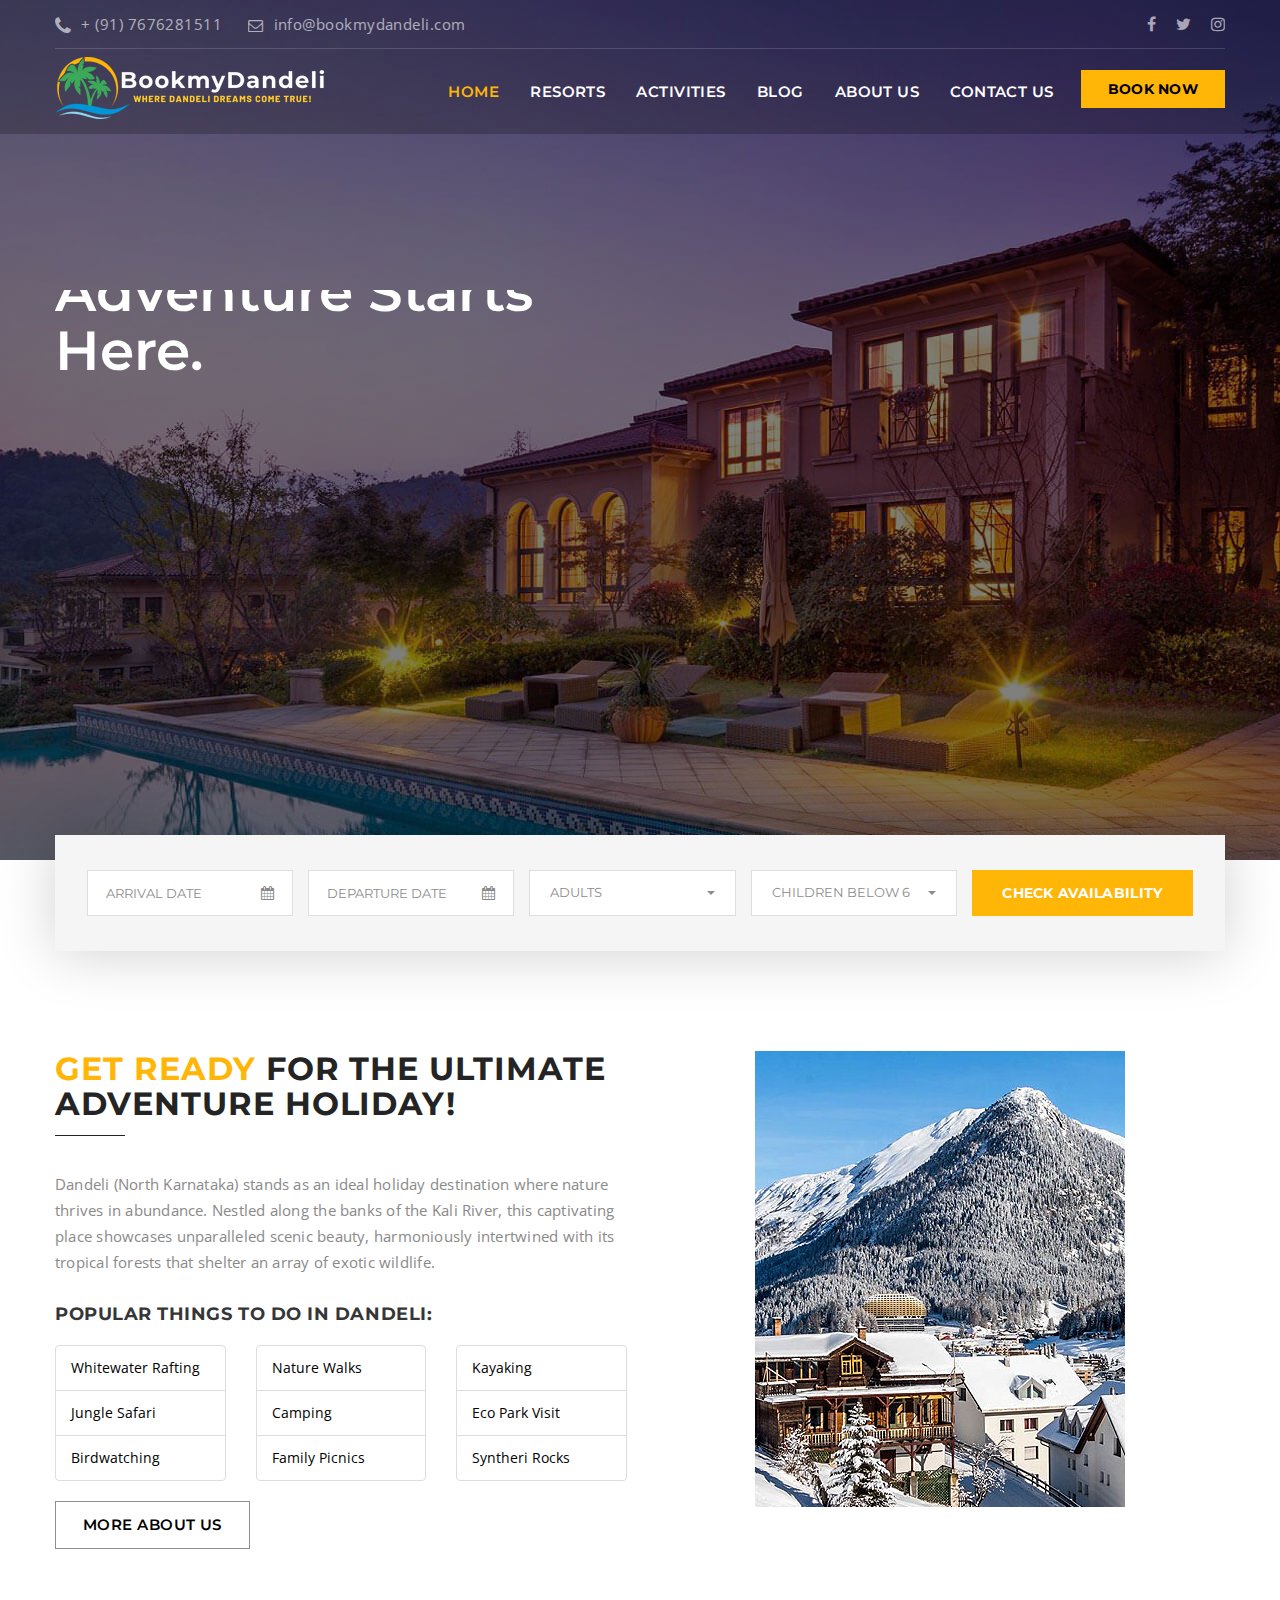
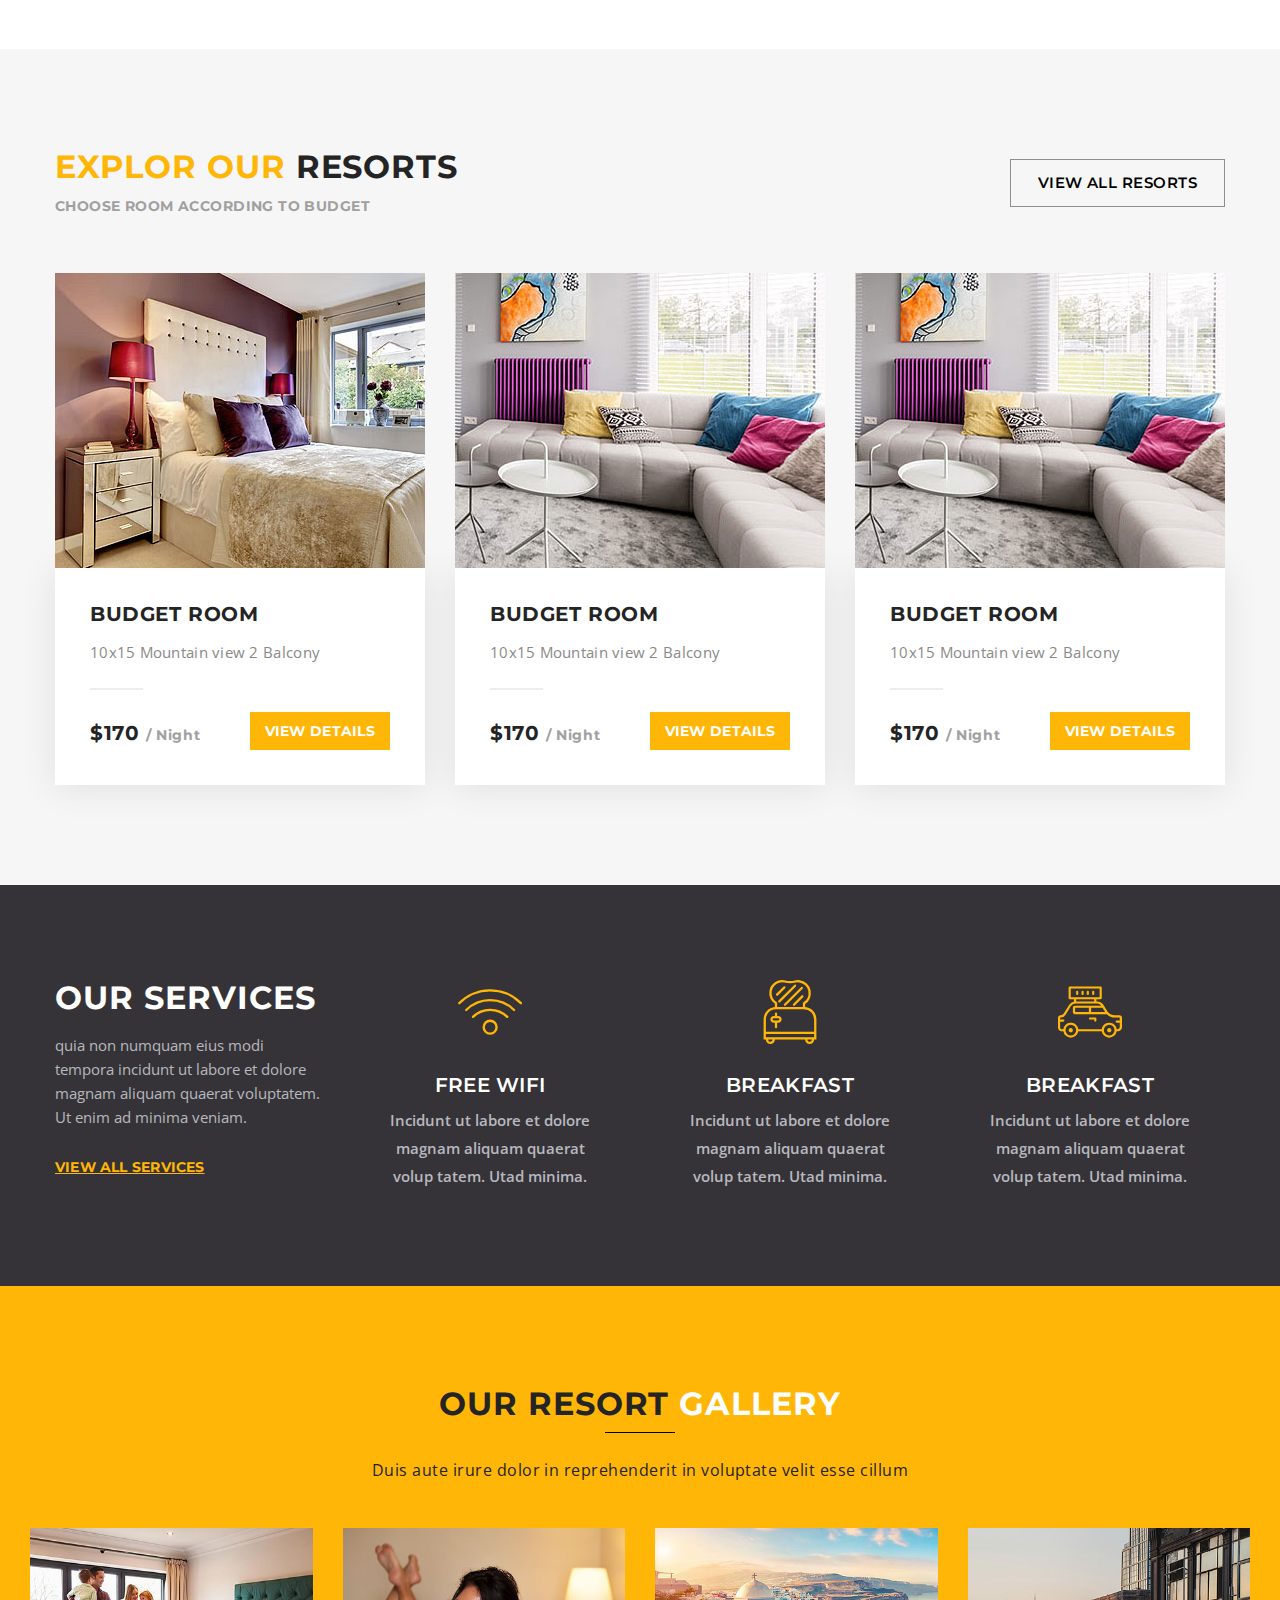
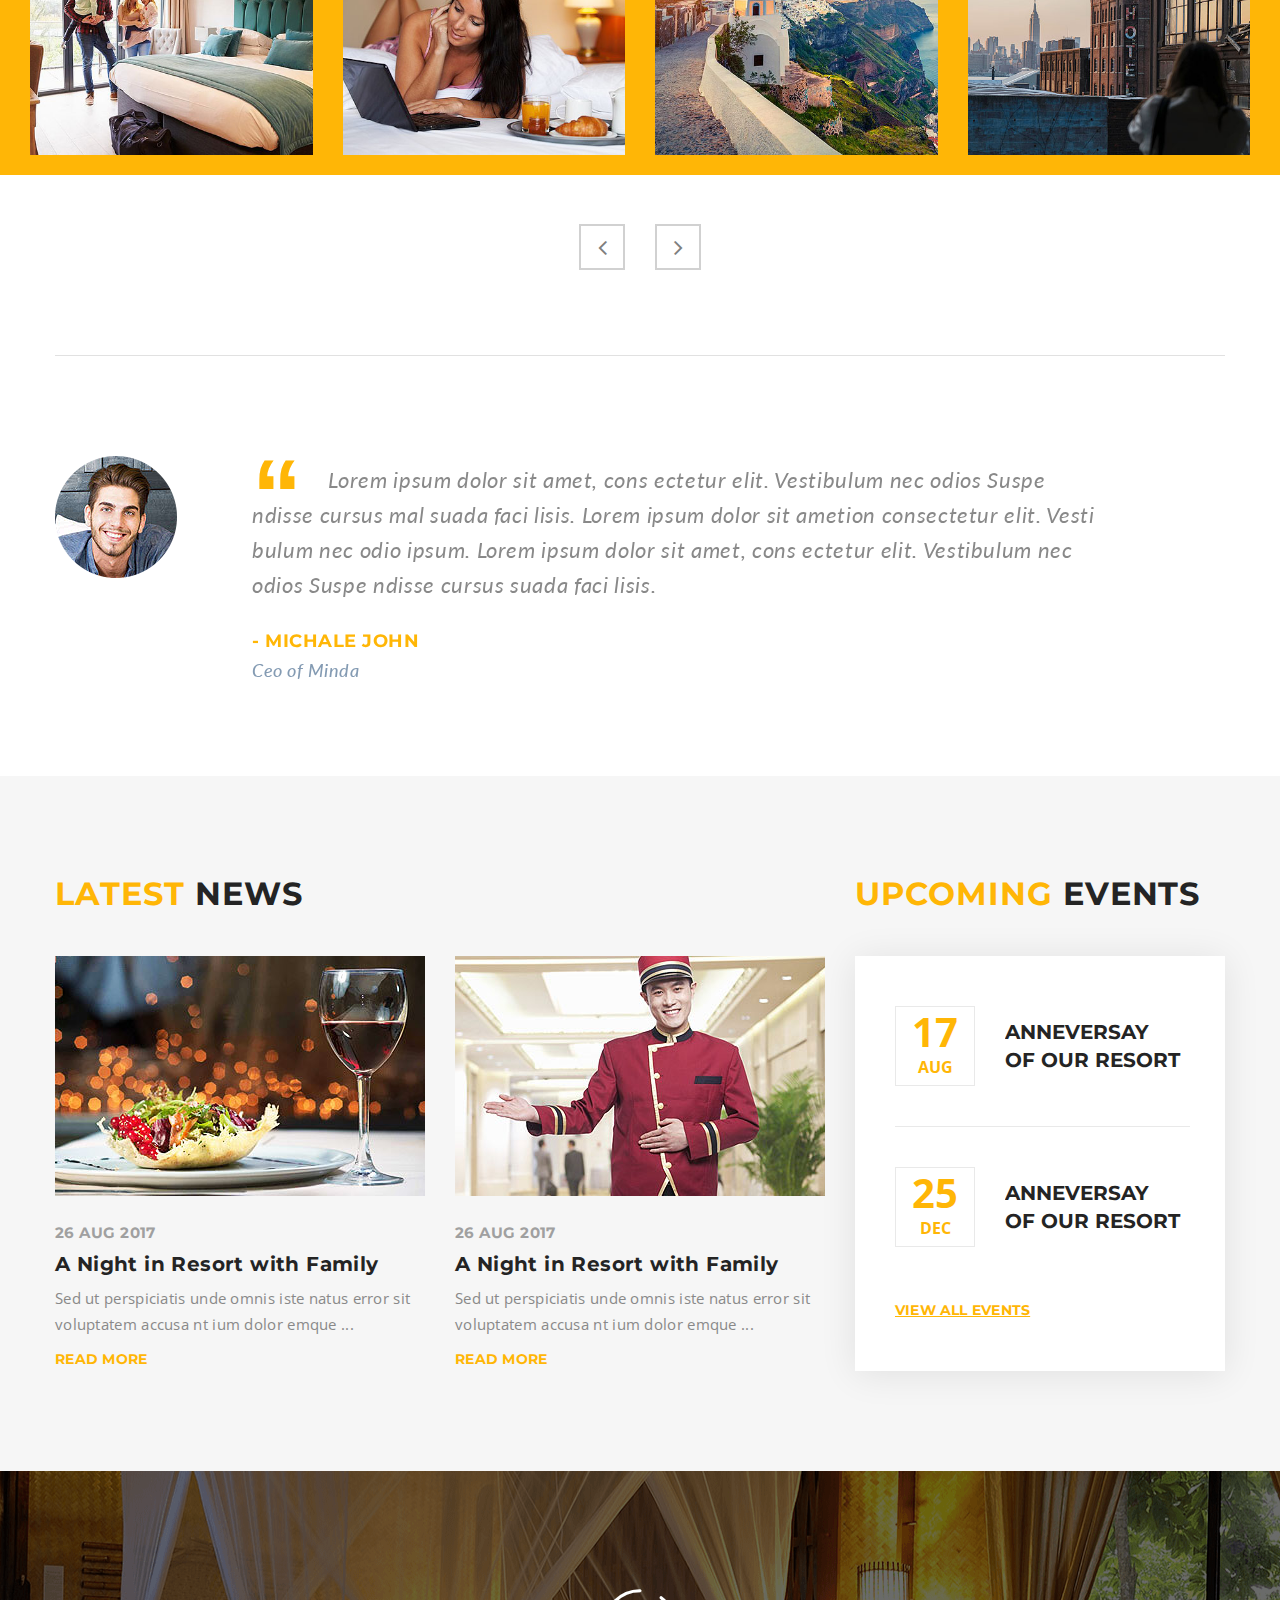
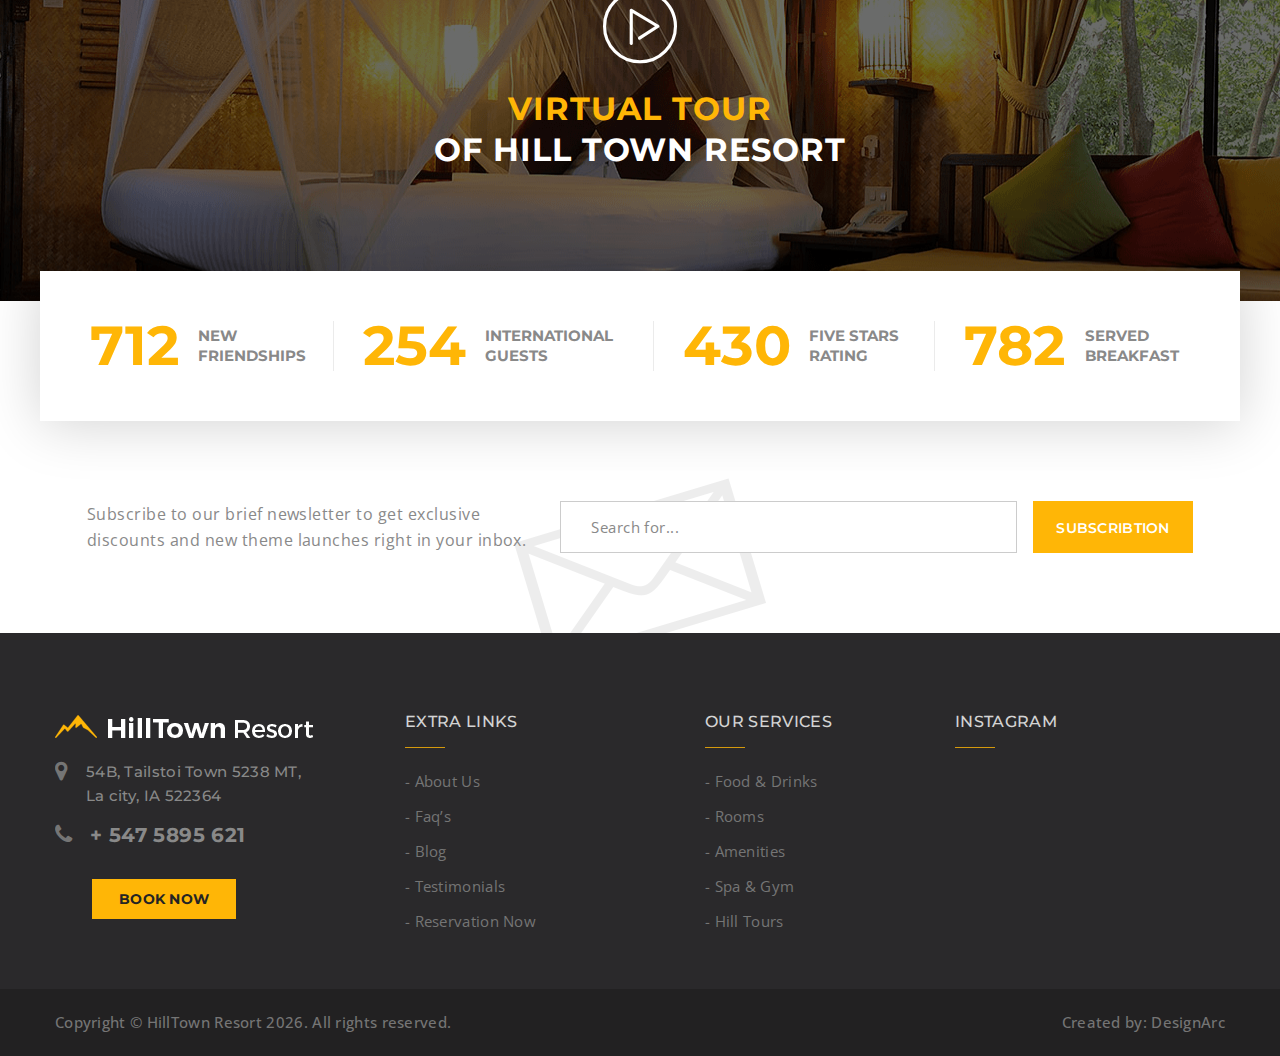
==== index.html @ a33bec60 "0.1" ====
<!DOCTYPE html>
<html lang="en">

<!-- Mirrored from designarc.biz/demos/hilltown/theme/index.html by HTTrack Website Copier/3.x [XR&CO'2014], Mon, 17 Jul 2023 05:49:53 GMT -->

<head>
    <meta charset="utf-8">
    <meta http-equiv="X-UA-Compatible" content="IE=edge">
    <meta name="viewport" content="width=device-width, initial-scale=1">

    <link rel="icon" href="img/fav-icon.png" type="image/x-icon" />
    <!-- The above 3 meta tags *must* come first in the head; any other head content must come *after* these tags -->
    <title>HillTown Resort</title>

    <!-- Icon css link -->
    <link href="css/font-awesome.min.css" rel="stylesheet">
    <link href="vendors/stroke-icon/style.css" rel="stylesheet">
    <link href="vendors/flat-icon/flaticon.css" rel="stylesheet">
    <!-- Bootstrap -->
    <link href="css/bootstrap.min.css" rel="stylesheet">

    <!-- Rev slider css -->
    <link href="vendors/revolution/css/settings.css" rel="stylesheet">
    <link href="vendors/revolution/css/layers.css" rel="stylesheet">
    <link href="vendors/revolution/css/navigation.css" rel="stylesheet">
    <link href="vendors/animate-css/animate.css" rel="stylesheet">

    <!-- Extra plugin css -->
    <link href="vendors/magnify-popup/magnific-popup.css" rel="stylesheet">
    <link href="vendors/owl-carousel/owl.carousel.min.css" rel="stylesheet">
    <link href="vendors/bootstrap-datepicker/bootstrap-datetimepicker.min.css" rel="stylesheet">
    <link href="vendors/bootstrap-selector/bootstrap-select.css" rel="stylesheet">
    <link href="vendors/lightbox/simpleLightbox.css" rel="stylesheet">

    <link href="css/style.css" rel="stylesheet">
    <link href="css/responsive.css" rel="stylesheet">

    <!-- HTML5 shim and Respond.js for IE8 support of HTML5 elements and media queries -->
    <!-- WARNING: Respond.js doesn't work if you view the page via file:// -->
    <!--[if lt IE 9]>
        <script src="https://oss.maxcdn.com/html5shiv/3.7.3/html5shiv.min.js"></script>
        <script src="https://oss.maxcdn.com/respond/1.4.2/respond.min.js"></script>
        <![endif]-->
</head>

<body>

    <!--================Header Area =================-->
    <header class="main_header_area">
        <div class="header_top">
            <div class="container">
                <div class="header_top_inner">
                    <div class="pull-left">
                        <a href="#"><i class="fa fa-phone"></i>+ (91) 7676281511</a>
                        <a href="#"><i class="fa fa-envelope-o"></i>info@bookmydandeli.com</a>
                    </div>
                    <div class="pull-right">
                        <ul class="header_social">
                            <!-- Put social media links here -->
                            <li><a href="#"><i class="fa fa-facebook"></i></a></li>
                            <li><a href="#"><i class="fa fa-twitter"></i></a></li>
                            <li><a href="#"><i class="fa fa-instagram"></i></a></li>
                        </ul>
                    </div>
                </div>
            </div>
        </div>
        <div class="header_menu">
            <nav class="navbar navbar-default">
                <div class="container">
                    <!-- Brand and toggle get grouped for better mobile display -->
                    <div class="navbar-header">
                        <button type="button" class="navbar-toggle collapsed" data-toggle="collapse"
                            data-target="#bs-example-navbar-collapse-1" aria-expanded="false">
                            <span class="sr-only">Toggle navigation</span>
                            <span class="icon-bar"></span>
                            <span class="icon-bar"></span>
                            <span class="icon-bar"></span>
                        </button>
                        <a class="navbar-brand" href="index.html">
                            <!-- change the logo with our logo -->
                            <img src="img/logo.png" alt="">
                            <img src="img/logo-sticky.png" alt="">
                        </a>
                    </div>

                    <!-- Collect the nav links, forms, and other content for toggling -->
                    <div class="collapse navbar-collapse" id="bs-example-navbar-collapse-1">
                        <ul class="nav navbar-nav">
                            <li class="dropdown submenu active">
                                <a href="index.html" class="dropdown-toggle" data-toggle="dropdown" role="button"
                                    aria-haspopup="true" aria-expanded="false">Home</a>
                            </li>
                            <li class="submenu dropdown">
                                <a href="#" class="dropdown-toggle" data-toggle="dropdown" role="button"
                                    aria-haspopup="true" aria-expanded="false">Resorts <i class="fa fa-chevron-down"
                                        aria-hidden="true"></i></a>
                                <ul class="dropdown-menu">
                                    <!-- Add link to those resort pages -->
                                    <li><a href="#">Golden finch / cashew huts</a></li>
                                    <li><a href="#">Starling river resorts</a></li>
                                    <li><a href="#">Tusker trails</a></li>
                                    <li><a href="#">Wild west homestays</a></li>
                                    <li><a href="#">Hornbill river resort</a></li>
                                    <li><a href="#">Bison river resort</a></li>
                                    <li><a href="#">Flycatcher adventures</a></li>
                                    <li><a href="#">Nature home stay</a></li>
                                    <li><a href="#">Whistling Woods</a></li>
                                    <li><a href="#">Dream flower river resort</a></li>
                                </ul>
                            </li>
                            <li class="submenu dropdown">
                                <!-- Add activities page and link it -->
                                <a href="#" class="dropdown-toggle" data-toggle="dropdown" role="button"
                                    aria-haspopup="true" aria-expanded="false">Activities </a>
                            </li>
                            <li class="submenu dropdown">
                                <!-- Add blog page and link it -->
                                <a href="#" class="dropdown-toggle" data-toggle="dropdown" role="button"
                                    aria-haspopup="true" aria-expanded="false">Blog </a>
                            </li>
                            <!-- Edit about and contact pages -->
                            <li><a href="about-us.html">About Us</a></li>
                            <li><a href="contact-us.html">Contact Us</a></li>
                        </ul>
                        <ul class="nav navbar-nav navbar-right">

                            <li class="book_btn">
                                <!-- Move to all resort page -->
                                <a class="book_now_btn" href="#">Book now</a>
                            </li>
                        </ul>
                    </div><!-- /.navbar-collapse -->
                </div><!-- /.container-fluid -->
            </nav>
        </div>
    </header>
    <!--================Header Area =================-->

    <!--================Slider Area =================-->
    <!-- change the background images -->
    <section class="main_slider_area">
        <div id="main_slider" class="rev_slider" data-version="5.3.1.6">
            <ul>
                <li data-index="rs-1587" data-transition="fade" data-slotamount="default" data-hideafterloop="0"
                    data-hideslideonmobile="off" data-easein="default" data-easeout="default" data-masterspeed="300"
                    data-thumb="img/home-slider/slider-1.jpg" data-rotate="0" data-saveperformance="off"
                    data-title="Creative" data-param1="01" data-param2="" data-param3="" data-param4="" data-param5=""
                    data-param6="" data-param7="" data-param8="" data-param9="" data-param10="" data-description="">
                    <!-- MAIN IMAGE -->
                    <img src="img/home-slider/slider-1.jpg" alt="" data-bgposition="center center" data-bgfit="cover"
                        data-bgrepeat="no-repeat" data-bgparallax="5" class="rev-slidebg" data-no-retina>

                    <!-- LAYER NR. 1 -->
                    <div class="slider_text_box">
                        <div class="tp-caption tp-resizeme first_text" id="slide-1586-layer-1"
                            data-x="['left','left','left','15','0']" data-hoffset="['0','0','0','0']"
                            data-y="['top','top','top','top']" data-voffset="['290','290','290','220','130']"
                            data-fontsize="['55','55','55','40','25']" data-lineheight="['59','59','59','50','35']"
                            data-width="['550','550','550','550','300']" data-height="none" data-whitespace="normal"
                            data-type="text" data-responsive_offset="on"
                            data-frames="[{&quot;delay&quot;:10,&quot;speed&quot;:1500,&quot;frame&quot;:&quot;0&quot;,&quot;from&quot;:&quot;y:[-100%];z:0;rX:0deg;rY:0;rZ:0;sX:1;sY:1;skX:0;skY:0;&quot;,&quot;mask&quot;:&quot;x:0px;y:0px;s:inherit;e:inherit;&quot;,&quot;to&quot;:&quot;o:1;&quot;,&quot;ease&quot;:&quot;Power2.easeInOut&quot;},{&quot;delay&quot;:&quot;wait&quot;,&quot;speed&quot;:1500,&quot;frame&quot;:&quot;999&quot;,&quot;to&quot;:&quot;y:[175%];&quot;,&quot;mask&quot;:&quot;x:inherit;y:inherit;s:inherit;e:inherit;&quot;,&quot;ease&quot;:&quot;Power2.easeInOut&quot;}]"
                            data-textAlign="['left','left','left','left']">Seamless Booking, Unforgettable Experiences:
                            Your Adventure Starts Here.
                        </div>

                        <!-- <div class="tp-caption tp-resizeme secand_text" id="slide-1587-layer-2"
                            data-x="['left','left','left','15','0']" data-hoffset="['0','0','0','0']"
                            data-y="['top','top','top','top']" data-voffset="['435','435','435','340','225']"
                            data-fontsize="['18','18','18','18','16']" data-lineheight="['26','26','26','26']"
                            data-width="['550','550','550','550','300']" data-height="none" data-whitespace="normal"
                            data-type="text" data-responsive_offset="on" data-transform_idle="o:1;"
                            data-frames="[{&quot;delay&quot;:10,&quot;speed&quot;:1500,&quot;frame&quot;:&quot;0&quot;,&quot;from&quot;:&quot;y:[100%];z:0;rX:0deg;rY:0;rZ:0;sX:1;sY:1;skX:0;skY:0;opacity:0;&quot;,&quot;mask&quot;:&quot;x:0px;y:[100%];s:inherit;e:inherit;&quot;,&quot;to&quot;:&quot;o:1;&quot;,&quot;ease&quot;:&quot;Power2.easeInOut&quot;},{&quot;delay&quot;:&quot;wait&quot;,&quot;speed&quot;:1500,&quot;frame&quot;:&quot;999&quot;,&quot;to&quot;:&quot;y:[175%];&quot;,&quot;mask&quot;:&quot;x:inherit;y:inherit;s:inherit;e:inherit;&quot;,&quot;ease&quot;:&quot;Power2.easeInOut&quot;}]">
                            Lorem Ipsum is simply text of the Lorem Ipsum is simply my text of the printing and Ipsum is
                            simply.
                        </div> -->

                        <!-- <div class="tp-caption tp-resizeme slider_button" id="slide-1588-layer-3"
                            data-x="['left','left','left','15','0']" data-hoffset="['0','0','0','0']"
                            data-y="['top','top','top','top']" data-voffset="['525','525','525','425','330']"
                            data-fontsize="['14','14','14','14']" data-lineheight="['46','46','46','46']"
                            data-width="none" data-height="none" data-whitespace="nowrap" data-type="text"
                            data-responsive_offset="on"
                            data-frames="[{&quot;delay&quot;:10,&quot;speed&quot;:1500,&quot;frame&quot;:&quot;0&quot;,&quot;from&quot;:&quot;y:[100%];z:0;rX:0deg;rY:0;rZ:0;sX:1;sY:1;skX:0;skY:0;opacity:0;&quot;,&quot;mask&quot;:&quot;x:0px;y:[100%];s:inherit;e:inherit;&quot;,&quot;to&quot;:&quot;o:1;&quot;,&quot;ease&quot;:&quot;Power2.easeInOut&quot;},{&quot;delay&quot;:&quot;wait&quot;,&quot;speed&quot;:1500,&quot;frame&quot;:&quot;999&quot;,&quot;to&quot;:&quot;y:[175%];&quot;,&quot;mask&quot;:&quot;x:inherit;y:inherit;s:inherit;e:inherit;&quot;,&quot;ease&quot;:&quot;Power2.easeInOut&quot;}]">
                            <a class="slider_btn" href="#">Reserve now</a>
                        </div> -->
                    </div>
                </li>
                <li data-index="rs-1588" data-transition="fade" data-slotamount="default" data-hideafterloop="0"
                    data-hideslideonmobile="off" data-easein="default" data-easeout="default" data-masterspeed="300"
                    data-thumb="img/home-slider/slider-2.jpg" data-rotate="0" data-saveperformance="off"
                    data-title="Creative" data-param1="01" data-param2="" data-param3="" data-param4="" data-param5=""
                    data-param6="" data-param7="" data-param8="" data-param9="" data-param10="" data-description="">
                    <!-- MAIN IMAGE -->
                    <img src="img/home-slider/slider-2.jpg" alt="" data-bgposition="center center" data-bgfit="cover"
                        data-bgrepeat="no-repeat" data-bgparallax="5" class="rev-slidebg" data-no-retina>
                    <!-- LAYERS -->
                    <!-- LAYERS -->

                    <!-- LAYER NR. 1 -->
                    <div class="slider_text_box">
                        <div class="tp-caption tp-resizeme first_text" id="slide-1589-layer-1"
                            data-x="['left','left','left','15','0']" data-hoffset="['0','0','0','0']"
                            data-y="['top','top','top','top']" data-voffset="['290','290','290','220','130']"
                            data-fontsize="['55','55','55','40','25']" data-lineheight="['59','59','59','50','35']"
                            data-width="['630','630','630','630']" data-height="none" data-whitespace="normal"
                            data-type="text" data-responsive_offset="on"
                            data-frames="[{&quot;delay&quot;:10,&quot;speed&quot;:1500,&quot;frame&quot;:&quot;0&quot;,&quot;from&quot;:&quot;y:[-100%];z:0;rX:0deg;rY:0;rZ:0;sX:1;sY:1;skX:0;skY:0;&quot;,&quot;mask&quot;:&quot;x:0px;y:0px;s:inherit;e:inherit;&quot;,&quot;to&quot;:&quot;o:1;&quot;,&quot;ease&quot;:&quot;Power2.easeInOut&quot;},{&quot;delay&quot;:&quot;wait&quot;,&quot;speed&quot;:1500,&quot;frame&quot;:&quot;999&quot;,&quot;to&quot;:&quot;y:[175%];&quot;,&quot;mask&quot;:&quot;x:inherit;y:inherit;s:inherit;e:inherit;&quot;,&quot;ease&quot;:&quot;Power2.easeInOut&quot;}]"
                            data-textAlign="['left','left','left','left']">Unleash Your Adventurous Spirit: Dive into
                            the Thrills of Dandeli.
                        </div>

                        <!-- <div class="tp-caption tp-resizeme secand_text" id="slide-1590-layer-2"
                            data-x="['left','left','left','15','0']" data-hoffset="['0','0','0','0']"
                            data-y="['top','top','top','top']" data-voffset="['435','435','435','340','225']"
                            data-fontsize="['18','18','18','18','16']" data-lineheight="['26','26','26','26']"
                            data-width="['560','560','560','550','300']" data-height="none" data-whitespace="normal"
                            data-type="text" data-responsive_offset="on" data-transform_idle="o:1;"
                            data-frames="[{&quot;delay&quot;:10,&quot;speed&quot;:1500,&quot;frame&quot;:&quot;0&quot;,&quot;from&quot;:&quot;y:[100%];z:0;rX:0deg;rY:0;rZ:0;sX:1;sY:1;skX:0;skY:0;opacity:0;&quot;,&quot;mask&quot;:&quot;x:0px;y:[100%];s:inherit;e:inherit;&quot;,&quot;to&quot;:&quot;o:1;&quot;,&quot;ease&quot;:&quot;Power2.easeInOut&quot;},{&quot;delay&quot;:&quot;wait&quot;,&quot;speed&quot;:1500,&quot;frame&quot;:&quot;999&quot;,&quot;to&quot;:&quot;y:[175%];&quot;,&quot;mask&quot;:&quot;x:inherit;y:inherit;s:inherit;e:inherit;&quot;,&quot;ease&quot;:&quot;Power2.easeInOut&quot;}]">
                            Slope mornings are excellent… particularly in case you're awakening in one of our lodging's
                            refined rooms!
                        </div> -->

                        <!-- <div class="tp-caption tp-resizeme slider_button" id="slide-1591-layer-3"
                            data-x="['left','left','left','15','0']" data-hoffset="['0','0','0','0']"
                            data-y="['top','top','top','top']" data-voffset="['525','525','525','425','330']"
                            data-fontsize="['14','14','14','14']" data-lineheight="['46','46','46','46']"
                            data-width="none" data-height="none" data-whitespace="nowrap" data-type="text"
                            data-responsive_offset="on"
                            data-frames="[{&quot;delay&quot;:10,&quot;speed&quot;:1500,&quot;frame&quot;:&quot;0&quot;,&quot;from&quot;:&quot;y:[100%];z:0;rX:0deg;rY:0;rZ:0;sX:1;sY:1;skX:0;skY:0;opacity:0;&quot;,&quot;mask&quot;:&quot;x:0px;y:[100%];s:inherit;e:inherit;&quot;,&quot;to&quot;:&quot;o:1;&quot;,&quot;ease&quot;:&quot;Power2.easeInOut&quot;},{&quot;delay&quot;:&quot;wait&quot;,&quot;speed&quot;:1500,&quot;frame&quot;:&quot;999&quot;,&quot;to&quot;:&quot;y:[175%];&quot;,&quot;mask&quot;:&quot;x:inherit;y:inherit;s:inherit;e:inherit;&quot;,&quot;ease&quot;:&quot;Power2.easeInOut&quot;}]">
                            <a class="slider_btn" href="#">Reserve now</a>
                        </div> -->
                    </div>
                </li>
                <li data-index="rs-1589" data-transition="fade" data-slotamount="default" data-hideafterloop="0"
                    data-hideslideonmobile="off" data-easein="default" data-easeout="default" data-masterspeed="300"
                    data-thumb="img/home-slider/slider-3.jpg" data-rotate="0" data-saveperformance="off"
                    data-title="Creative" data-param1="01" data-param2="" data-param3="" data-param4="" data-param5=""
                    data-param6="" data-param7="" data-param8="" data-param9="" data-param10="" data-description="">
                    <!-- MAIN IMAGE -->
                    <img src="img/home-slider/slider-3.jpg" alt="" data-bgposition="center center" data-bgfit="cover"
                        data-bgrepeat="no-repeat" data-bgparallax="5" class="rev-slidebg" data-no-retina>
                    <!-- LAYER NR. 1 -->
                    <div class="slider_text_box">
                        <div class="tp-caption tp-resizeme first_text" id="slide-1592-layer-1"
                            data-x="['left','left','left','15','0']" data-hoffset="['0','0','0','0']"
                            data-y="['top','top','top','top']" data-voffset="['290','290','290','220','130']"
                            data-fontsize="['55','55','55','40','25']" data-lineheight="['59','59','59','50','40']"
                            data-width="['700','700','700','700']" data-height="none" data-whitespace="normal"
                            data-type="text" data-responsive_offset="on"
                            data-frames="[{&quot;delay&quot;:10,&quot;speed&quot;:1500,&quot;frame&quot;:&quot;0&quot;,&quot;from&quot;:&quot;y:[-100%];z:0;rX:0deg;rY:0;rZ:0;sX:1;sY:1;skX:0;skY:0;&quot;,&quot;mask&quot;:&quot;x:0px;y:0px;s:inherit;e:inherit;&quot;,&quot;to&quot;:&quot;o:1;&quot;,&quot;ease&quot;:&quot;Power2.easeInOut&quot;},{&quot;delay&quot;:&quot;wait&quot;,&quot;speed&quot;:1500,&quot;frame&quot;:&quot;999&quot;,&quot;to&quot;:&quot;y:[175%];&quot;,&quot;mask&quot;:&quot;x:inherit;y:inherit;s:inherit;e:inherit;&quot;,&quot;ease&quot;:&quot;Power2.easeInOut&quot;}]"
                            data-textAlign="['left','left','left','left']">Escape to Nature's Playground: Where Memories
                            are Made.
                        </div>

                        <!-- <div class="tp-caption tp-resizeme secand_text" id="slide-1593-layer-2"
                            data-x="['left','left','left','15','0']" data-hoffset="['0','0','0','0']"
                            data-y="['top','top','top','top']" data-voffset="['435','435','435','340','225']"
                            data-fontsize="['18','18','18','18','16']" data-lineheight="['26','26','26','26']"
                            data-width="['560','560','560','550','300']" data-height="none" data-whitespace="normal"
                            data-type="text" data-responsive_offset="on" data-transform_idle="o:1;"
                            data-frames="[{&quot;delay&quot;:10,&quot;speed&quot;:1500,&quot;frame&quot;:&quot;0&quot;,&quot;from&quot;:&quot;y:[100%];z:0;rX:0deg;rY:0;rZ:0;sX:1;sY:1;skX:0;skY:0;opacity:0;&quot;,&quot;mask&quot;:&quot;x:0px;y:[100%];s:inherit;e:inherit;&quot;,&quot;to&quot;:&quot;o:1;&quot;,&quot;ease&quot;:&quot;Power2.easeInOut&quot;},{&quot;delay&quot;:&quot;wait&quot;,&quot;speed&quot;:1500,&quot;frame&quot;:&quot;999&quot;,&quot;to&quot;:&quot;y:[175%];&quot;,&quot;mask&quot;:&quot;x:inherit;y:inherit;s:inherit;e:inherit;&quot;,&quot;ease&quot;:&quot;Power2.easeInOut&quot;}]">
                            Getting a charge out of a far reaching shoreline along the exuberant drift, HillTown offers
                            a totally unique spa encounter.
                        </div> -->

                        <!-- <div class="tp-caption tp-resizeme slider_button" id="slide-1594-layer-3"
                            data-x="['left','left','left','15','0']" data-hoffset="['0','0','0','0']"
                            data-y="['top','top','top','top']" data-voffset="['525','525','525','425','350']"
                            data-fontsize="['14','14','14','14']" data-lineheight="['46','46','46','46']"
                            data-width="none" data-height="none" data-whitespace="nowrap" data-type="text"
                            data-responsive_offset="on"
                            data-frames="[{&quot;delay&quot;:10,&quot;speed&quot;:1500,&quot;frame&quot;:&quot;0&quot;,&quot;from&quot;:&quot;y:[100%];z:0;rX:0deg;rY:0;rZ:0;sX:1;sY:1;skX:0;skY:0;opacity:0;&quot;,&quot;mask&quot;:&quot;x:0px;y:[100%];s:inherit;e:inherit;&quot;,&quot;to&quot;:&quot;o:1;&quot;,&quot;ease&quot;:&quot;Power2.easeInOut&quot;},{&quot;delay&quot;:&quot;wait&quot;,&quot;speed&quot;:1500,&quot;frame&quot;:&quot;999&quot;,&quot;to&quot;:&quot;y:[175%];&quot;,&quot;mask&quot;:&quot;x:inherit;y:inherit;s:inherit;e:inherit;&quot;,&quot;ease&quot;:&quot;Power2.easeInOut&quot;}]">
                            <a class="slider_btn" href="#">Reserve now</a>
                        </div> -->
                    </div>
                </li>
            </ul>
        </div>
    </section>
    <!--================End Slider Area =================-->

    <!--================Book A Table Area =================-->
    <section class="book_table_area">
        <div class="container">
            <div class="book_table_inner row m0">
                <div class="book_table_item">
                    <div class="input-append date form_datetime">
                        <input size="16" type="text" value="" readonly placeholder="Arrival Date">
                        <span class="add-on"><i class="fa fa-calendar" aria-hidden="true"></i></span>
                    </div>
                </div>
                <div class="book_table_item">
                    <div class="input-append date form_datetime">
                        <input size="16" type="text" value="" readonly placeholder="Departure Date">
                        <span class="add-on"><i class="fa fa-calendar" aria-hidden="true"></i></span>
                    </div>
                </div>
                <div class="book_table_item">
                    <select class="selectpicker">
                        <option>ADULTS</option>
                        <option>1</option>
                        <option>2</option>
                        <option>3</option>
                        <option>4</option>
                        <option>5</option>
                        <option>6</option>
                        <option>7</option>
                        <option>8</option>
                        <option>9</option>
                    </select>
                </div>
                <div class="book_table_item">
                    <select class="selectpicker">
                        <option>CHILDREN BELOW 6</option>
                        <option>1</option>
                        <option>2</option>
                        <option>3</option>
                        <option>4</option>
                        <option>5</option>
                    </select>
                </div>
                <div class="book_table_item">
                    <!-- Add functionality of gathering the data given by user and shift the user to the resorts.html where all the resorts are mentioned. -->
                    <!-- Don't store the info in DB now just take and pass it on. -->
                    <a class="book_now_btn" href="#">Check Availability</a>
                </div>
            </div>
        </div>
    </section>
    <!--================End Book A Table Area =================-->

    <!--================Introduction Area =================-->
    <section class="introduction_area">
        <div class="container">
            <div class="row introduction_inner">
                <div class="col-md-7">
                    <div class="introduction_left_text">
                        <div class="intro_title">
                            <h2>GET READY <span>FOR THE ULTIMATE ADVENTURE HOLIDAY!</span></h2>
                        </div>
                        <p>Dandeli (North Karnataka) stands as an ideal holiday destination where nature thrives in
                            abundance. Nestled along the banks of the Kali River, this captivating place showcases
                            unparalleled scenic beauty, harmoniously intertwined with its tropical forests that shelter
                            an array of exotic wildlife.</p>
                        <h4>Popular things to do in Dandeli:</h4>

                        <div class="row">
                            <div class="col col-md-4">
                                <ul class="list-group list-group-flush">
                                    <li class="list-group-item" style="color: black;">Whitewater Rafting</li>
                                    <li class="list-group-item" style="color: black;">Jungle Safari</li>
                                    <li class="list-group-item" style="color: black;">Birdwatching</li>

                                </ul>
                            </div>
                            <div class="col col-md-4">
                                <ul class="list-group list-group-flush">
                                    <li class="list-group-item" style="color: black;">Nature Walks</li>
                                    <li class="list-group-item" style="color: black;">Camping</li>
                                    <li class="list-group-item" style="color: black;">Family Picnics</li>

                                </ul>
                            </div>
                            <div class="col col-md-4">
                                <ul class="list-group list-group-flush">
                                    <li class="list-group-item" style="color: black;">Kayaking</li>
                                    <li class="list-group-item" style="color: black;">Eco Park Visit</li>
                                    <li class="list-group-item" style="color: black;">Syntheri Rocks</li>
                                </ul>
                            </div>
                        </div>
                        <a class="about_btn_b" href="about-us.html">More About us</a>
                    </div>
                </div>
                <div class="col-md-5">
                    <div class="introduction_img">
                        <!-- change this image with ours -->
                        <img src="img/introduction-img2.jpg" alt="">
                    </div>
                </div>
            </div>
        </div>
    </section>
    <!--================End Introduction Area =================-->

    <!--================Explor Room Area =================-->
    <section class="explor_room_area">
        <div class="container">
            <div class="explor_title row m0">
                <div class="pull-left">
                    <div class="left_ex_title">
                        <h2>Explor Our <span>Resorts</span></h2>
                        <p>choose room according to budget</p>
                    </div>
                </div>
                <div class="pull-right">
                    <!-- Move to all resorts card -->
                    <a class="about_btn_b" href="#">view all Resorts</a>
                </div>
            </div>

            <div class="row explor_room_item_inner">
                <div class="col-md-4 col-sm-6">
                    <div class="explor_item">
                        <a href="room-details.html" class="room_image">
                            <img src="img/room/room-2.jpg" alt="">
                        </a>
                        <div class="explor_text">
                            <a href="room-details.html">
                                <h4>Budget room</h4>
                            </a>
                            <ul>
                                <li><a href="#">10x15</a></li>
                                <li><a href="#">Mountain view</a></li>
                                <li><a href="#">2 Balcony</a></li>
                            </ul>
                            <div class="explor_footer">
                                <div class="pull-left">
                                    <h3>$170 <span>/ Night</span></h3>
                                </div>
                                <div class="pull-right">
                                    <a class="book_now_btn" href="#">View details</a>
                                </div>
                            </div>
                        </div>
                    </div>
                </div>
                <div class="col-md-4 col-sm-6">
                    <div class="explor_item">
                        <a href="room-details.html" class="room_image">
                            <img src="img/room/room-3.jpg" alt="">
                        </a>
                        <div class="explor_text">
                            <a href="room-details.html">
                                <h4>Budget room</h4>
                            </a>
                            <ul>
                                <li><a href="#">10x15</a></li>
                                <li><a href="#">Mountain view</a></li>
                                <li><a href="#">2 Balcony</a></li>
                            </ul>
                            <div class="explor_footer">
                                <div class="pull-left">
                                    <h3>$170 <span>/ Night</span></h3>
                                </div>
                                <div class="pull-right">
                                    <a class="book_now_btn" href="#">View details</a>
                                </div>
                            </div>
                        </div>
                    </div>
                </div>
                <div class="col-md-4 col-sm-6">
                    <div class="explor_item">
                        <a href="room-details.html" class="room_image">
                            <img src="img/room/room-3.jpg" alt="">
                        </a>
                        <div class="explor_text">
                            <a href="room-details.html">
                                <h4>Budget room</h4>
                            </a>
                            <ul>
                                <li><a href="#">10x15</a></li>
                                <li><a href="#">Mountain view</a></li>
                                <li><a href="#">2 Balcony</a></li>
                            </ul>
                            <div class="explor_footer">
                                <div class="pull-left">
                                    <h3>$170 <span>/ Night</span></h3>
                                </div>
                                <div class="pull-right">
                                    <a class="book_now_btn" href="#">View details</a>
                                </div>
                            </div>
                        </div>
                    </div>
                </div>
            </div>
        </div>
    </section>

    </div>
    </section>
    <!--================End Explor Room Area =================-->

    <!--================Our Service Area =================-->
    <section class="our_service_area">
        <div class="container">
            <div class="row our_service_inner">
                <div class="col-md-3 col-sm-6">
                    <div class="our_service_first">
                        <h3>our services</h3>
                        <p>quia non numquam eius modi tempora incidunt ut labore et dolore magnam aliquam quaerat
                            voluptatem. Ut enim ad minima veniam.</p>
                        <a class="all_s_btn" href="#">view all services</a>
                    </div>
                </div>
                <div class="col-md-3 col-sm-6">
                    <div class="our_service_item">
                        <i class="flaticon-wifi"></i>
                        <h4>Free wifi</h4>
                        <p>Incidunt ut labore et dolore magnam aliquam quaerat volup tatem. Utad minima.</p>
                    </div>
                </div>
                <div class="col-md-3 col-sm-6">
                    <div class="our_service_item">
                        <i class="flaticon-toaster"></i>
                        <h4>Breakfast</h4>
                        <p>Incidunt ut labore et dolore magnam aliquam quaerat volup tatem. Utad minima.</p>
                    </div>
                </div>
                <div class="col-md-3 col-sm-6">
                    <div class="our_service_item">
                        <i class="flaticon-taxi"></i>
                        <h4>Breakfast</h4>
                        <p>Incidunt ut labore et dolore magnam aliquam quaerat volup tatem. Utad minima.</p>
                    </div>
                </div>
            </div>
        </div>
    </section>
    <!--================End Our Service Area =================-->

    <!--================Our Resort Gallery Area =================-->
    <section class="our_resort_gallery_area">
        <div class="middle_title">
            <h2>our resort <span>gallery</span></h2>
            <p>Duis aute irure dolor in reprehenderit in voluptate velit esse cillum </p>
        </div>
    </section>
    <div class="resort_gallery_inner imageGallery1">
        <div class="resort_gallery owl-carousel">
            <div class="item">
                <img src="img/gallery/resort-g-1.jpg" alt="">
                <div class="resort_g_hover">
                    <div class="resort_hover_inner">
                        <a class="light" href="img/gallery/gallery-big/img-1.jpg"><i class="fa fa-expand"
                                aria-hidden="true"></i></a>
                        <h5>Our Room</h5>
                    </div>
                </div>
            </div>
            <div class="item">
                <img src="img/gallery/resort-g-2.jpg" alt="">
                <div class="resort_g_hover">
                    <div class="resort_hover_inner">
                        <a class="light" href="img/gallery/gallery-big/img-2.jpg"><i class="fa fa-expand"
                                aria-hidden="true"></i></a>
                        <h5>Our Room</h5>
                    </div>
                </div>
            </div>
            <div class="item">
                <img src="img/gallery/resort-g-3.jpg" alt="">
                <div class="resort_g_hover">
                    <div class="resort_hover_inner">
                        <a class="light" href="img/gallery/gallery-big/img-3.jpg"><i class="fa fa-expand"
                                aria-hidden="true"></i></a>
                        <h5>Our Room</h5>
                    </div>
                </div>
            </div>
            <div class="item">
                <img src="img/gallery/resort-g-4.jpg" alt="">
                <div class="resort_g_hover">
                    <div class="resort_hover_inner">
                        <a class="light" href="img/gallery/gallery-big/img-4.jpg"><i class="fa fa-expand"
                                aria-hidden="true"></i></a>
                        <h5>Our Room</h5>
                    </div>
                </div>
            </div>
        </div>
    </div>
    <!--================End Our Resort Gallery Area =================-->

    <!--================Client Testimonial Area =================-->
    <section class="client_area">
        <div class="container">
            <div class="clients_slider owl-carousel">
                <div class="item">
                    <div class="media">
                        <div class="media-left">
                            <img src="img/clients/client-1.png" alt="">
                        </div>
                        <div class="media-body">
                            <p><i>“</i> Lorem ipsum dolor sit amet, cons ectetur elit. Vestibulum nec odios Suspe ndisse
                                cursus mal suada faci lisis. Lorem ipsum dolor sit ametion consectetur elit. Vesti bulum
                                nec odio ipsum. Lorem ipsum dolor sit amet, cons ectetur elit. Vestibulum nec odios
                                Suspe ndisse cursus suada faci lisis. </p>
                            <a href="#">
                                <h4>- Michale John</h4>
                            </a>
                            <h5>Ceo of Minda</h5>
                        </div>
                    </div>
                </div>
                <div class="item">
                    <div class="media">
                        <div class="media-left">
                            <img src="img/clients/client-1.png" alt="">
                        </div>
                        <div class="media-body">
                            <p><i>“</i> Lorem ipsum dolor sit amet, cons ectetur elit. Vestibulum nec odios Suspe ndisse
                                cursus mal suada faci lisis. Lorem ipsum dolor sit ametion consectetur elit. Vesti bulum
                                nec odio ipsum. Lorem ipsum dolor sit amet, cons ectetur elit. Vestibulum nec odios
                                Suspe ndisse cursus suada faci lisis. </p>
                            <a href="#">
                                <h4>- Michale John</h4>
                            </a>
                            <h5>Ceo of Minda</h5>
                        </div>
                    </div>
                </div>
                <div class="item">
                    <div class="media">
                        <div class="media-left">
                            <img src="img/clients/client-1.png" alt="">
                        </div>
                        <div class="media-body">
                            <p><i>“</i> Lorem ipsum dolor sit amet, cons ectetur elit. Vestibulum nec odios Suspe ndisse
                                cursus mal suada faci lisis. Lorem ipsum dolor sit ametion consectetur elit. Vesti bulum
                                nec odio ipsum. Lorem ipsum dolor sit amet, cons ectetur elit. Vestibulum nec odios
                                Suspe ndisse cursus suada faci lisis. </p>
                            <a href="#">
                                <h4>- Michale John</h4>
                            </a>
                            <h5>Ceo of Minda</h5>
                        </div>
                    </div>
                </div>
            </div>
        </div>
    </section>
    <!--================End Client Testimonial Area =================-->

    <!--================Latest News Area =================-->
    <section class="latest_news_area">
        <div class="container">
            <div class="row">
                <div class="col-md-8">
                    <div class="row latest_news_left">
                        <div class="left_ex_title">
                            <h2>Latest <span>News</span></h2>
                        </div>
                        <div class="col-sm-6">
                            <div class="l_news_item">
                                <a href="blog-details.html" class="news_img">
                                    <img src="img/blog/latest-news/l-news-1.jpg" alt="">
                                </a>
                                <div class="news_text">
                                    <a class="l_date" href="#">26 Aug 2017</a>
                                    <a href="#">
                                        <h4>A Night in Resort with Family</h4>
                                    </a>
                                    <p>Sed ut perspiciatis unde omnis iste natus error sit voluptatem accusa nt ium
                                        dolor emque ...</p>
                                    <a class="news_more" href="blog-details.html">Read more</a>
                                </div>
                            </div>
                        </div>
                        <div class="col-sm-6">
                            <div class="l_news_item">
                                <a href="blog-details.html" class="news_img">
                                    <img src="img/blog/latest-news/l-news-2.jpg" alt="">
                                </a>
                                <div class="news_text">
                                    <a class="l_date" href="#">26 Aug 2017</a>
                                    <a href="#">
                                        <h4>A Night in Resort with Family</h4>
                                    </a>
                                    <p>Sed ut perspiciatis unde omnis iste natus error sit voluptatem accusa nt ium
                                        dolor emque ...</p>
                                    <a class="news_more" href="blog-details.html">Read more</a>
                                </div>
                            </div>
                        </div>
                    </div>
                </div>
                <div class="col-md-4">
                    <div class="right_event">
                        <div class="left_ex_title">
                            <h2>Upcoming <span>Events</span></h2>
                        </div>
                        <div class="right_event_area">
                            <div class="media">
                                <div class="media-left">
                                    <h3>17<span>Aug</span></h3>
                                </div>
                                <div class="media-body">
                                    <h4>Anneversay of our resort</h4>
                                </div>
                            </div>
                            <div class="media">
                                <div class="media-left">
                                    <h3>25<span>Dec</span></h3>
                                </div>
                                <div class="media-body">
                                    <h4>Anneversay of our resort</h4>
                                </div>
                            </div>
                            <a class="all_s_btn" href="#">view all events</a>
                        </div>
                    </div>
                </div>
            </div>
        </div>
    </section>
    <!--================End Latest News Area =================-->

    <!--================Video Area =================-->
    <section class="video_area">
        <div class="container">
            <div class="video_inner">
                <a class="popup-youtube" href="https://www.youtube.com/watch?v=48uPk1SA37Y"><i
                        class="flaticon-play-button"></i></a>
                <h4>virtual Tour</h4>
                <h5>of Hill Town Resort</h5>
            </div>
        </div>
    </section>
    <!--================End Video Area =================-->

    <!--================Fun Fact Area =================-->
    <section class="fun_fact_area">
        <div class="container">
            <div class="row">
                <div class="fun_fact_box row m0">
                    <div class="col-md-3 col-sm-6">
                        <div class="media">
                            <div class="media-left">
                                <h3 class="counter">712</h3>
                            </div>
                            <div class="media-body">
                                <h4>new <br /> friendships</h4>
                            </div>
                        </div>
                    </div>
                    <div class="col-md-3 col-sm-6">
                        <div class="media">
                            <div class="media-left">
                                <h3 class="counter">254</h3>
                            </div>
                            <div class="media-body">
                                <h4>International <br /> Guests</h4>
                            </div>
                        </div>
                    </div>
                    <div class="col-md-3 col-sm-6">
                        <div class="media">
                            <div class="media-left">
                                <h3 class="counter">430</h3>
                            </div>
                            <div class="media-body">
                                <h4>five stars <br /> rating</h4>
                            </div>
                        </div>
                    </div>
                    <div class="col-md-3 col-sm-6">
                        <div class="media">
                            <div class="media-left">
                                <h3 class="counter">782</h3>
                            </div>
                            <div class="media-body">
                                <h4>Served <br /> Breakfast</h4>
                            </div>
                        </div>
                    </div>
                </div>
            </div>
            <div class="row fun_subscrib_inner">
                <div class="col-md-5">
                    <div class="left_text_subs">
                        <p>Subscribe to our brief newsletter to get exclusive discounts and new theme launches right in
                            your inbox.</p>
                    </div>
                </div>
                <div class="col-md-7">
                    <div class="input-group">
                        <input type="text" class="form-control" placeholder="Search for...">
                        <span class="input-group-btn">
                            <button class="btn btn-default submit_btn" type="button">Subscribtion</button>
                        </span>
                    </div>
                </div>
            </div>
        </div>
    </section>
    <!--================End Fun Fact Area =================-->

    <!--================Footer Area =================-->
    <footer class="footer_area">
        <div class="footer_widget_area">
            <div class="container">
                <div class="row">
                    <div class="col-md-3 col-xs-6">
                        <aside class="f_widget about_widget">
                            <img src="img/footer-logo.png" alt="">
                            <div class="ab_wd_list">
                                <div class="media">
                                    <div class="media-left">
                                        <i class="fa fa-map-marker"></i>
                                    </div>
                                    <div class="media-body">
                                        <h4>54B, Tailstoi Town 5238 MT, La city, IA 522364</h4>
                                    </div>
                                </div>
                                <div class="media">
                                    <div class="media-left">
                                        <i class="fa fa-phone"></i>
                                    </div>
                                    <div class="media-body">
                                        <h4>+ 547 5895 621</h4>
                                    </div>
                                </div>
                            </div>
                            <div class="book_now_area">
                                <a class="book_now_btn" href="#">Book now</a>
                            </div>
                        </aside>
                    </div>
                    <div class="col-md-3 col-xs-6">
                        <aside class="f_widget link_widget">
                            <div class="f_title">
                                <h3>Extra Links</h3>
                            </div>
                            <ul>
                                <li><a href="#">- About Us</a></li>
                                <li><a href="#">- Faq’s</a></li>
                                <li><a href="#">- Blog</a></li>
                                <li><a href="#">- Testimonials</a></li>
                                <li><a href="#">- Reservation Now</a></li>
                            </ul>
                        </aside>
                    </div>
                    <div class="col-md-3 col-xs-6">
                        <aside class="f_widget link_widget">
                            <div class="f_title">
                                <h3>our services</h3>
                            </div>
                            <ul>
                                <li><a href="#">- Food & Drinks</a></li>
                                <li><a href="#">- Rooms</a></li>
                                <li><a href="#">- Amenities</a></li>
                                <li><a href="#">- Spa & Gym</a></li>
                                <li><a href="#">- Hill Tours</a></li>
                            </ul>
                        </aside>
                    </div>
                    <div class="col-md-3 col-xs-6">
                        <aside class="f_widget instagram_widget">
                            <div class="f_title">
                                <h3>Instagram</h3>
                            </div>
                            <ul class="instagram_list" id="instafeed"></ul>
                        </aside>
                    </div>
                </div>
            </div>
        </div>
        <div class="footer_copyright_area">
            <div class="container">
                <div class="pull-left">
                    <h4>Copyright © HillTown Resort
                        <script>document.write(new Date().getFullYear());</script>. All rights reserved.
                    </h4>
                </div>
                <div class="pull-right">
                    <h4>Created by: <a href="#">DesignArc</a></h4>
                </div>
            </div>
        </div>
    </footer>
    <!--================End Footer Area =================-->

    <!--================Search Box Area =================-->
    <div class="search_area zoom-anim-dialog mfp-hide" id="test-search">
        <div class="search_box_inner">
            <h3>Search</h3>
            <div class="input-group">
                <input type="text" class="form-control" placeholder="Search for...">
                <span class="input-group-btn">
                    <button class="btn btn-default" type="button"><i class="icon icon-Search"></i></button>
                </span>
            </div>
        </div>
    </div>
    <!--================End Search Box Area =================-->





    <!--================End Footer Area =================-->
    <!-- jQuery (necessary for Bootstrap's JavaScript plugins) -->
    <script src="js/jquery-2.2.4.js"></script>
    <!-- Include all compiled plugins (below), or include individual files as needed -->
    <script src="js/bootstrap.min.js"></script>
    <!-- Rev slider js -->
    <script src="vendors/revolution/js/jquery.themepunch.tools.min.js"></script>
    <script src="vendors/revolution/js/jquery.themepunch.revolution.min.js"></script>
    <script src="vendors/revolution/js/extensions/revolution.extension.actions.min.js"></script>
    <script src="vendors/revolution/js/extensions/revolution.extension.video.min.js"></script>
    <script src="vendors/revolution/js/extensions/revolution.extension.slideanims.min.js"></script>
    <script src="vendors/revolution/js/extensions/revolution.extension.layeranimation.min.js"></script>
    <script src="vendors/revolution/js/extensions/revolution.extension.navigation.min.js"></script>

    <script src="vendors/magnify-popup/jquery.magnific-popup.min.js"></script>
    <script src="vendors/isotope/imagesloaded.pkgd.min.js"></script>
    <script src="vendors/isotope/isotope.pkgd.min.js"></script>
    <script src="vendors/counterup/waypoints.min.js"></script>
    <script src="vendors/counterup/jquery.counterup.min.js"></script>
    <script src="vendors/owl-carousel/owl.carousel.min.js"></script>
    <script src="vendors/bootstrap-datepicker/bootstrap-datetimepicker.min.js"></script>
    <script src="vendors/bootstrap-selector/bootstrap-select.js"></script>
    <!--        <script src="vendors/lightbox/js/lightbox.min.js"></script>-->
    <script src="vendors/lightbox/simpleLightbox.min.js"></script>

    <!-- instafeed-->
    <script type="text/javascript" src="vendors/instafeed/instafeed.min.js"></script>
    <script type="text/javascript" src="vendors/instafeed/script.js"></script>

    <script src="js/theme.js"></script>
</body>

<!-- Mirrored from designarc.biz/demos/hilltown/theme/index.html by HTTrack Website Copier/3.x [XR&CO'2014], Mon, 17 Jul 2023 05:50:16 GMT -->

</html>
---- vendors/stroke-icon/style.css ----
@font-face {
	font-family: 'Stroke-Gap-Icons';
	src: url('fonts/Stroke-Gap-Icons.eot');
}
@font-face {
	font-family: 'Stroke-Gap-Icons';
	src: url([data-uri]) format('truetype'),
		 url([data-uri]) format('woff');
	font-weight: normal;
	font-style: normal;
}

.icon {
	font-family: 'Stroke-Gap-Icons';
	speak: none;
	font-style: normal;
	font-weight: normal;
	font-variant: normal;
	text-transform: none;
	line-height: 1;

	/* Better Font Rendering =========== */
	-webkit-font-smoothing: antialiased;
	-moz-osx-font-smoothing: grayscale;
}

.icon-WorldWide:before {
	content: "\e600";
}
.icon-WorldGlobe:before {
	content: "\e601";
}
.icon-Underpants:before {
	content: "\e602";
}
.icon-Tshirt:before {
	content: "\e603";
}
.icon-Trousers:before {
	content: "\e604";
}
.icon-Tie:before {
	content: "\e605";
}
.icon-TennisBall:before {
	content: "\e606";
}
.icon-Telesocpe:before {
	content: "\e607";
}
.icon-Stop:before {
	content: "\e608";
}
.icon-Starship:before {
	content: "\e609";
}
.icon-Starship2:before {
	content: "\e60a";
}
.icon-Speaker:before {
	content: "\e60b";
}
.icon-Speaker2:before {
	content: "\e60c";
}
.icon-Soccer:before {
	content: "\e60d";
}
.icon-Snikers:before {
	content: "\e60e";
}
.icon-Scisors:before {
	content: "\e60f";
}
.icon-Puzzle:before {
	content: "\e610";
}
.icon-Printer:before {
	content: "\e611";
}
.icon-Pool:before {
	content: "\e612";
}
.icon-Podium:before {
	content: "\e613";
}
.icon-Play:before {
	content: "\e614";
}
.icon-Planet:before {
	content: "\e615";
}
.icon-Pause:before {
	content: "\e616";
}
.icon-Next:before {
	content: "\e617";
}
.icon-MusicNote2:before {
	content: "\e618";
}
.icon-MusicNote:before {
	content: "\e619";
}
.icon-MusicMixer:before {
	content: "\e61a";
}
.icon-Microphone:before {
	content: "\e61b";
}
.icon-Medal:before {
	content: "\e61c";
}
.icon-ManFigure:before {
	content: "\e61d";
}
.icon-Magnet:before {
	content: "\e61e";
}
.icon-Like:before {
	content: "\e61f";
}
.icon-Hanger:before {
	content: "\e620";
}
.icon-Handicap:before {
	content: "\e621";
}
.icon-Forward:before {
	content: "\e622";
}
.icon-Footbal:before {
	content: "\e623";
}
.icon-Flag:before {
	content: "\e624";
}
.icon-FemaleFigure:before {
	content: "\e625";
}
.icon-Dislike:before {
	content: "\e626";
}
.icon-DiamondRing:before {
	content: "\e627";
}
.icon-Cup:before {
	content: "\e628";
}
.icon-Crown:before {
	content: "\e629";
}
.icon-Column:before {
	content: "\e62a";
}
.icon-Click:before {
	content: "\e62b";
}
.icon-Cassette:before {
	content: "\e62c";
}
.icon-Bomb:before {
	content: "\e62d";
}
.icon-BatteryLow:before {
	content: "\e62e";
}
.icon-BatteryFull:before {
	content: "\e62f";
}
.icon-Bascketball:before {
	content: "\e630";
}
.icon-Astronaut:before {
	content: "\e631";
}
.icon-WineGlass:before {
	content: "\e632";
}
.icon-Water:before {
	content: "\e633";
}
.icon-Wallet:before {
	content: "\e634";
}
.icon-Umbrella:before {
	content: "\e635";
}
.icon-TV:before {
	content: "\e636";
}
.icon-TeaMug:before {
	content: "\e637";
}
.icon-Tablet:before {
	content: "\e638";
}
.icon-Soda:before {
	content: "\e639";
}
.icon-SodaCan:before {
	content: "\e63a";
}
.icon-SimCard:before {
	content: "\e63b";
}
.icon-Signal:before {
	content: "\e63c";
}
.icon-Shaker:before {
	content: "\e63d";
}
.icon-Radio:before {
	content: "\e63e";
}
.icon-Pizza:before {
	content: "\e63f";
}
.icon-Phone:before {
	content: "\e640";
}
.icon-Notebook:before {
	content: "\e641";
}
.icon-Mug:before {
	content: "\e642";
}
.icon-Mastercard:before {
	content: "\e643";
}
.icon-Ipod:before {
	content: "\e644";
}
.icon-Info:before {
	content: "\e645";
}
.icon-Icecream2:before {
	content: "\e646";
}
.icon-Icecream1:before {
	content: "\e647";
}
.icon-Hourglass:before {
	content: "\e648";
}
.icon-Help:before {
	content: "\e649";
}
.icon-Goto:before {
	content: "\e64a";
}
.icon-Glasses:before {
	content: "\e64b";
}
.icon-Gameboy:before {
	content: "\e64c";
}
.icon-ForkandKnife:before {
	content: "\e64d";
}
.icon-Export:before {
	content: "\e64e";
}
.icon-Exit:before {
	content: "\e64f";
}
.icon-Espresso:before {
	content: "\e650";
}
.icon-Drop:before {
	content: "\e651";
}
.icon-Download:before {
	content: "\e652";
}
.icon-Dollars:before {
	content: "\e653";
}
.icon-Dollar:before {
	content: "\e654";
}
.icon-DesktopMonitor:before {
	content: "\e655";
}
.icon-Corkscrew:before {
	content: "\e656";
}
.icon-CoffeeToGo:before {
	content: "\e657";
}
.icon-Chart:before {
	content: "\e658";
}
.icon-ChartUp:before {
	content: "\e659";
}
.icon-ChartDown:before {
	content: "\e65a";
}
.icon-Calculator:before {
	content: "\e65b";
}
.icon-Bread:before {
	content: "\e65c";
}
.icon-Bourbon:before {
	content: "\e65d";
}
.icon-BottleofWIne:before {
	content: "\e65e";
}
.icon-Bag:before {
	content: "\e65f";
}
.icon-Arrow:before {
	content: "\e660";
}
.icon-Antenna2:before {
	content: "\e661";
}
.icon-Antenna1:before {
	content: "\e662";
}
.icon-Anchor:before {
	content: "\e663";
}
.icon-Wheelbarrow:before {
	content: "\e664";
}
.icon-Webcam:before {
	content: "\e665";
}
.icon-Unlinked:before {
	content: "\e666";
}
.icon-Truck:before {
	content: "\e667";
}
.icon-Timer:before {
	content: "\e668";
}
.icon-Time:before {
	content: "\e669";
}
.icon-StorageBox:before {
	content: "\e66a";
}
.icon-Star:before {
	content: "\e66b";
}
.icon-ShoppingCart:before {
	content: "\e66c";
}
.icon-Shield:before {
	content: "\e66d";
}
.icon-Seringe:before {
	content: "\e66e";
}
.icon-Pulse:before {
	content: "\e66f";
}
.icon-Plaster:before {
	content: "\e670";
}
.icon-Plaine:before {
	content: "\e671";
}
.icon-Pill:before {
	content: "\e672";
}
.icon-PicnicBasket:before {
	content: "\e673";
}
.icon-Phone2:before {
	content: "\e674";
}
.icon-Pencil:before {
	content: "\e675";
}
.icon-Pen:before {
	content: "\e676";
}
.icon-PaperClip:before {
	content: "\e677";
}
.icon-On-Off:before {
	content: "\e678";
}
.icon-Mouse:before {
	content: "\e679";
}
.icon-Megaphone:before {
	content: "\e67a";
}
.icon-Linked:before {
	content: "\e67b";
}
.icon-Keyboard:before {
	content: "\e67c";
}
.icon-House:before {
	content: "\e67d";
}
.icon-Heart:before {
	content: "\e67e";
}
.icon-Headset:before {
	content: "\e67f";
}
.icon-FullShoppingCart:before {
	content: "\e680";
}
.icon-FullScreen:before {
	content: "\e681";
}
.icon-Folder:before {
	content: "\e682";
}
.icon-Floppy:before {
	content: "\e683";
}
.icon-Files:before {
	content: "\e684";
}
.icon-File:before {
	content: "\e685";
}
.icon-FileBox:before {
	content: "\e686";
}
.icon-ExitFullScreen:before {
	content: "\e687";
}
.icon-EmptyBox:before {
	content: "\e688";
}
.icon-Delete:before {
	content: "\e689";
}
.icon-Controller:before {
	content: "\e68a";
}
.icon-Compass:before {
	content: "\e68b";
}
.icon-CompassTool:before {
	content: "\e68c";
}
.icon-ClipboardText:before {
	content: "\e68d";
}
.icon-ClipboardChart:before {
	content: "\e68e";
}
.icon-ChemicalGlass:before {
	content: "\e68f";
}
.icon-CD:before {
	content: "\e690";
}
.icon-Carioca:before {
	content: "\e691";
}
.icon-Car:before {
	content: "\e692";
}
.icon-Book:before {
	content: "\e693";
}
.icon-BigTruck:before {
	content: "\e694";
}
.icon-Bicycle:before {
	content: "\e695";
}
.icon-Wrench:before {
	content: "\e696";
}
.icon-Web:before {
	content: "\e697";
}
.icon-Watch:before {
	content: "\e698";
}
.icon-Volume:before {
	content: "\e699";
}
.icon-Video:before {
	content: "\e69a";
}
.icon-Users:before {
	content: "\e69b";
}
.icon-User:before {
	content: "\e69c";
}
.icon-UploadCLoud:before {
	content: "\e69d";
}
.icon-Typing:before {
	content: "\e69e";
}
.icon-Tools:before {
	content: "\e69f";
}
.icon-Tag:before {
	content: "\e6a0";
}
.icon-Speedometter:before {
	content: "\e6a1";
}
.icon-Share:before {
	content: "\e6a2";
}
.icon-Settings:before {
	content: "\e6a3";
}
.icon-Search:before {
	content: "\e6a4";
}
.icon-Screwdriver:before {
	content: "\e6a5";
}
.icon-Rolodex:before {
	content: "\e6a6";
}
.icon-Ringer:before {
	content: "\e6a7";
}
.icon-Resume:before {
	content: "\e6a8";
}
.icon-Restart:before {
	content: "\e6a9";
}
.icon-PowerOff:before {
	content: "\e6aa";
}
.icon-Pointer:before {
	content: "\e6ab";
}
.icon-Picture:before {
	content: "\e6ac";
}
.icon-OpenedLock:before {
	content: "\e6ad";
}
.icon-Notes:before {
	content: "\e6ae";
}
.icon-Mute:before {
	content: "\e6af";
}
.icon-Movie:before {
	content: "\e6b0";
}
.icon-Microphone2:before {
	content: "\e6b1";
}
.icon-Message:before {
	content: "\e6b2";
}
.icon-MessageRight:before {
	content: "\e6b3";
}
.icon-MessageLeft:before {
	content: "\e6b4";
}
.icon-Menu:before {
	content: "\e6b5";
}
.icon-Media:before {
	content: "\e6b6";
}
.icon-Mail:before {
	content: "\e6b7";
}
.icon-List:before {
	content: "\e6b8";
}
.icon-Layers:before {
	content: "\e6b9";
}
.icon-Key:before {
	content: "\e6ba";
}
.icon-Imbox:before {
	content: "\e6bb";
}
.icon-Eye:before {
	content: "\e6bc";
}
.icon-Edit:before {
	content: "\e6bd";
}
.icon-DSLRCamera:before {
	content: "\e6be";
}
.icon-DownloadCloud:before {
	content: "\e6bf";
}
.icon-CompactCamera:before {
	content: "\e6c0";
}
.icon-Cloud:before {
	content: "\e6c1";
}
.icon-ClosedLock:before {
	content: "\e6c2";
}
.icon-Chart2:before {
	content: "\e6c3";
}
.icon-Bulb:before {
	content: "\e6c4";
}
.icon-Briefcase:before {
	content: "\e6c5";
}
.icon-Blog:before {
	content: "\e6c6";
}
.icon-Agenda:before {
	content: "\e6c7";
}
---- vendors/flat-icon/flaticon.css ----
/*
  	Flaticon icon font: Flaticon
  	Creation date: 07/10/2017 18:33
  	*/

@font-face {
  font-family: "Flaticon";
  src: url("Flaticon.eot");
  src: url("Flaticond41d.eot?#iefix") format("embedded-opentype"),
       url("Flaticon.woff") format("woff"),
       url("Flaticon.ttf") format("truetype"),
       url("Flaticon.svg#Flaticon") format("svg");
  font-weight: normal;
  font-style: normal;
}

@media screen and (-webkit-min-device-pixel-ratio:0) {
  @font-face {
    font-family: "Flaticon";
    src: url("Flaticon.svg#Flaticon") format("svg");
  }
}

[class^="flaticon-"]:before, [class*=" flaticon-"]:before,
[class^="flaticon-"]:after, [class*=" flaticon-"]:after {   
  font-family: Flaticon;
        font-size: 20px;
font-style: normal;
margin-left: 20px;
}

.flaticon-taxi-1:before { content: "\f100"; }
.flaticon-shield:before { content: "\f101"; }
.flaticon-call-answer:before { content: "\f102"; }
.flaticon-mail:before { content: "\f103"; }
.flaticon-pin:before { content: "\f104"; }
.flaticon-play-button:before { content: "\f105"; }
.flaticon-taxi:before { content: "\f106"; }
.flaticon-toaster:before { content: "\f107"; }
.flaticon-wifi:before { content: "\f108"; }
---- vendors/revolution/css/settings.css ----
/*-----------------------------------------------------------------------------

-	Revolution Slider 5.0 Default Style Settings -

Screen Stylesheet

version:   	5.3.1
date:      	07/12/15
author:		themepunch
email:     	info@themepunch.com
website:   	http://www.themepunch.com
-----------------------------------------------------------------------------*/

#debungcontrolls,.debugtimeline{width:100%;box-sizing:border-box}.rev_column,.rev_column .tp-parallax-wrap,.tp-svg-layer svg{vertical-align:top}#debungcontrolls{z-index:100000;position:fixed;bottom:0;height:auto;background:rgba(0,0,0,.6);padding:10px}.debugtimeline{height:10px;position:relative;margin-bottom:3px;display:none;white-space:nowrap}.debugtimeline:hover{height:15px}.the_timeline_tester{background:#e74c3c;position:absolute;top:0;left:0;height:100%;width:0}.debugtimeline.tl_slide .the_timeline_tester{background:#f39c12}.debugtimeline.tl_frame .the_timeline_tester{background:#3498db}.debugtimline_txt{color:#fff;font-weight:400;font-size:7px;position:absolute;left:10px;top:0;white-space:nowrap;line-height:10px}.rtl{direction:rtl}@font-face{font-family:revicons;src:url(../fonts/revicons/revicons90c6.eot?5510888);src:url(../fonts/revicons/revicons90c6.eot?5510888#iefix) format('embedded-opentype'),url(../fonts/revicons/revicons90c6.woff?5510888) format('woff'),url(../fonts/revicons/revicons90c6.ttf?5510888) format('truetype'),url(../fonts/revicons/revicons90c6.svg?5510888#revicons) format('svg');font-weight:400;font-style:normal}[class*=" revicon-"]:before,[class^=revicon-]:before{font-family:revicons;font-style:normal;font-weight:400;speak:none;display:inline-block;text-decoration:inherit;width:1em;margin-right:.2em;text-align:center;font-variant:normal;text-transform:none;line-height:1em;margin-left:.2em}.revicon-search-1:before{content:'\e802'}.revicon-pencil-1:before{content:'\e831'}.revicon-picture-1:before{content:'\e803'}.revicon-cancel:before{content:'\e80a'}.revicon-info-circled:before{content:'\e80f'}.revicon-trash:before{content:'\e801'}.revicon-left-dir:before{content:'\e817'}.revicon-right-dir:before{content:'\e818'}.revicon-down-open:before{content:'\e83b'}.revicon-left-open:before{content:'\e819'}.revicon-right-open:before{content:'\e81a'}.revicon-angle-left:before{content:'\e820'}.revicon-angle-right:before{content:'\e81d'}.revicon-left-big:before{content:'\e81f'}.revicon-right-big:before{content:'\e81e'}.revicon-magic:before{content:'\e807'}.revicon-picture:before{content:'\e800'}.revicon-export:before{content:'\e80b'}.revicon-cog:before{content:'\e832'}.revicon-login:before{content:'\e833'}.revicon-logout:before{content:'\e834'}.revicon-video:before{content:'\e805'}.revicon-arrow-combo:before{content:'\e827'}.revicon-left-open-1:before{content:'\e82a'}.revicon-right-open-1:before{content:'\e82b'}.revicon-left-open-mini:before{content:'\e822'}.revicon-right-open-mini:before{content:'\e823'}.revicon-left-open-big:before{content:'\e824'}.revicon-right-open-big:before{content:'\e825'}.revicon-left:before{content:'\e836'}.revicon-right:before{content:'\e826'}.revicon-ccw:before{content:'\e808'}.revicon-arrows-ccw:before{content:'\e806'}.revicon-palette:before{content:'\e829'}.revicon-list-add:before{content:'\e80c'}.revicon-doc:before{content:'\e809'}.revicon-left-open-outline:before{content:'\e82e'}.revicon-left-open-2:before{content:'\e82c'}.revicon-right-open-outline:before{content:'\e82f'}.revicon-right-open-2:before{content:'\e82d'}.revicon-equalizer:before{content:'\e83a'}.revicon-layers-alt:before{content:'\e804'}.revicon-popup:before{content:'\e828'}.rev_slider_wrapper{position:relative;z-index:0;width:100%}.rev_slider{position:relative;overflow:visible}.entry-content .rev_slider a,.rev_slider a{box-shadow:none}.tp-overflow-hidden{overflow:hidden!important}.group_ov_hidden{overflow:hidden}.rev_slider img,.tp-simpleresponsive img{max-width:none!important;transition:none;margin:0;padding:0;border:none}.rev_slider .no-slides-text{font-weight:700;text-align:center;padding-top:80px}.rev_slider>ul,.rev_slider>ul>li,.rev_slider>ul>li:before,.rev_slider_wrapper>ul,.tp-revslider-mainul>li,.tp-revslider-mainul>li:before,.tp-simpleresponsive>ul,.tp-simpleresponsive>ul>li,.tp-simpleresponsive>ul>li:before{list-style:none!important;position:absolute;margin:0!important;padding:0!important;overflow-x:visible;overflow-y:visible;background-image:none;background-position:0 0;text-indent:0;top:0;left:0}.rev_slider>ul>li,.rev_slider>ul>li:before,.tp-revslider-mainul>li,.tp-revslider-mainul>li:before,.tp-simpleresponsive>ul>li,.tp-simpleresponsive>ul>li:before{visibility:hidden}.tp-revslider-mainul,.tp-revslider-slidesli{padding:0!important;margin:0!important;list-style:none!important}.fullscreen-container,.fullwidthbanner-container{padding:0;position:relative}.rev_slider li.tp-revslider-slidesli{position:absolute!important}.tp-caption .rs-untoggled-content{display:block}.tp-caption .rs-toggled-content{display:none}.rs-toggle-content-active.tp-caption .rs-toggled-content{display:block}.rs-toggle-content-active.tp-caption .rs-untoggled-content{display:none}.rev_slider .caption,.rev_slider .tp-caption{position:relative;visibility:hidden;white-space:nowrap;display:block;-webkit-font-smoothing:antialiased!important;z-index:1}.rev_slider .caption,.rev_slider .tp-caption,.tp-simpleresponsive img{-moz-user-select:none;-khtml-user-select:none;-webkit-user-select:none;-o-user-select:none}.rev_slider .tp-mask-wrap .tp-caption,.rev_slider .tp-mask-wrap :last-child,.wpb_text_column .rev_slider .tp-mask-wrap .tp-caption,.wpb_text_column .rev_slider .tp-mask-wrap :last-child{margin-bottom:0}.tp-svg-layer svg{width:100%;height:100%;position:relative}.tp-carousel-wrapper{cursor:url(openhand.cur),move}.tp-carousel-wrapper.dragged{cursor:url(closedhand.cur),move}.tp_inner_padding{box-sizing:border-box;max-height:none!important}.tp-caption.tp-layer-selectable{-moz-user-select:all;-khtml-user-select:all;-webkit-user-select:all;-o-user-select:all}.tp-caption.tp-hidden-caption,.tp-forcenotvisible,.tp-hide-revslider,.tp-parallax-wrap.tp-hidden-caption{visibility:hidden!important;display:none!important}.rev_slider audio,.rev_slider embed,.rev_slider iframe,.rev_slider object,.rev_slider video{max-width:none!important}.tp-element-background{position:absolute;top:0;left:0;width:100%;height:100%;z-index:0}.rev_row_zone{position:absolute;width:100%;left:0;box-sizing:border-box;min-height:50px;font-size:0}.rev_column_inner,.rev_slider .tp-caption.rev_row{position:relative;width:100%!important;box-sizing:border-box}.rev_row_zone_top{top:0}.rev_row_zone_middle{top:50%;transform:translateY(-50%)}.rev_row_zone_bottom{bottom:0}.rev_slider .tp-caption.rev_row{display:table;table-layout:fixed;vertical-align:top;height:auto!important;font-size:0}.rev_column{display:table-cell;position:relative;height:auto;box-sizing:border-box;font-size:0}.rev_column_inner{display:block;height:auto!important;white-space:normal!important}.rev_column_bg{width:100%;height:100%;position:absolute;top:0;left:0;z-index:0;box-sizing:border-box;background-clip:content-box;border:0 solid transparent}.tp-caption .backcorner,.tp-caption .backcornertop,.tp-caption .frontcorner,.tp-caption .frontcornertop{height:0;top:0;width:0;position:absolute}.rev_column_inner .tp-loop-wrap,.rev_column_inner .tp-mask-wrap,.rev_column_inner .tp-parallax-wrap{text-align:inherit}.rev_column_inner .tp-mask-wrap{display:inline-block}.rev_column_inner .tp-parallax-wrap,.rev_column_inner .tp-parallax-wrap .tp-loop-wrap,.rev_column_inner .tp-parallax-wrap .tp-mask-wrap{position:relative!important;left:auto!important;top:auto!important;line-height:0}.tp-video-play-button,.tp-video-play-button i{line-height:50px!important;vertical-align:top;text-align:center}.rev_column_inner .rev_layer_in_column,.rev_column_inner .tp-parallax-wrap,.rev_column_inner .tp-parallax-wrap .tp-loop-wrap,.rev_column_inner .tp-parallax-wrap .tp-mask-wrap{vertical-align:top}.rev_break_columns{display:block!important}.rev_break_columns .tp-parallax-wrap.rev_column{display:block!important;width:100%!important}.fullwidthbanner-container{overflow:hidden}.fullwidthbanner-container .fullwidthabanner{width:100%;position:relative}.tp-static-layers{position:absolute;z-index:101;top:0;left:0}.tp-caption .frontcorner{border-left:40px solid transparent;border-right:0 solid transparent;border-top:40px solid #00A8FF;left:-40px}.tp-caption .backcorner{border-left:0 solid transparent;border-right:40px solid transparent;border-bottom:40px solid #00A8FF;right:0}.tp-caption .frontcornertop{border-left:40px solid transparent;border-right:0 solid transparent;border-bottom:40px solid #00A8FF;left:-40px}.tp-caption .backcornertop{border-left:0 solid transparent;border-right:40px solid transparent;border-top:40px solid #00A8FF;right:0}.tp-layer-inner-rotation{position:relative!important}img.tp-slider-alternative-image{width:100%;height:auto}.caption.fullscreenvideo,.rs-background-video-layer,.tp-caption.coverscreenvideo,.tp-caption.fullscreenvideo{width:100%;height:100%;top:0;left:0;position:absolute}.noFilterClass{filter:none!important}.rs-background-video-layer{visibility:hidden;z-index:0}.caption.fullscreenvideo audio,.caption.fullscreenvideo iframe,.caption.fullscreenvideo video,.tp-caption.fullscreenvideo iframe,.tp-caption.fullscreenvideo iframe audio,.tp-caption.fullscreenvideo iframe video{width:100%!important;height:100%!important;display:none}.fullcoveredvideo audio,.fullscreenvideo audio .fullcoveredvideo video,.fullscreenvideo video{background:#000}.fullcoveredvideo .tp-poster{background-position:center center;background-size:cover;width:100%;height:100%;top:0;left:0}.videoisplaying .html5vid .tp-poster{display:none}.tp-video-play-button{background:#000;background:rgba(0,0,0,.3);border-radius:5px;position:absolute;top:50%;left:50%;color:#FFF;margin-top:-25px;margin-left:-25px;cursor:pointer;width:50px;height:50px;box-sizing:border-box;display:inline-block;z-index:4;opacity:0;transition:opacity .3s ease-out!important}.tp-audio-html5 .tp-video-play-button,.tp-hiddenaudio{display:none!important}.tp-caption .html5vid{width:100%!important;height:100%!important}.tp-video-play-button i{width:50px;height:50px;display:inline-block;font-size:40px!important}.rs-fullvideo-cover,.tp-dottedoverlay,.tp-shadowcover{height:100%;top:0;left:0;position:absolute}.tp-caption:hover .tp-video-play-button{opacity:1;display:block}.tp-caption .tp-revstop{display:none;border-left:5px solid #fff!important;border-right:5px solid #fff!important;margin-top:15px!important;line-height:20px!important;vertical-align:top;font-size:25px!important}.tp-seek-bar,.tp-video-button,.tp-volume-bar{outline:0;line-height:12px;margin:0;cursor:pointer}.videoisplaying .revicon-right-dir{display:none}.videoisplaying .tp-revstop{display:inline-block}.videoisplaying .tp-video-play-button{display:none}.fullcoveredvideo .tp-video-play-button{display:none!important}.fullscreenvideo .fullscreenvideo audio,.fullscreenvideo .fullscreenvideo video{object-fit:contain!important}.fullscreenvideo .fullcoveredvideo audio,.fullscreenvideo .fullcoveredvideo video{object-fit:cover!important}.tp-video-controls{position:absolute;bottom:0;left:0;right:0;padding:5px;opacity:0;transition:opacity .3s;background-image:linear-gradient(to bottom,#000 13%,#323232 100%);display:table;max-width:100%;overflow:hidden;box-sizing:border-box}.rev-btn.rev-hiddenicon i,.rev-btn.rev-withicon i{transition:all .2s ease-out!important;font-size:15px}.tp-caption:hover .tp-video-controls{opacity:.9}.tp-video-button{background:rgba(0,0,0,.5);border:0;border-radius:3px;font-size:12px;color:#fff;padding:0}.tp-video-button:hover{cursor:pointer}.tp-video-button-wrap,.tp-video-seek-bar-wrap,.tp-video-vol-bar-wrap{padding:0 5px;display:table-cell;vertical-align:middle}.tp-video-seek-bar-wrap{width:80%}.tp-video-vol-bar-wrap{width:20%}.tp-seek-bar,.tp-volume-bar{width:100%;padding:0}.rs-fullvideo-cover{width:100%;background:0 0;z-index:5}.disabled_lc .tp-video-play-button,.rs-background-video-layer audio::-webkit-media-controls,.rs-background-video-layer video::-webkit-media-controls,.rs-background-video-layer video::-webkit-media-controls-start-playback-button{display:none!important}.tp-audio-html5 .tp-video-controls{opacity:1!important;visibility:visible!important}.tp-dottedoverlay{background-repeat:repeat;width:100%;z-index:3}.tp-dottedoverlay.twoxtwo{background:url(../assets/gridtile.png)}.tp-dottedoverlay.twoxtwowhite{background:url(../assets/gridtile_white.png)}.tp-dottedoverlay.threexthree{background:url(../assets/gridtile_3x3.png)}.tp-dottedoverlay.threexthreewhite{background:url(../assets/gridtile_3x3_white.png)}.tp-shadowcover{width:100%;background:#fff;z-index:-1}.tp-shadow1{box-shadow:0 10px 6px -6px rgba(0,0,0,.8)}.tp-shadow2:after,.tp-shadow2:before,.tp-shadow3:before,.tp-shadow4:after{z-index:-2;position:absolute;content:"";bottom:10px;left:10px;width:50%;top:85%;max-width:300px;background:0 0;box-shadow:0 15px 10px rgba(0,0,0,.8);transform:rotate(-3deg)}.tp-shadow2:after,.tp-shadow4:after{transform:rotate(3deg);right:10px;left:auto}.tp-shadow5{position:relative;box-shadow:0 1px 4px rgba(0,0,0,.3),0 0 40px rgba(0,0,0,.1) inset}.tp-shadow5:after,.tp-shadow5:before{content:"";position:absolute;z-index:-2;box-shadow:0 0 25px 0 rgba(0,0,0,.6);top:30%;bottom:0;left:20px;right:20px;border-radius:100px/20px}.tp-button{padding:6px 13px 5px;border-radius:3px;height:30px;cursor:pointer;color:#fff!important;text-shadow:0 1px 1px rgba(0,0,0,.6)!important;font-size:15px;line-height:45px!important;font-family:arial,sans-serif;font-weight:700;letter-spacing:-1px;text-decoration:none}.tp-button.big{color:#fff;text-shadow:0 1px 1px rgba(0,0,0,.6);font-weight:700;padding:9px 20px;font-size:19px;line-height:57px!important}.purchase:hover,.tp-button.big:hover,.tp-button:hover{background-position:bottom,15px 11px}.purchase.green,.purchase:hover.green,.tp-button.green,.tp-button:hover.green{background-color:#21a117;box-shadow:0 3px 0 0 #104d0b}.purchase.blue,.purchase:hover.blue,.tp-button.blue,.tp-button:hover.blue{background-color:#1d78cb;box-shadow:0 3px 0 0 #0f3e68}.purchase.red,.purchase:hover.red,.tp-button.red,.tp-button:hover.red{background-color:#cb1d1d;box-shadow:0 3px 0 0 #7c1212}.purchase.orange,.purchase:hover.orange,.tp-button.orange,.tp-button:hover.orange{background-color:#f70;box-shadow:0 3px 0 0 #a34c00}.purchase.darkgrey,.purchase:hover.darkgrey,.tp-button.darkgrey,.tp-button.grey,.tp-button:hover.darkgrey,.tp-button:hover.grey{background-color:#555;box-shadow:0 3px 0 0 #222}.purchase.lightgrey,.purchase:hover.lightgrey,.tp-button.lightgrey,.tp-button:hover.lightgrey{background-color:#888;box-shadow:0 3px 0 0 #555}.rev-btn,.rev-btn:visited{outline:0!important;box-shadow:none!important;text-decoration:none!important;line-height:44px;font-size:17px;font-weight:500;padding:12px 35px;box-sizing:border-box;font-family:Roboto,sans-serif;cursor:pointer}.rev-btn.rev-uppercase,.rev-btn.rev-uppercase:visited{text-transform:uppercase;letter-spacing:1px;font-size:15px;font-weight:900}.rev-btn.rev-withicon i{font-weight:400;position:relative;top:0;margin-left:10px!important}.rev-btn.rev-hiddenicon i{font-weight:400;position:relative;top:0;opacity:0;margin-left:0!important;width:0!important}.rev-btn.rev-hiddenicon:hover i{opacity:1!important;margin-left:10px!important;width:auto!important}.rev-btn.rev-medium,.rev-btn.rev-medium:visited{line-height:36px;font-size:14px;padding:10px 30px}.rev-btn.rev-medium.rev-hiddenicon i,.rev-btn.rev-medium.rev-withicon i{font-size:14px;top:0}.rev-btn.rev-small,.rev-btn.rev-small:visited{line-height:28px;font-size:12px;padding:7px 20px}.rev-btn.rev-small.rev-hiddenicon i,.rev-btn.rev-small.rev-withicon i{font-size:12px;top:0}.rev-maxround{border-radius:30px}.rev-minround{border-radius:3px}.rev-burger{position:relative;width:60px;height:60px;box-sizing:border-box;padding:22px 0 0 14px;border-radius:50%;border:1px solid rgba(51,51,51,.25);-webkit-tap-highlight-color:transparent;cursor:pointer}.rev-burger span{display:block;width:30px;height:3px;background:#333;transition:.7s;pointer-events:none;transform-style:flat!important}.rev-burger.revb-white span,.rev-burger.revb-whitenoborder span{background:#fff}.rev-burger span:nth-child(2){margin:3px 0}#dialog_addbutton .rev-burger:hover :first-child,.open .rev-burger :first-child,.open.rev-burger :first-child{transform:translateY(6px) rotate(-45deg)}#dialog_addbutton .rev-burger:hover :nth-child(2),.open .rev-burger :nth-child(2),.open.rev-burger :nth-child(2){transform:rotate(-45deg);opacity:0}#dialog_addbutton .rev-burger:hover :last-child,.open .rev-burger :last-child,.open.rev-burger :last-child{transform:translateY(-6px) rotate(-135deg)}.rev-burger.revb-white{border:2px solid rgba(255,255,255,.2)}.rev-burger.revb-darknoborder,.rev-burger.revb-whitenoborder{border:0}.rev-burger.revb-darknoborder span{background:#333}.rev-burger.revb-whitefull{background:#fff;border:none}.rev-burger.revb-whitefull span{background:#333}.rev-burger.revb-darkfull{background:#333;border:none}.rev-burger.revb-darkfull span,.rev-scroll-btn.revs-fullwhite{background:#fff}@keyframes rev-ani-mouse{0%{opacity:1;top:29%}15%{opacity:1;top:50%}50%{opacity:0;top:50%}100%{opacity:0;top:29%}}.rev-scroll-btn{display:inline-block;position:relative;left:0;right:0;text-align:center;cursor:pointer;width:35px;height:55px;box-sizing:border-box;border:3px solid #fff;border-radius:23px}.rev-scroll-btn>*{display:inline-block;line-height:18px;font-size:13px;font-weight:400;color:#fff;font-family:proxima-nova,"Helvetica Neue",Helvetica,Arial,sans-serif;letter-spacing:2px}.rev-scroll-btn>.active,.rev-scroll-btn>:focus,.rev-scroll-btn>:hover{color:#fff}.rev-scroll-btn>.active,.rev-scroll-btn>:active,.rev-scroll-btn>:focus,.rev-scroll-btn>:hover{opacity:.8}.rev-scroll-btn.revs-fullwhite span{background:#333}.rev-scroll-btn.revs-fulldark{background:#333;border:none}.rev-scroll-btn.revs-fulldark span,.tp-bullet{background:#fff}.rev-scroll-btn span{position:absolute;display:block;top:29%;left:50%;width:8px;height:8px;margin:-4px 0 0 -4px;background:#fff;border-radius:50%;animation:rev-ani-mouse 2.5s linear infinite}.rev-scroll-btn.revs-dark{border-color:#333}.rev-scroll-btn.revs-dark span{background:#333}.rev-control-btn{position:relative;display:inline-block;z-index:5;color:#FFF;font-size:20px;line-height:60px;font-weight:400;font-style:normal;font-family:Raleway;text-decoration:none;text-align:center;background-color:#000;border-radius:50px;text-shadow:none;background-color:rgba(0,0,0,.5);width:60px;height:60px;box-sizing:border-box;cursor:pointer}.rev-cbutton-dark-sr,.rev-cbutton-light-sr{border-radius:3px}.rev-cbutton-light,.rev-cbutton-light-sr{color:#333;background-color:rgba(255,255,255,.75)}.rev-sbutton{line-height:37px;width:37px;height:37px}.rev-sbutton-blue{background-color:#3B5998}.rev-sbutton-lightblue{background-color:#00A0D1}.rev-sbutton-red{background-color:#DD4B39}.tp-bannertimer{visibility:hidden;width:100%;height:5px;background:#000;background:rgba(0,0,0,.15);position:absolute;z-index:200;top:0}.tp-bannertimer.tp-bottom{top:auto;bottom:0!important;height:5px}.tp-caption img{background:0 0;-ms-filter:"progid:DXImageTransform.Microsoft.gradient(startColorstr=#00FFFFFF,endColorstr=#00FFFFFF)";filter:progid:DXImageTransform.Microsoft.gradient(startColorstr=#00FFFFFF, endColorstr=#00FFFFFF);zoom:1}.caption.slidelink a div,.tp-caption.slidelink a div{width:3000px;height:1500px;background:url(../assets/coloredbg.png)}.tp-caption.slidelink a span{background:url(../assets/coloredbg.png)}.tp-loader.spinner0,.tp-loader.spinner5{background-image:url(../assets/loader.gif);background-repeat:no-repeat}.tp-shape{width:100%;height:100%}.tp-caption .rs-starring{display:inline-block}.tp-caption .rs-starring .star-rating{float:none;display:inline-block;vertical-align:top;color:#FFC321!important}.tp-caption .rs-starring .star-rating,.tp-caption .rs-starring-page .star-rating{position:relative;height:1em;width:5.4em;font-family:star;font-size:1em!important}.tp-loader.spinner0,.tp-loader.spinner1{width:40px;height:40px;margin-top:-20px;margin-left:-20px;animation:tp-rotateplane 1.2s infinite ease-in-out;background-color:#fff;border-radius:3px;box-shadow:0 0 20px 0 rgba(0,0,0,.15)}.tp-caption .rs-starring .star-rating:before,.tp-caption .rs-starring-page .star-rating:before{content:"\73\73\73\73\73";color:#E0DADF;float:left;top:0;left:0;position:absolute}.tp-caption .rs-starring .star-rating span{overflow:hidden;float:left;top:0;left:0;position:absolute;padding-top:1.5em;font-size:1em!important}.tp-caption .rs-starring .star-rating span:before{content:"\53\53\53\53\53";top:0;position:absolute;left:0}.tp-loader{top:50%;left:50%;z-index:10000;position:absolute}.tp-loader.spinner0{background-position:center center}.tp-loader.spinner5{background-position:10px 10px;background-color:#fff;margin:-22px;width:44px;height:44px;border-radius:3px}@keyframes tp-rotateplane{0%{transform:perspective(120px) rotateX(0) rotateY(0)}50%{transform:perspective(120px) rotateX(-180.1deg) rotateY(0)}100%{transform:perspective(120px) rotateX(-180deg) rotateY(-179.9deg)}}.tp-loader.spinner2{width:40px;height:40px;margin-top:-20px;margin-left:-20px;background-color:red;box-shadow:0 0 20px 0 rgba(0,0,0,.15);border-radius:100%;animation:tp-scaleout 1s infinite ease-in-out}@keyframes tp-scaleout{0%{transform:scale(0)}100%{transform:scale(1);opacity:0}}.tp-loader.spinner3{margin:-9px 0 0 -35px;width:70px;text-align:center}.tp-loader.spinner3 .bounce1,.tp-loader.spinner3 .bounce2,.tp-loader.spinner3 .bounce3{width:18px;height:18px;background-color:#fff;box-shadow:0 0 20px 0 rgba(0,0,0,.15);border-radius:100%;display:inline-block;animation:tp-bouncedelay 1.4s infinite ease-in-out;animation-fill-mode:both}.tp-loader.spinner3 .bounce1{animation-delay:-.32s}.tp-loader.spinner3 .bounce2{animation-delay:-.16s}@keyframes tp-bouncedelay{0%,100%,80%{transform:scale(0)}40%{transform:scale(1)}}.tp-loader.spinner4{margin:-20px 0 0 -20px;width:40px;height:40px;text-align:center;animation:tp-rotate 2s infinite linear}.tp-loader.spinner4 .dot1,.tp-loader.spinner4 .dot2{width:60%;height:60%;display:inline-block;position:absolute;top:0;background-color:#fff;border-radius:100%;animation:tp-bounce 2s infinite ease-in-out;box-shadow:0 0 20px 0 rgba(0,0,0,.15)}.tp-loader.spinner4 .dot2{top:auto;bottom:0;animation-delay:-1s}@keyframes tp-rotate{100%{transform:rotate(360deg)}}@keyframes tp-bounce{0%,100%{transform:scale(0)}50%{transform:scale(1)}}.tp-bullets.navbar,.tp-tabs.navbar,.tp-thumbs.navbar{border:none;min-height:0;margin:0;border-radius:0}.tp-bullets,.tp-tabs,.tp-thumbs{position:absolute;display:block;z-index:1000;top:0;left:0}.tp-tab,.tp-thumb{cursor:pointer;position:absolute;opacity:.5;box-sizing:border-box}.tp-arr-imgholder,.tp-tab-image,.tp-thumb-image,.tp-videoposter{background-position:center center;background-size:cover;width:100%;height:100%;display:block;position:absolute;top:0;left:0}.tp-tab.selected,.tp-tab:hover,.tp-thumb.selected,.tp-thumb:hover{opacity:1}.tp-tab-mask,.tp-thumb-mask{box-sizing:border-box!important}.tp-tabs,.tp-thumbs{box-sizing:content-box!important}.tp-bullet{width:15px;height:15px;position:absolute;background:rgba(255,255,255,.3);cursor:pointer}.tp-bullet.selected,.tp-bullet:hover{background:#fff}.tparrows{cursor:pointer;background:#000;background:rgba(0,0,0,.5);width:40px;height:40px;position:absolute;display:block;z-index:1000}.tparrows:hover{background:#000}.tparrows:before{font-family:revicons;font-size:15px;color:#fff;display:block;line-height:40px;text-align:center}.hginfo,.hglayerinfo{font-size:12px;font-weight:600}.tparrows.tp-leftarrow:before{content:'\e824'}.tparrows.tp-rightarrow:before{content:'\e825'}body.rtl .tp-kbimg{left:0!important}.dddwrappershadow{box-shadow:0 45px 100px rgba(0,0,0,.4)}.hglayerinfo{position:fixed;bottom:0;left:0;color:#FFF;line-height:20px;background:rgba(0,0,0,.75);padding:5px 10px;z-index:2000;white-space:normal}.helpgrid,.hginfo{position:absolute}.hginfo{top:-2px;left:-2px;color:#e74c3c;background:#000;padding:2px 5px}.indebugmode .tp-caption:hover{border:1px dashed #c0392b!important}.helpgrid{border:2px dashed #c0392b;top:0;left:0;z-index:0}#revsliderlogloglog{padding:15px;color:#fff;position:fixed;top:0;left:0;width:200px;height:150px;background:rgba(0,0,0,.7);z-index:100000;font-size:10px;overflow:scroll}.aden{filter:hue-rotate(-20deg) contrast(.9) saturate(.85) brightness(1.2)}.aden::after{background:linear-gradient(to right,rgba(66,10,14,.2),transparent);mix-blend-mode:darken}.perpetua::after,.reyes::after{mix-blend-mode:soft-light;opacity:.5}.inkwell{filter:sepia(.3) contrast(1.1) brightness(1.1) grayscale(1)}.perpetua::after{background:linear-gradient(to bottom,#005b9a,#e6c13d)}.reyes{filter:sepia(.22) brightness(1.1) contrast(.85) saturate(.75)}.reyes::after{background:#efcdad}.gingham{filter:brightness(1.05) hue-rotate(-10deg)}.gingham::after{background:linear-gradient(to right,rgba(66,10,14,.2),transparent);mix-blend-mode:darken}.toaster{filter:contrast(1.5) brightness(.9)}.toaster::after{background:radial-gradient(circle,#804e0f,#3b003b);mix-blend-mode:screen}.walden{filter:brightness(1.1) hue-rotate(-10deg) sepia(.3) saturate(1.6)}.walden::after{background:#04c;mix-blend-mode:screen;opacity:.3}.hudson{filter:brightness(1.2) contrast(.9) saturate(1.1)}.hudson::after{background:radial-gradient(circle,#a6b1ff 50%,#342134);mix-blend-mode:multiply;opacity:.5}.earlybird{filter:contrast(.9) sepia(.2)}.earlybird::after{background:radial-gradient(circle,#d0ba8e 20%,#360309 85%,#1d0210 100%);mix-blend-mode:overlay}.mayfair{filter:contrast(1.1) saturate(1.1)}.mayfair::after{background:radial-gradient(circle at 40% 40%,rgba(255,255,255,.8),rgba(255,200,200,.6),#111 60%);mix-blend-mode:overlay;opacity:.4}.lofi{filter:saturate(1.1) contrast(1.5)}.lofi::after{background:radial-gradient(circle,transparent 70%,#222 150%);mix-blend-mode:multiply}._1977{filter:contrast(1.1) brightness(1.1) saturate(1.3)}._1977:after{background:rgba(243,106,188,.3);mix-blend-mode:screen}.brooklyn{filter:contrast(.9) brightness(1.1)}.brooklyn::after{background:radial-gradient(circle,rgba(168,223,193,.4) 70%,#c4b7c8);mix-blend-mode:overlay}.xpro2{filter:sepia(.3)}.xpro2::after{background:radial-gradient(circle,#e6e7e0 40%,rgba(43,42,161,.6) 110%);mix-blend-mode:color-burn}.nashville{filter:sepia(.2) contrast(1.2) brightness(1.05) saturate(1.2)}.nashville::after{background:rgba(0,70,150,.4);mix-blend-mode:lighten}.nashville::before{background:rgba(247,176,153,.56);mix-blend-mode:darken}.lark{filter:contrast(.9)}.lark::after{background:rgba(242,242,242,.8);mix-blend-mode:darken}.lark::before{background:#22253f;mix-blend-mode:color-dodge}.moon{filter:grayscale(1) contrast(1.1) brightness(1.1)}.moon::before{background:#a0a0a0;mix-blend-mode:soft-light}.moon::after{background:#383838;mix-blend-mode:lighten}.clarendon{filter:contrast(1.2) saturate(1.35)}.clarendon:before{background:rgba(127,187,227,.2);mix-blend-mode:overlay}.willow{filter:grayscale(.5) contrast(.95) brightness(.9)}.willow::before{background-color:radial-gradient(40%,circle,#d4a9af 55%,#000 150%);mix-blend-mode:overlay}.willow::after{background-color:#d8cdcb;mix-blend-mode:color}.rise{filter:brightness(1.05) sepia(.2) contrast(.9) saturate(.9)}.rise::after{background:radial-gradient(circle,rgba(232,197,152,.8),transparent 90%);mix-blend-mode:overlay;opacity:.6}.rise::before{background:radial-gradient(circle,rgba(236,205,169,.15) 55%,rgba(50,30,7,.4));mix-blend-mode:multiply}._1977:after,._1977:before,.aden:after,.aden:before,.brooklyn:after,.brooklyn:before,.clarendon:after,.clarendon:before,.earlybird:after,.earlybird:before,.gingham:after,.gingham:before,.hudson:after,.hudson:before,.inkwell:after,.inkwell:before,.lark:after,.lark:before,.lofi:after,.lofi:before,.mayfair:after,.mayfair:before,.moon:after,.moon:before,.nashville:after,.nashville:before,.perpetua:after,.perpetua:before,.reyes:after,.reyes:before,.rise:after,.rise:before,.slumber:after,.slumber:before,.toaster:after,.toaster:before,.walden:after,.walden:before,.willow:after,.willow:before,.xpro2:after,.xpro2:before{content:'';display:block;height:100%;width:100%;top:0;left:0;position:absolute;pointer-events:none}._1977,.aden,.brooklyn,.clarendon,.earlybird,.gingham,.hudson,.inkwell,.lark,.lofi,.mayfair,.moon,.nashville,.perpetua,.reyes,.rise,.slumber,.toaster,.walden,.willow,.xpro2{position:relative}._1977 img,.aden img,.brooklyn img,.clarendon img,.earlybird img,.gingham img,.hudson img,.inkwell img,.lark img,.lofi img,.mayfair img,.moon img,.nashville img,.perpetua img,.reyes img,.rise img,.slumber img,.toaster img,.walden img,.willow img,.xpro2 img{width:100%;z-index:1}._1977:before,.aden:before,.brooklyn:before,.clarendon:before,.earlybird:before,.gingham:before,.hudson:before,.inkwell:before,.lark:before,.lofi:before,.mayfair:before,.moon:before,.nashville:before,.perpetua:before,.reyes:before,.rise:before,.slumber:before,.toaster:before,.walden:before,.willow:before,.xpro2:before{z-index:2}._1977:after,.aden:after,.brooklyn:after,.clarendon:after,.earlybird:after,.gingham:after,.hudson:after,.inkwell:after,.lark:after,.lofi:after,.mayfair:after,.moon:after,.nashville:after,.perpetua:after,.reyes:after,.rise:after,.slumber:after,.toaster:after,.walden:after,.willow:after,.xpro2:after{z-index:3}.slumber{filter:saturate(.66) brightness(1.05)}.slumber::after{background:rgba(125,105,24,.5);mix-blend-mode:soft-light}.slumber::before{background:rgba(69,41,12,.4);mix-blend-mode:lighten}
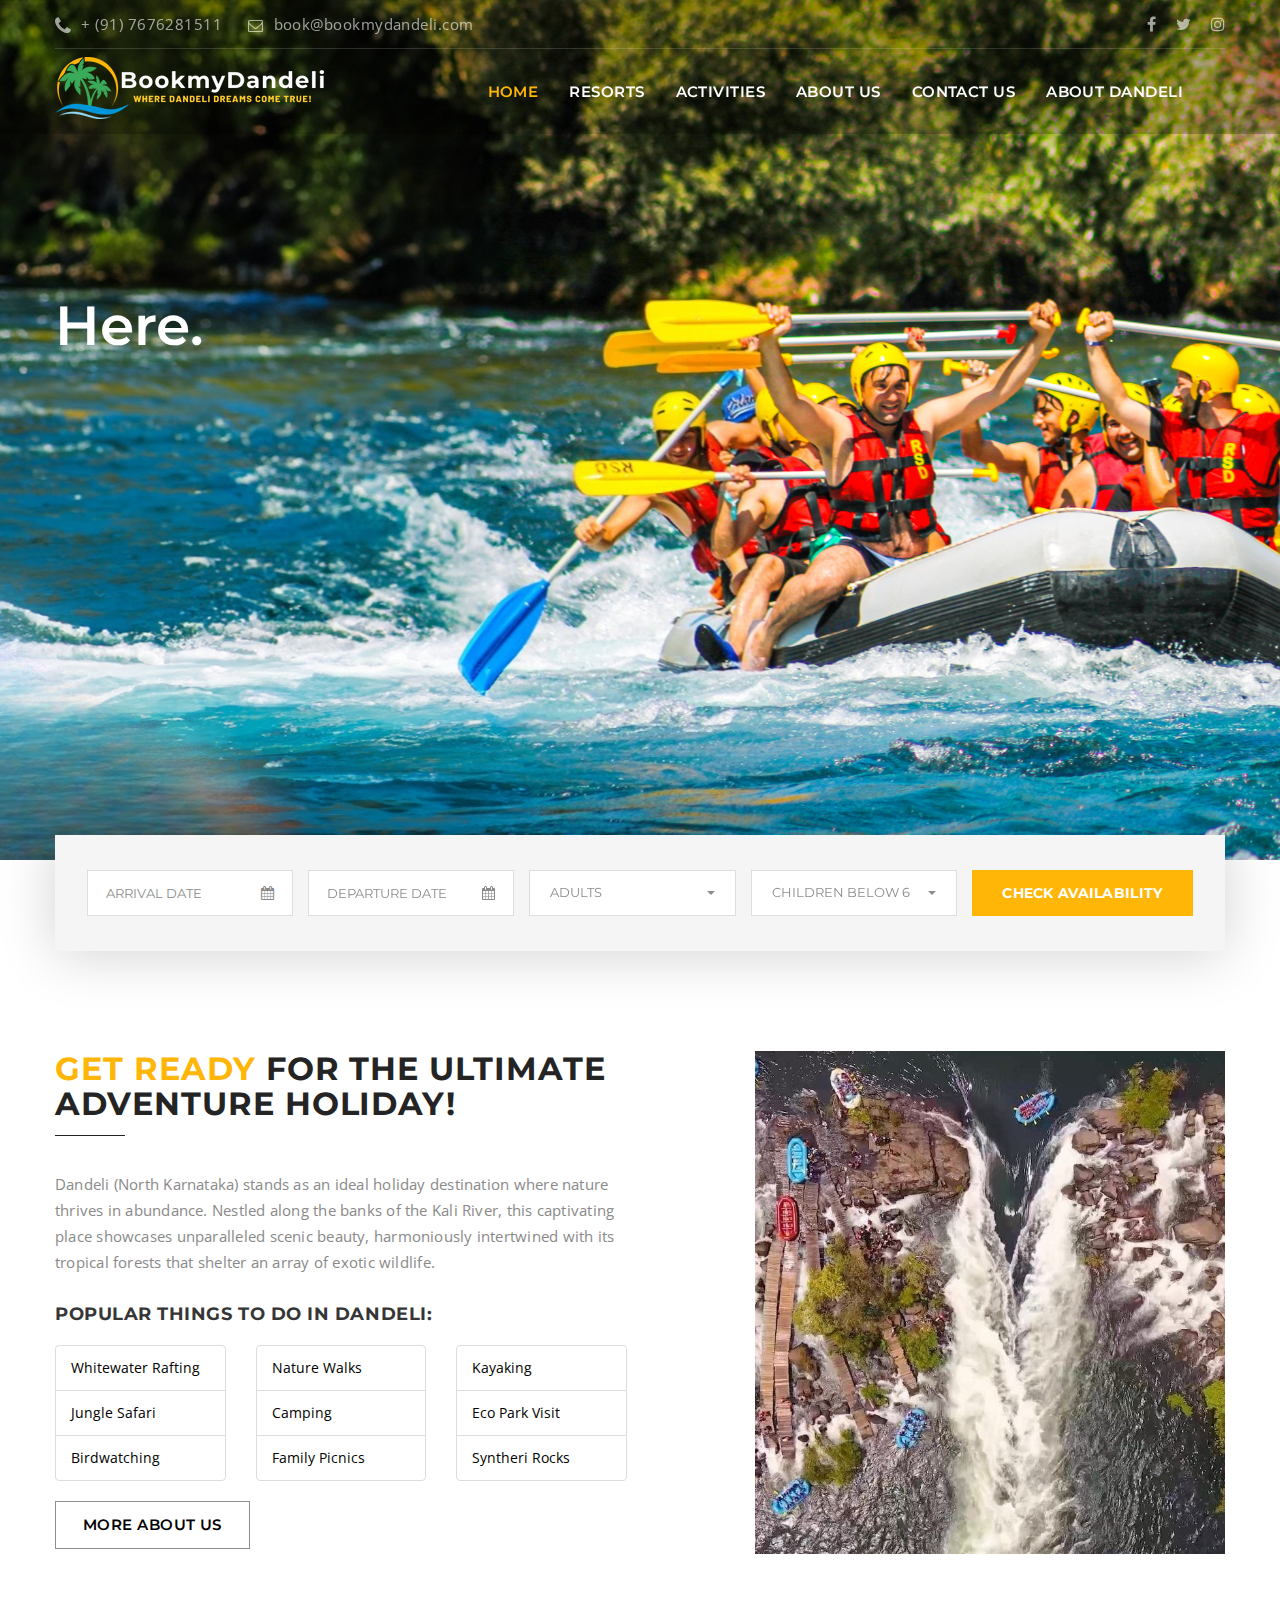
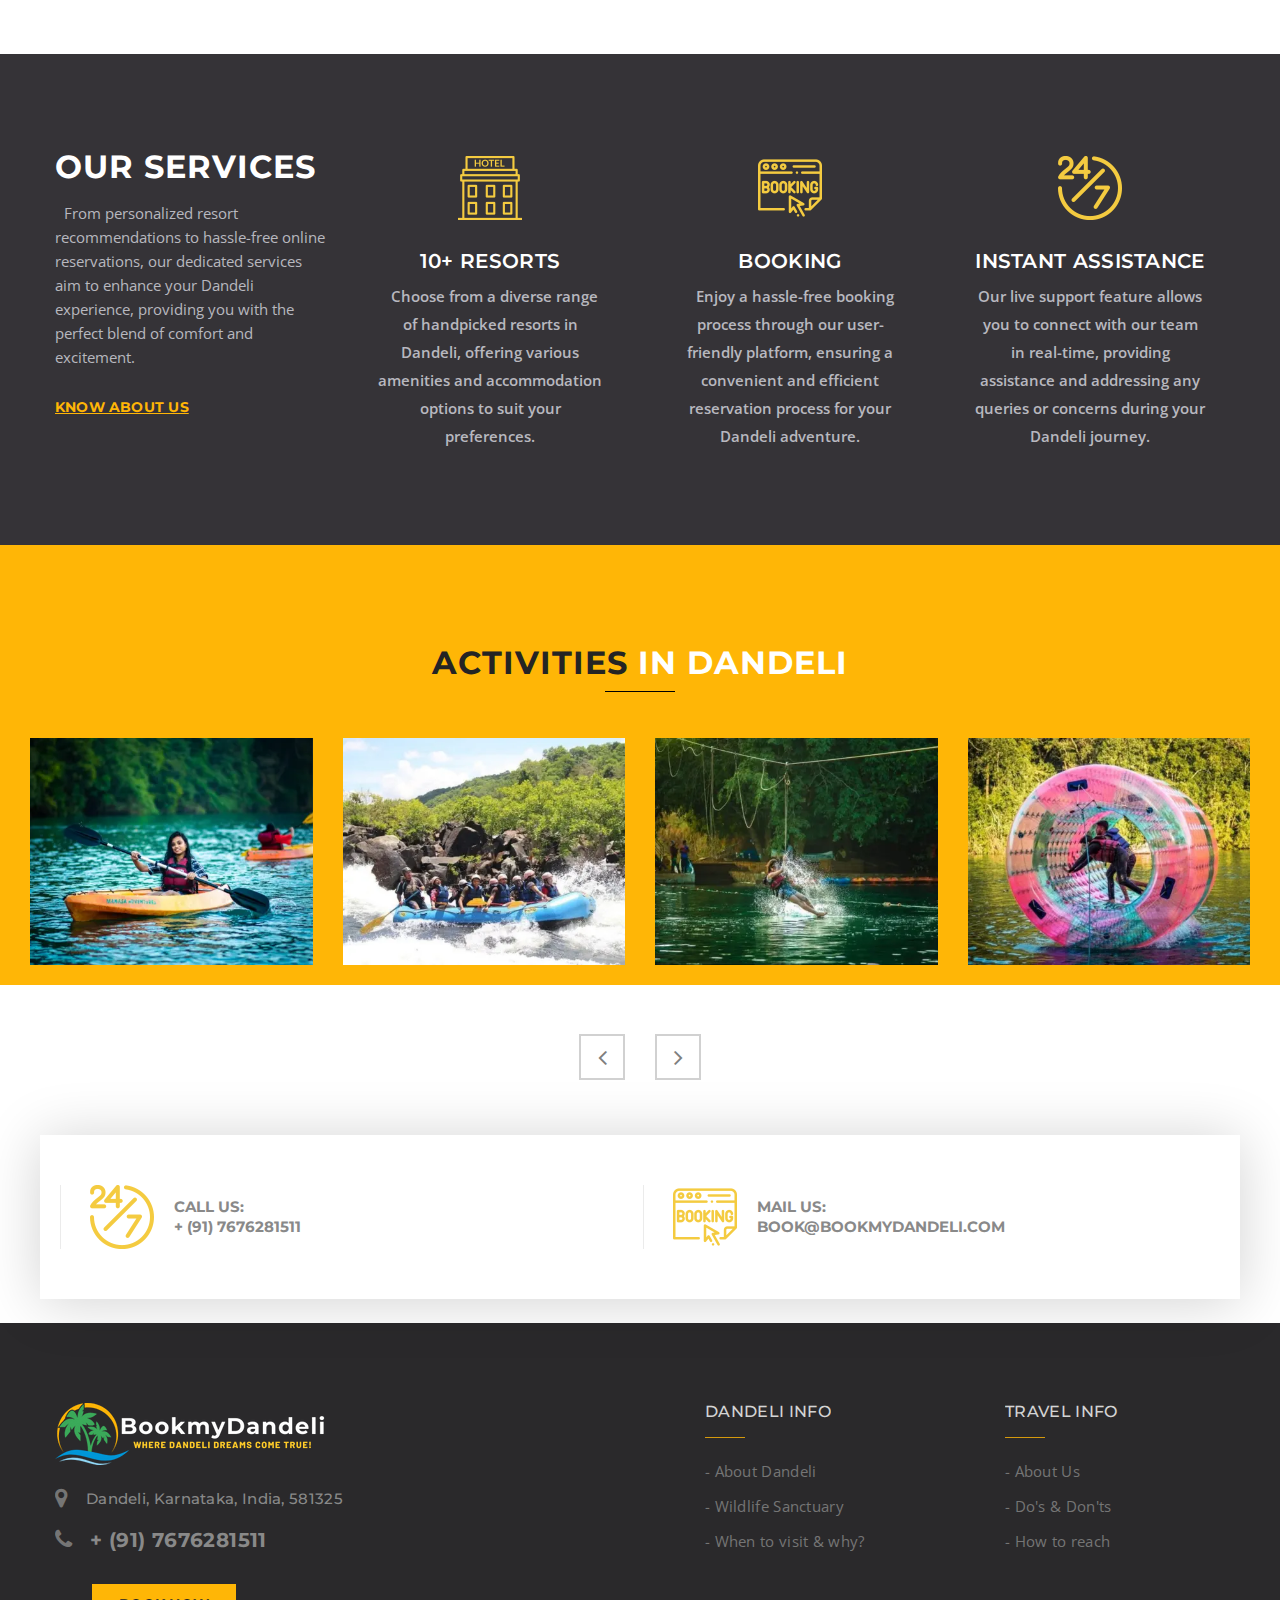
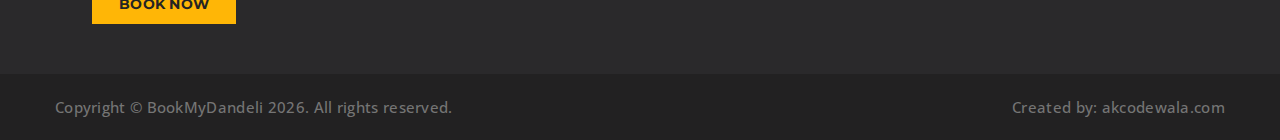
==== commit 112429d6: "0.2" ====
--- a/index.html
+++ b/index.html
@@ -13,6 +13,7 @@
     <title>HillTown Resort</title>
 
     <!-- Icon css link -->
+    <link rel="stylesheet" type="text/css" href="akcodewala.com/css_root/flaticon.css">
     <link href="css/font-awesome.min.css" rel="stylesheet">
     <link href="vendors/stroke-icon/style.css" rel="stylesheet">
     <link href="vendors/flat-icon/flaticon.css" rel="stylesheet">
@@ -52,7 +53,7 @@
                 <div class="header_top_inner">
                     <div class="pull-left">
                         <a href="#"><i class="fa fa-phone"></i>+ (91) 7676281511</a>
-                        <a href="#"><i class="fa fa-envelope-o"></i>info@bookmydandeli.com</a>
+                        <a href="#"><i class="fa fa-envelope-o"></i>book@bookmydandeli.com</a>
                     </div>
                     <div class="pull-right">
                         <ul class="header_social">
@@ -88,8 +89,7 @@
                     <div class="collapse navbar-collapse" id="bs-example-navbar-collapse-1">
                         <ul class="nav navbar-nav">
                             <li class="dropdown submenu active">
-                                <a href="index.html" class="dropdown-toggle" data-toggle="dropdown" role="button"
-                                    aria-haspopup="true" aria-expanded="false">Home</a>
+                                <a href="index.html">Home</a>
                             </li>
                             <li class="submenu dropdown">
                                 <a href="#" class="dropdown-toggle" data-toggle="dropdown" role="button"
@@ -97,37 +97,40 @@
                                         aria-hidden="true"></i></a>
                                 <ul class="dropdown-menu">
                                     <!-- Add link to those resort pages -->
-                                    <li><a href="#">Golden finch / cashew huts</a></li>
-                                    <li><a href="#">Starling river resorts</a></li>
-                                    <li><a href="#">Tusker trails</a></li>
-                                    <li><a href="#">Wild west homestays</a></li>
-                                    <li><a href="#">Hornbill river resort</a></li>
-                                    <li><a href="#">Bison river resort</a></li>
-                                    <li><a href="#">Flycatcher adventures</a></li>
-                                    <li><a href="#">Nature home stay</a></li>
-                                    <li><a href="#">Whistling Woods</a></li>
-                                    <li><a href="#">Dream flower river resort</a></li>
+                                    <li><a href="#">- River point</a></li>
+                                    <li><a href="#">- Paramapara cottages</a></li>
+                                    <li><a href="#">- River point Down below</a></li>
+                                    <li><a href="#">- Golden finch / cashew huts</a></li>
+                                    <li><a href="#">- Starling river resorts</a></li>
+                                    <li><a href="#">- Tusker trails</a></li>
+                                    <li><a href="#">- Wild west homestays</a></li>
+                                    <li><a href="#">- Hornbill river resort</a></li>
+                                    <li><a href="#">- Bison river resort</a></li>
+                                    <li><a href="#">- Flycatcher adventures</a></li>
+                                    <li><a href="#">- Nature home stay</a></li>
+                                    <li><a href="#">- Whistling Woods</a></li>
+                                    <li><a href="#">- Dream flower river resort</a></li>
                                 </ul>
                             </li>
                             <li class="submenu dropdown">
                                 <!-- Add activities page and link it -->
-                                <a href="#" class="dropdown-toggle" data-toggle="dropdown" role="button"
-                                    aria-haspopup="true" aria-expanded="false">Activities </a>
-                            </li>
-                            <li class="submenu dropdown">
-                                <!-- Add blog page and link it -->
-                                <a href="#" class="dropdown-toggle" data-toggle="dropdown" role="button"
-                                    aria-haspopup="true" aria-expanded="false">Blog </a>
+                                <a href="activities.html">Activities </a>
                             </li>
                             <!-- Edit about and contact pages -->
                             <li><a href="about-us.html">About Us</a></li>
                             <li><a href="contact-us.html">Contact Us</a></li>
-                        </ul>
-                        <ul class="nav navbar-nav navbar-right">
-
-                            <li class="book_btn">
-                                <!-- Move to all resort page -->
-                                <a class="book_now_btn" href="#">Book now</a>
+                            <li class="submenu dropdown">
+                                <a href="#" class="dropdown-toggle" data-toggle="dropdown" role="button"
+                                    aria-haspopup="true" aria-expanded="false">About Dandeli <i
+                                        class="fa fa-chevron-down" aria-hidden="true"></i></a>
+                                <ul class="dropdown-menu">
+                                    <!-- Add link to those resort pages -->
+                                    <li><a href="#">- About Dandeli</a></li>
+                                    <li><a href="#">- Wildlife Sanctuary</a></li>
+                                    <li><a href="#">- When to visit & why?</a></li>
+                                    <li><a href="#">- Do's & Don'ts</a></li>
+                                    <li><a href="#">- How to reach</a></li>
+                                </ul>
                             </li>
                         </ul>
                     </div><!-- /.navbar-collapse -->
@@ -163,27 +166,6 @@
                             data-textAlign="['left','left','left','left']">Seamless Booking, Unforgettable Experiences:
                             Your Adventure Starts Here.
                         </div>
-
-                        <!-- <div class="tp-caption tp-resizeme secand_text" id="slide-1587-layer-2"
-                            data-x="['left','left','left','15','0']" data-hoffset="['0','0','0','0']"
-                            data-y="['top','top','top','top']" data-voffset="['435','435','435','340','225']"
-                            data-fontsize="['18','18','18','18','16']" data-lineheight="['26','26','26','26']"
-                            data-width="['550','550','550','550','300']" data-height="none" data-whitespace="normal"
-                            data-type="text" data-responsive_offset="on" data-transform_idle="o:1;"
-                            data-frames="[{&quot;delay&quot;:10,&quot;speed&quot;:1500,&quot;frame&quot;:&quot;0&quot;,&quot;from&quot;:&quot;y:[100%];z:0;rX:0deg;rY:0;rZ:0;sX:1;sY:1;skX:0;skY:0;opacity:0;&quot;,&quot;mask&quot;:&quot;x:0px;y:[100%];s:inherit;e:inherit;&quot;,&quot;to&quot;:&quot;o:1;&quot;,&quot;ease&quot;:&quot;Power2.easeInOut&quot;},{&quot;delay&quot;:&quot;wait&quot;,&quot;speed&quot;:1500,&quot;frame&quot;:&quot;999&quot;,&quot;to&quot;:&quot;y:[175%];&quot;,&quot;mask&quot;:&quot;x:inherit;y:inherit;s:inherit;e:inherit;&quot;,&quot;ease&quot;:&quot;Power2.easeInOut&quot;}]">
-                            Lorem Ipsum is simply text of the Lorem Ipsum is simply my text of the printing and Ipsum is
-                            simply.
-                        </div> -->
-
-                        <!-- <div class="tp-caption tp-resizeme slider_button" id="slide-1588-layer-3"
-                            data-x="['left','left','left','15','0']" data-hoffset="['0','0','0','0']"
-                            data-y="['top','top','top','top']" data-voffset="['525','525','525','425','330']"
-                            data-fontsize="['14','14','14','14']" data-lineheight="['46','46','46','46']"
-                            data-width="none" data-height="none" data-whitespace="nowrap" data-type="text"
-                            data-responsive_offset="on"
-                            data-frames="[{&quot;delay&quot;:10,&quot;speed&quot;:1500,&quot;frame&quot;:&quot;0&quot;,&quot;from&quot;:&quot;y:[100%];z:0;rX:0deg;rY:0;rZ:0;sX:1;sY:1;skX:0;skY:0;opacity:0;&quot;,&quot;mask&quot;:&quot;x:0px;y:[100%];s:inherit;e:inherit;&quot;,&quot;to&quot;:&quot;o:1;&quot;,&quot;ease&quot;:&quot;Power2.easeInOut&quot;},{&quot;delay&quot;:&quot;wait&quot;,&quot;speed&quot;:1500,&quot;frame&quot;:&quot;999&quot;,&quot;to&quot;:&quot;y:[175%];&quot;,&quot;mask&quot;:&quot;x:inherit;y:inherit;s:inherit;e:inherit;&quot;,&quot;ease&quot;:&quot;Power2.easeInOut&quot;}]">
-                            <a class="slider_btn" href="#">Reserve now</a>
-                        </div> -->
                     </div>
                 </li>
                 <li data-index="rs-1588" data-transition="fade" data-slotamount="default" data-hideafterloop="0"
@@ -192,7 +174,7 @@
                     data-title="Creative" data-param1="01" data-param2="" data-param3="" data-param4="" data-param5=""
                     data-param6="" data-param7="" data-param8="" data-param9="" data-param10="" data-description="">
                     <!-- MAIN IMAGE -->
-                    <img src="img/home-slider/slider-2.jpg" alt="" data-bgposition="center center" data-bgfit="cover"
+                    <img src="img/home-slider/slider-2.png" alt="" data-bgposition="center center" data-bgfit="cover"
                         data-bgrepeat="no-repeat" data-bgparallax="5" class="rev-slidebg" data-no-retina>
                     <!-- LAYERS -->
                     <!-- LAYERS -->
@@ -209,27 +191,6 @@
                             data-textAlign="['left','left','left','left']">Unleash Your Adventurous Spirit: Dive into
                             the Thrills of Dandeli.
                         </div>
-
-                        <!-- <div class="tp-caption tp-resizeme secand_text" id="slide-1590-layer-2"
-                            data-x="['left','left','left','15','0']" data-hoffset="['0','0','0','0']"
-                            data-y="['top','top','top','top']" data-voffset="['435','435','435','340','225']"
-                            data-fontsize="['18','18','18','18','16']" data-lineheight="['26','26','26','26']"
-                            data-width="['560','560','560','550','300']" data-height="none" data-whitespace="normal"
-                            data-type="text" data-responsive_offset="on" data-transform_idle="o:1;"
-                            data-frames="[{&quot;delay&quot;:10,&quot;speed&quot;:1500,&quot;frame&quot;:&quot;0&quot;,&quot;from&quot;:&quot;y:[100%];z:0;rX:0deg;rY:0;rZ:0;sX:1;sY:1;skX:0;skY:0;opacity:0;&quot;,&quot;mask&quot;:&quot;x:0px;y:[100%];s:inherit;e:inherit;&quot;,&quot;to&quot;:&quot;o:1;&quot;,&quot;ease&quot;:&quot;Power2.easeInOut&quot;},{&quot;delay&quot;:&quot;wait&quot;,&quot;speed&quot;:1500,&quot;frame&quot;:&quot;999&quot;,&quot;to&quot;:&quot;y:[175%];&quot;,&quot;mask&quot;:&quot;x:inherit;y:inherit;s:inherit;e:inherit;&quot;,&quot;ease&quot;:&quot;Power2.easeInOut&quot;}]">
-                            Slope mornings are excellent… particularly in case you're awakening in one of our lodging's
-                            refined rooms!
-                        </div> -->
-
-                        <!-- <div class="tp-caption tp-resizeme slider_button" id="slide-1591-layer-3"
-                            data-x="['left','left','left','15','0']" data-hoffset="['0','0','0','0']"
-                            data-y="['top','top','top','top']" data-voffset="['525','525','525','425','330']"
-                            data-fontsize="['14','14','14','14']" data-lineheight="['46','46','46','46']"
-                            data-width="none" data-height="none" data-whitespace="nowrap" data-type="text"
-                            data-responsive_offset="on"
-                            data-frames="[{&quot;delay&quot;:10,&quot;speed&quot;:1500,&quot;frame&quot;:&quot;0&quot;,&quot;from&quot;:&quot;y:[100%];z:0;rX:0deg;rY:0;rZ:0;sX:1;sY:1;skX:0;skY:0;opacity:0;&quot;,&quot;mask&quot;:&quot;x:0px;y:[100%];s:inherit;e:inherit;&quot;,&quot;to&quot;:&quot;o:1;&quot;,&quot;ease&quot;:&quot;Power2.easeInOut&quot;},{&quot;delay&quot;:&quot;wait&quot;,&quot;speed&quot;:1500,&quot;frame&quot;:&quot;999&quot;,&quot;to&quot;:&quot;y:[175%];&quot;,&quot;mask&quot;:&quot;x:inherit;y:inherit;s:inherit;e:inherit;&quot;,&quot;ease&quot;:&quot;Power2.easeInOut&quot;}]">
-                            <a class="slider_btn" href="#">Reserve now</a>
-                        </div> -->
                     </div>
                 </li>
                 <li data-index="rs-1589" data-transition="fade" data-slotamount="default" data-hideafterloop="0"
@@ -252,27 +213,6 @@
                             data-textAlign="['left','left','left','left']">Escape to Nature's Playground: Where Memories
                             are Made.
                         </div>
-
-                        <!-- <div class="tp-caption tp-resizeme secand_text" id="slide-1593-layer-2"
-                            data-x="['left','left','left','15','0']" data-hoffset="['0','0','0','0']"
-                            data-y="['top','top','top','top']" data-voffset="['435','435','435','340','225']"
-                            data-fontsize="['18','18','18','18','16']" data-lineheight="['26','26','26','26']"
-                            data-width="['560','560','560','550','300']" data-height="none" data-whitespace="normal"
-                            data-type="text" data-responsive_offset="on" data-transform_idle="o:1;"
-                            data-frames="[{&quot;delay&quot;:10,&quot;speed&quot;:1500,&quot;frame&quot;:&quot;0&quot;,&quot;from&quot;:&quot;y:[100%];z:0;rX:0deg;rY:0;rZ:0;sX:1;sY:1;skX:0;skY:0;opacity:0;&quot;,&quot;mask&quot;:&quot;x:0px;y:[100%];s:inherit;e:inherit;&quot;,&quot;to&quot;:&quot;o:1;&quot;,&quot;ease&quot;:&quot;Power2.easeInOut&quot;},{&quot;delay&quot;:&quot;wait&quot;,&quot;speed&quot;:1500,&quot;frame&quot;:&quot;999&quot;,&quot;to&quot;:&quot;y:[175%];&quot;,&quot;mask&quot;:&quot;x:inherit;y:inherit;s:inherit;e:inherit;&quot;,&quot;ease&quot;:&quot;Power2.easeInOut&quot;}]">
-                            Getting a charge out of a far reaching shoreline along the exuberant drift, HillTown offers
-                            a totally unique spa encounter.
-                        </div> -->
-
-                        <!-- <div class="tp-caption tp-resizeme slider_button" id="slide-1594-layer-3"
-                            data-x="['left','left','left','15','0']" data-hoffset="['0','0','0','0']"
-                            data-y="['top','top','top','top']" data-voffset="['525','525','525','425','350']"
-                            data-fontsize="['14','14','14','14']" data-lineheight="['46','46','46','46']"
-                            data-width="none" data-height="none" data-whitespace="nowrap" data-type="text"
-                            data-responsive_offset="on"
-                            data-frames="[{&quot;delay&quot;:10,&quot;speed&quot;:1500,&quot;frame&quot;:&quot;0&quot;,&quot;from&quot;:&quot;y:[100%];z:0;rX:0deg;rY:0;rZ:0;sX:1;sY:1;skX:0;skY:0;opacity:0;&quot;,&quot;mask&quot;:&quot;x:0px;y:[100%];s:inherit;e:inherit;&quot;,&quot;to&quot;:&quot;o:1;&quot;,&quot;ease&quot;:&quot;Power2.easeInOut&quot;},{&quot;delay&quot;:&quot;wait&quot;,&quot;speed&quot;:1500,&quot;frame&quot;:&quot;999&quot;,&quot;to&quot;:&quot;y:[175%];&quot;,&quot;mask&quot;:&quot;x:inherit;y:inherit;s:inherit;e:inherit;&quot;,&quot;ease&quot;:&quot;Power2.easeInOut&quot;}]">
-                            <a class="slider_btn" href="#">Reserve now</a>
-                        </div> -->
                     </div>
                 </li>
             </ul>
@@ -385,17 +325,16 @@
     <!--================End Introduction Area =================-->
 
     <!--================Explor Room Area =================-->
-    <section class="explor_room_area">
+    <!-- <section class="explor_room_area">
         <div class="container">
             <div class="explor_title row m0">
                 <div class="pull-left">
                     <div class="left_ex_title">
-                        <h2>Explor Our <span>Resorts</span></h2>
+                        <h2>Explor Our <span>Rooms</span></h2>
                         <p>choose room according to budget</p>
                     </div>
                 </div>
                 <div class="pull-right">
-                    <!-- Move to all resorts card -->
                     <a class="about_btn_b" href="#">view all Resorts</a>
                 </div>
             </div>
@@ -479,10 +418,9 @@
             </div>
         </div>
     </section>
-
     </div>
-    </section>
-    <!--================End Explor Room Area =================-->
+    </section> -->
+    <!--================End Explore Room Area =================-->
 
     <!--================Our Service Area =================-->
     <section class="our_service_area">
@@ -491,30 +429,40 @@
                 <div class="col-md-3 col-sm-6">
                     <div class="our_service_first">
                         <h3>our services</h3>
-                        <p>quia non numquam eius modi tempora incidunt ut labore et dolore magnam aliquam quaerat
-                            voluptatem. Ut enim ad minima veniam.</p>
-                        <a class="all_s_btn" href="#">view all services</a>
+                        <p class="fa-align-justify">From personalized resort recommendations to hassle-free
+                            online
+                            reservations, our dedicated
+                            services aim to enhance your Dandeli experience, providing you with the perfect blend of
+                            comfort and excitement.</p>
+                        <!-- redirect to about us -->
+                        <a class="all_s_btn" href="about-us.html">Know about us</a>
                     </div>
                 </div>
                 <div class="col-md-3 col-sm-6">
                     <div class="our_service_item">
-                        <i class="flaticon-wifi"></i>
-                        <h4>Free wifi</h4>
-                        <p>Incidunt ut labore et dolore magnam aliquam quaerat volup tatem. Utad minima.</p>
+                        <i><img src="/img/hotel.png" /></i>
+                        <h4>10+ Resorts</h4>
+                        <p class="fa-align-justify">Choose from a diverse range of handpicked resorts in Dandeli,
+                            offering various amenities and
+                            accommodation options to suit your preferences.</p>
                     </div>
                 </div>
                 <div class="col-md-3 col-sm-6">
                     <div class="our_service_item">
-                        <i class="flaticon-toaster"></i>
-                        <h4>Breakfast</h4>
-                        <p>Incidunt ut labore et dolore magnam aliquam quaerat volup tatem. Utad minima.</p>
+                        <i><img src="/img/booking.png" /></i>
+                        <h4>Booking</h4>
+                        <p class="fa-align-justify">Enjoy a hassle-free booking process through our user-friendly
+                            platform, ensuring a convenient
+                            and efficient reservation process for your Dandeli adventure.</p>
                     </div>
                 </div>
                 <div class="col-md-3 col-sm-6">
                     <div class="our_service_item">
-                        <i class="flaticon-taxi"></i>
-                        <h4>Breakfast</h4>
-                        <p>Incidunt ut labore et dolore magnam aliquam quaerat volup tatem. Utad minima.</p>
+                        <i><img src="/img/24-7.png" /></i>
+                        <h4>Instant Assistance</h4>
+                        <p>Our live support feature allows you to connect with our team in real-time,
+                            providing assistance and addressing any queries or concerns during your
+                            Dandeli journey.</p>
                     </div>
                 </div>
             </div>
@@ -525,49 +473,48 @@
     <!--================Our Resort Gallery Area =================-->
     <section class="our_resort_gallery_area">
         <div class="middle_title">
-            <h2>our resort <span>gallery</span></h2>
-            <p>Duis aute irure dolor in reprehenderit in voluptate velit esse cillum </p>
+            <h2>activities <span>in dandeli</span></h2>
         </div>
     </section>
     <div class="resort_gallery_inner imageGallery1">
         <div class="resort_gallery owl-carousel">
             <div class="item">
-                <img src="img/gallery/resort-g-1.jpg" alt="">
+                <img src="img/activities/Kayaking.webp" alt="">
                 <div class="resort_g_hover">
                     <div class="resort_hover_inner">
-                        <a class="light" href="img/gallery/gallery-big/img-1.jpg"><i class="fa fa-expand"
+                        <a class="light" href="img/activities/Kayaking.webp"><i class="fa fa-expand"
                                 aria-hidden="true"></i></a>
-                        <h5>Our Room</h5>
+                        <h5>Kayaking</h5>
                     </div>
                 </div>
             </div>
             <div class="item">
-                <img src="img/gallery/resort-g-2.jpg" alt="">
+                <img src="img/activities/River-rafting.webp" alt="">
                 <div class="resort_g_hover">
                     <div class="resort_hover_inner">
-                        <a class="light" href="img/gallery/gallery-big/img-2.jpg"><i class="fa fa-expand"
+                        <a class="light" href="img/activities/River-rafting.webp"><i class="fa fa-expand"
                                 aria-hidden="true"></i></a>
-                        <h5>Our Room</h5>
+                        <h5>River Rafting</h5>
                     </div>
                 </div>
             </div>
             <div class="item">
-                <img src="img/gallery/resort-g-3.jpg" alt="">
+                <img src="img/activities/Zipline.webp" alt="">
                 <div class="resort_g_hover">
                     <div class="resort_hover_inner">
-                        <a class="light" href="img/gallery/gallery-big/img-3.jpg"><i class="fa fa-expand"
+                        <a class="light" href="img/activities/Zipline.webp"><i class="fa fa-expand"
                                 aria-hidden="true"></i></a>
-                        <h5>Our Room</h5>
+                        <h5>Zipline</h5>
                     </div>
                 </div>
             </div>
             <div class="item">
-                <img src="img/gallery/resort-g-4.jpg" alt="">
+                <img src="img/activities/Zorbing.webp" alt="">
                 <div class="resort_g_hover">
                     <div class="resort_hover_inner">
-                        <a class="light" href="img/gallery/gallery-big/img-4.jpg"><i class="fa fa-expand"
+                        <a class="light" href="img/activities/Zorbing.webp"><i class="fa fa-expand"
                                 aria-hidden="true"></i></a>
-                        <h5>Our Room</h5>
+                        <h5>Zorbing</h5>
                     </div>
                 </div>
             </div>
@@ -575,213 +522,32 @@
     </div>
     <!--================End Our Resort Gallery Area =================-->
 
-    <!--================Client Testimonial Area =================-->
-    <section class="client_area">
-        <div class="container">
-            <div class="clients_slider owl-carousel">
-                <div class="item">
-                    <div class="media">
-                        <div class="media-left">
-                            <img src="img/clients/client-1.png" alt="">
-                        </div>
-                        <div class="media-body">
-                            <p><i>“</i> Lorem ipsum dolor sit amet, cons ectetur elit. Vestibulum nec odios Suspe ndisse
-                                cursus mal suada faci lisis. Lorem ipsum dolor sit ametion consectetur elit. Vesti bulum
-                                nec odio ipsum. Lorem ipsum dolor sit amet, cons ectetur elit. Vestibulum nec odios
-                                Suspe ndisse cursus suada faci lisis. </p>
-                            <a href="#">
-                                <h4>- Michale John</h4>
-                            </a>
-                            <h5>Ceo of Minda</h5>
-                        </div>
-                    </div>
-                </div>
-                <div class="item">
-                    <div class="media">
-                        <div class="media-left">
-                            <img src="img/clients/client-1.png" alt="">
-                        </div>
-                        <div class="media-body">
-                            <p><i>“</i> Lorem ipsum dolor sit amet, cons ectetur elit. Vestibulum nec odios Suspe ndisse
-                                cursus mal suada faci lisis. Lorem ipsum dolor sit ametion consectetur elit. Vesti bulum
-                                nec odio ipsum. Lorem ipsum dolor sit amet, cons ectetur elit. Vestibulum nec odios
-                                Suspe ndisse cursus suada faci lisis. </p>
-                            <a href="#">
-                                <h4>- Michale John</h4>
-                            </a>
-                            <h5>Ceo of Minda</h5>
-                        </div>
-                    </div>
-                </div>
-                <div class="item">
-                    <div class="media">
-                        <div class="media-left">
-                            <img src="img/clients/client-1.png" alt="">
-                        </div>
-                        <div class="media-body">
-                            <p><i>“</i> Lorem ipsum dolor sit amet, cons ectetur elit. Vestibulum nec odios Suspe ndisse
-                                cursus mal suada faci lisis. Lorem ipsum dolor sit ametion consectetur elit. Vesti bulum
-                                nec odio ipsum. Lorem ipsum dolor sit amet, cons ectetur elit. Vestibulum nec odios
-                                Suspe ndisse cursus suada faci lisis. </p>
-                            <a href="#">
-                                <h4>- Michale John</h4>
-                            </a>
-                            <h5>Ceo of Minda</h5>
-                        </div>
-                    </div>
-                </div>
-            </div>
-        </div>
-    </section>
-    <!--================End Client Testimonial Area =================-->
-
-    <!--================Latest News Area =================-->
-    <section class="latest_news_area">
-        <div class="container">
-            <div class="row">
-                <div class="col-md-8">
-                    <div class="row latest_news_left">
-                        <div class="left_ex_title">
-                            <h2>Latest <span>News</span></h2>
-                        </div>
-                        <div class="col-sm-6">
-                            <div class="l_news_item">
-                                <a href="blog-details.html" class="news_img">
-                                    <img src="img/blog/latest-news/l-news-1.jpg" alt="">
-                                </a>
-                                <div class="news_text">
-                                    <a class="l_date" href="#">26 Aug 2017</a>
-                                    <a href="#">
-                                        <h4>A Night in Resort with Family</h4>
-                                    </a>
-                                    <p>Sed ut perspiciatis unde omnis iste natus error sit voluptatem accusa nt ium
-                                        dolor emque ...</p>
-                                    <a class="news_more" href="blog-details.html">Read more</a>
-                                </div>
-                            </div>
-                        </div>
-                        <div class="col-sm-6">
-                            <div class="l_news_item">
-                                <a href="blog-details.html" class="news_img">
-                                    <img src="img/blog/latest-news/l-news-2.jpg" alt="">
-                                </a>
-                                <div class="news_text">
-                                    <a class="l_date" href="#">26 Aug 2017</a>
-                                    <a href="#">
-                                        <h4>A Night in Resort with Family</h4>
-                                    </a>
-                                    <p>Sed ut perspiciatis unde omnis iste natus error sit voluptatem accusa nt ium
-                                        dolor emque ...</p>
-                                    <a class="news_more" href="blog-details.html">Read more</a>
-                                </div>
-                            </div>
-                        </div>
-                    </div>
-                </div>
-                <div class="col-md-4">
-                    <div class="right_event">
-                        <div class="left_ex_title">
-                            <h2>Upcoming <span>Events</span></h2>
-                        </div>
-                        <div class="right_event_area">
-                            <div class="media">
-                                <div class="media-left">
-                                    <h3>17<span>Aug</span></h3>
-                                </div>
-                                <div class="media-body">
-                                    <h4>Anneversay of our resort</h4>
-                                </div>
-                            </div>
-                            <div class="media">
-                                <div class="media-left">
-                                    <h3>25<span>Dec</span></h3>
-                                </div>
-                                <div class="media-body">
-                                    <h4>Anneversay of our resort</h4>
-                                </div>
-                            </div>
-                            <a class="all_s_btn" href="#">view all events</a>
-                        </div>
-                    </div>
-                </div>
-            </div>
-        </div>
-    </section>
-    <!--================End Latest News Area =================-->
-
-    <!--================Video Area =================-->
-    <section class="video_area">
-        <div class="container">
-            <div class="video_inner">
-                <a class="popup-youtube" href="https://www.youtube.com/watch?v=48uPk1SA37Y"><i
-                        class="flaticon-play-button"></i></a>
-                <h4>virtual Tour</h4>
-                <h5>of Hill Town Resort</h5>
-            </div>
-        </div>
-    </section>
-    <!--================End Video Area =================-->
+
 
     <!--================Fun Fact Area =================-->
     <section class="fun_fact_area">
         <div class="container">
             <div class="row">
                 <div class="fun_fact_box row m0">
-                    <div class="col-md-3 col-sm-6">
+                    <div class="col-md-6 col-sm-12">
                         <div class="media">
                             <div class="media-left">
-                                <h3 class="counter">712</h3>
+                                <h3><img src="img/24-7.png" alt=""></h3>
                             </div>
                             <div class="media-body">
-                                <h4>new <br /> friendships</h4>
-                            </div>
-                        </div>
-                    </div>
-                    <div class="col-md-3 col-sm-6">
+                                <h4>call us:<br /> + (91) 7676281511</h4>
+                            </div>
+                        </div>
+                    </div>
+                    <div class="col-md-6 col-sm-12">
                         <div class="media">
                             <div class="media-left">
-                                <h3 class="counter">254</h3>
+                                <h3><img src="img/booking.png" alt=""></h3>
                             </div>
                             <div class="media-body">
-                                <h4>International <br /> Guests</h4>
-                            </div>
-                        </div>
-                    </div>
-                    <div class="col-md-3 col-sm-6">
-                        <div class="media">
-                            <div class="media-left">
-                                <h3 class="counter">430</h3>
-                            </div>
-                            <div class="media-body">
-                                <h4>five stars <br /> rating</h4>
-                            </div>
-                        </div>
-                    </div>
-                    <div class="col-md-3 col-sm-6">
-                        <div class="media">
-                            <div class="media-left">
-                                <h3 class="counter">782</h3>
-                            </div>
-                            <div class="media-body">
-                                <h4>Served <br /> Breakfast</h4>
-                            </div>
-                        </div>
-                    </div>
-                </div>
-            </div>
-            <div class="row fun_subscrib_inner">
-                <div class="col-md-5">
-                    <div class="left_text_subs">
-                        <p>Subscribe to our brief newsletter to get exclusive discounts and new theme launches right in
-                            your inbox.</p>
-                    </div>
-                </div>
-                <div class="col-md-7">
-                    <div class="input-group">
-                        <input type="text" class="form-control" placeholder="Search for...">
-                        <span class="input-group-btn">
-                            <button class="btn btn-default submit_btn" type="button">Subscribtion</button>
-                        </span>
+                                <h4>mail us: <br /> book@bookmydandeli.com</h4>
+                            </div>
+                        </div>
                     </div>
                 </div>
             </div>
@@ -790,20 +556,21 @@
     <!--================End Fun Fact Area =================-->
 
     <!--================Footer Area =================-->
+    <br>
     <footer class="footer_area">
         <div class="footer_widget_area">
             <div class="container">
                 <div class="row">
-                    <div class="col-md-3 col-xs-6">
+                    <div class="col-md-6 col-lg-6 col-sm-1 col-xs-6">
                         <aside class="f_widget about_widget">
-                            <img src="img/footer-logo.png" alt="">
+                            <img src="img/logo.png" alt="">
                             <div class="ab_wd_list">
                                 <div class="media">
                                     <div class="media-left">
                                         <i class="fa fa-map-marker"></i>
                                     </div>
                                     <div class="media-body">
-                                        <h4>54B, Tailstoi Town 5238 MT, La city, IA 522364</h4>
+                                        <h4>Dandeli, Karnataka, India, 581325</h4>
                                     </div>
                                 </div>
                                 <div class="media">
@@ -811,11 +578,12 @@
                                         <i class="fa fa-phone"></i>
                                     </div>
                                     <div class="media-body">
-                                        <h4>+ 547 5895 621</h4>
+                                        <h4>+ (91) 7676281511</h4>
                                     </div>
                                 </div>
                             </div>
                             <div class="book_now_area">
+                                <!-- send to all resorts page -->
                                 <a class="book_now_btn" href="#">Book now</a>
                             </div>
                         </aside>
@@ -823,37 +591,27 @@
                     <div class="col-md-3 col-xs-6">
                         <aside class="f_widget link_widget">
                             <div class="f_title">
-                                <h3>Extra Links</h3>
+                                <h3>Dandeli Info</h3>
                             </div>
                             <ul>
-                                <li><a href="#">- About Us</a></li>
-                                <li><a href="#">- Faq’s</a></li>
-                                <li><a href="#">- Blog</a></li>
-                                <li><a href="#">- Testimonials</a></li>
-                                <li><a href="#">- Reservation Now</a></li>
+                                <!-- link to these page. -->
+                                <li><a href="#">- About Dandeli</a></li>
+                                <li><a href="#">- Wildlife Sanctuary</a></li>
+                                <li><a href="#">- When to visit & why?</a></li>
                             </ul>
                         </aside>
                     </div>
                     <div class="col-md-3 col-xs-6">
                         <aside class="f_widget link_widget">
                             <div class="f_title">
-                                <h3>our services</h3>
+                                <h3>Travel Info</h3>
                             </div>
                             <ul>
-                                <li><a href="#">- Food & Drinks</a></li>
-                                <li><a href="#">- Rooms</a></li>
-                                <li><a href="#">- Amenities</a></li>
-                                <li><a href="#">- Spa & Gym</a></li>
-                                <li><a href="#">- Hill Tours</a></li>
+                                <!-- link to these pages -->
+                                <li><a href="#">- About Us</a></li>
+                                <li><a href="#">- Do's & Don'ts</a></li>
+                                <li><a href="#">- How to reach</a></li>
                             </ul>
-                        </aside>
-                    </div>
-                    <div class="col-md-3 col-xs-6">
-                        <aside class="f_widget instagram_widget">
-                            <div class="f_title">
-                                <h3>Instagram</h3>
-                            </div>
-                            <ul class="instagram_list" id="instafeed"></ul>
                         </aside>
                     </div>
                 </div>
@@ -862,34 +620,17 @@
         <div class="footer_copyright_area">
             <div class="container">
                 <div class="pull-left">
-                    <h4>Copyright © HillTown Resort
+                    <h4>Copyright © BookMyDandeli
                         <script>document.write(new Date().getFullYear());</script>. All rights reserved.
                     </h4>
                 </div>
                 <div class="pull-right">
-                    <h4>Created by: <a href="#">DesignArc</a></h4>
+                    <h4>Created by: <a href="https://www.akcodewala.com">akcodewala.com</a></h4>
                 </div>
             </div>
         </div>
     </footer>
     <!--================End Footer Area =================-->
-
-    <!--================Search Box Area =================-->
-    <div class="search_area zoom-anim-dialog mfp-hide" id="test-search">
-        <div class="search_box_inner">
-            <h3>Search</h3>
-            <div class="input-group">
-                <input type="text" class="form-control" placeholder="Search for...">
-                <span class="input-group-btn">
-                    <button class="btn btn-default" type="button"><i class="icon icon-Search"></i></button>
-                </span>
-            </div>
-        </div>
-    </div>
-    <!--================End Search Box Area =================-->
-
-
-
 
 
     <!--================End Footer Area =================-->
--- a/css/style.css
+++ b/css/style.css
@@ -40,7 +40,8 @@
 /*font Variables*/
 /*Color Variables*/
 @import url("https://fonts.googleapis.com/css?family=Lato:300,400,400i,700,700i,900|Montserrat:200,300,400,400i,500,500i,600,700,800,900|Open+Sans:300,400,400i,600,600i,700,800|PT+Sans:400,400i,700,700i|Poppins:300,400,500,600,700");
-.col-md-offset-right-1, .col-lg-offset-right-1 {
+.col-md-offset-right-1,
+.col-lg-offset-right-1 {
   margin-right: 8.33333333%;
 }
 
@@ -61,7 +62,8 @@
   text-decoration: none;
 }
 
-a:hover, a:focus {
+a:hover,
+a:focus {
   text-decoration: none;
   outline: none;
 }
@@ -81,7 +83,14 @@
   color: #898989;
 }
 
-body, p, h1, h2, h3, h4, h5, h6 {
+body,
+p,
+h1,
+h2,
+h3,
+h4,
+h5,
+h6 {
   margin: 0px;
   padding: 0px;
 }
@@ -124,7 +133,7 @@
   font-weight: bold;
   text-transform: uppercase;
   color: #ffb606;
-  letter-spacing: .96px;
+  letter-spacing: 0.96px;
   position: relative;
   padding-bottom: 15px;
 }
@@ -148,7 +157,7 @@
   font-family: "Open Sans", sans-serif;
   font-style: italic;
   font-size: 16px;
-  letter-spacing: .48px;
+  letter-spacing: 0.48px;
   padding-top: 30px;
 }
 
@@ -158,7 +167,7 @@
   font-weight: bold;
   text-transform: uppercase;
   color: #ffb606;
-  letter-spacing: .96px;
+  letter-spacing: 0.96px;
   position: relative;
 }
 
@@ -172,7 +181,7 @@
   font-family: "Montserrat", sans-serif;
   font-weight: bold;
   text-transform: uppercase;
-  letter-spacing: .42px;
+  letter-spacing: 0.42px;
   padding-top: 10px;
 }
 
@@ -182,7 +191,7 @@
   font-weight: bold;
   text-transform: uppercase;
   color: #fff;
-  letter-spacing: .96px;
+  letter-spacing: 0.96px;
   position: relative;
   padding-bottom: 10px;
 }
@@ -197,7 +206,7 @@
   font-family: "Montserrat", sans-serif;
   font-weight: bold;
   text-transform: uppercase;
-  letter-spacing: .42px;
+  letter-spacing: 0.42px;
 }
 
 .middle_title {
@@ -210,7 +219,7 @@
   font-family: "Montserrat", sans-serif;
   font-size: 32px;
   font-weight: bold;
-  letter-spacing: .96px;
+  letter-spacing: 0.96px;
   text-transform: uppercase;
   padding-bottom: 12px;
   position: relative;
@@ -236,7 +245,7 @@
 .middle_title p {
   font-size: 16px;
   font-family: "Open Sans", sans-serif;
-  letter-spacing: .48px;
+  letter-spacing: 0.48px;
   color: #242424;
   padding-top: 25px;
 }
@@ -252,7 +261,7 @@
   font-weight: bold;
   text-transform: uppercase;
   color: #ffb606;
-  letter-spacing: .96px;
+  letter-spacing: 0.96px;
   position: relative;
   padding-bottom: 10px;
 }
@@ -267,7 +276,7 @@
   font-family: "Open Sans", sans-serif;
   font-style: italic;
   color: #242424;
-  letter-spacing: .48px;
+  letter-spacing: 0.48px;
 }
 
 .center_title {
@@ -281,7 +290,7 @@
   font-weight: bold;
   text-transform: uppercase;
   color: #ffb606;
-  letter-spacing: .96px;
+  letter-spacing: 0.96px;
   position: relative;
   padding-bottom: 10px;
 }
@@ -296,7 +305,7 @@
   font-family: "Open Sans", sans-serif;
   font-style: italic;
   color: #242424;
-  letter-spacing: .48px;
+  letter-spacing: 0.48px;
 }
 
 .center_w_title {
@@ -310,7 +319,7 @@
   font-weight: bold;
   text-transform: uppercase;
   color: #fff;
-  letter-spacing: .96px;
+  letter-spacing: 0.96px;
   position: relative;
   padding-bottom: 10px;
 }
@@ -325,8 +334,8 @@
   font-family: "Open Sans", sans-serif;
   font-style: italic;
   color: #fff;
-  letter-spacing: .48px;
-  opacity: .4;
+  letter-spacing: 0.48px;
+  opacity: 0.4;
 }
 
 .main_big_title {
@@ -339,7 +348,7 @@
   font-family: "Montserrat", sans-serif;
   font-size: 32px;
   font-weight: bold;
-  letter-spacing: .96px;
+  letter-spacing: 0.96px;
   text-transform: uppercase;
   padding-bottom: 15px;
   position: relative;
@@ -365,7 +374,7 @@
 .main_big_title p {
   font-size: 15px;
   font-family: "Open Sans", sans-serif;
-  letter-spacing: .225px;
+  letter-spacing: 0.225px;
   line-height: 26px;
   color: #898989;
   padding-top: 25px;
@@ -390,7 +399,7 @@
   font-size: 32px;
   font-weight: bold;
   font-family: "Montserrat", sans-serif;
-  letter-spacing: .96px;
+  letter-spacing: 0.96px;
   text-transform: uppercase;
   color: #242424;
   padding-bottom: 10px;
@@ -405,7 +414,7 @@
   color: #a0a0a0;
   font-family: "Montserrat", sans-serif;
   font-weight: bold;
-  letter-spacing: .42px;
+  letter-spacing: 0.42px;
   text-transform: uppercase;
 }
 
@@ -434,7 +443,7 @@
 
 .main_header_area.white_menu .header_top .header_top_inner .pull-left a {
   color: #242424;
-  opacity: .6;
+  opacity: 0.6;
 }
 
 .main_header_area.white_menu .header_top .header_top_inner .pull-left a:hover {
@@ -442,12 +451,24 @@
   opacity: 1;
 }
 
-.main_header_area.white_menu .header_top .header_top_inner .pull-right .header_social li a {
+.main_header_area.white_menu
+  .header_top
+  .header_top_inner
+  .pull-right
+  .header_social
+  li
+  a {
   color: #242424;
-  opacity: .6;
-}
-
-.main_header_area.white_menu .header_top .header_top_inner .pull-right .header_social li:hover a {
+  opacity: 0.6;
+}
+
+.main_header_area.white_menu
+  .header_top
+  .header_top_inner
+  .pull-right
+  .header_social
+  li:hover
+  a {
   color: #ffb606;
 }
 
@@ -455,15 +476,36 @@
   background: #fff;
 }
 
-.main_header_area.white_menu .header_menu .navbar.navbar-default .nav.navbar-nav > li > a {
+.main_header_area.white_menu
+  .header_menu
+  .navbar.navbar-default
+  .nav.navbar-nav
+  > li
+  > a {
   color: #242424;
 }
 
-.main_header_area.white_menu .header_menu .navbar.navbar-default .nav.navbar-nav > li:hover > a, .main_header_area.white_menu .header_menu .navbar.navbar-default .nav.navbar-nav > li.active > a {
-  color: #ffb606;
-}
-
-.main_header_area.white_menu .header_menu .navbar.navbar-default .nav.navbar-nav.navbar-right .book_btn .book_now_btn {
+.main_header_area.white_menu
+  .header_menu
+  .navbar.navbar-default
+  .nav.navbar-nav
+  > li:hover
+  > a,
+.main_header_area.white_menu
+  .header_menu
+  .navbar.navbar-default
+  .nav.navbar-nav
+  > li.active
+  > a {
+  color: #ffb606;
+}
+
+.main_header_area.white_menu
+  .header_menu
+  .navbar.navbar-default
+  .nav.navbar-nav.navbar-right
+  .book_btn
+  .book_now_btn {
   color: #fff;
 }
 
@@ -472,7 +514,9 @@
   box-shadow: 0px -2px 24px 1px rgba(0, 0, 0, 0.06);
 }
 
-.main_header_area.white_menu + section, .main_header_area.white_menu + div, .main_header_area.white_menu + .row {
+.main_header_area.white_menu + section,
+.main_header_area.white_menu + div,
+.main_header_area.white_menu + .row {
   margin-top: 134px;
 }
 
@@ -490,9 +534,9 @@
   line-height: 48px;
   font-size: 15px;
   color: #fff;
-  opacity: .60;
+  opacity: 0.6;
   font-family: "Open Sans", sans-serif;
-  letter-spacing: .45px;
+  letter-spacing: 0.45px;
   margin-right: 22px;
   -webkit-transition: all 150ms linear;
   -o-transition: all 150ms linear;
@@ -527,7 +571,7 @@
   line-height: 48px;
   font-size: 16px;
   color: #fff;
-  opacity: .6;
+  opacity: 0.6;
   -webkit-transition: all 300ms linear 0s;
   -o-transition: all 300ms linear 0s;
   transition: all 300ms linear 0s;
@@ -586,7 +630,7 @@
   font-family: "Montserrat", sans-serif;
   text-transform: uppercase;
   padding: 0px;
-  letter-spacing: .45px;
+  letter-spacing: 0.45px;
   line-height: 85px;
   -webkit-transition: all 150ms linear;
   -o-transition: all 150ms linear;
@@ -597,7 +641,8 @@
   display: none;
 }
 
-.header_menu .navbar.navbar-default .nav.navbar-nav li:hover a, .header_menu .navbar.navbar-default .nav.navbar-nav li.active a {
+.header_menu .navbar.navbar-default .nav.navbar-nav li:hover a,
+.header_menu .navbar.navbar-default .nav.navbar-nav li.active a {
   color: #ffb606;
 }
 
@@ -614,7 +659,11 @@
 }
 
 @media (min-width: 992px) {
-  .header_menu .navbar.navbar-default .nav.navbar-nav li.submenu .dropdown-menu {
+  .header_menu
+    .navbar.navbar-default
+    .nav.navbar-nav
+    li.submenu
+    .dropdown-menu {
     position: absolute;
     top: 100%;
     left: -40px;
@@ -633,7 +682,11 @@
   }
 }
 
-.header_menu .navbar.navbar-default .nav.navbar-nav li.submenu .dropdown-menu:before {
+.header_menu
+  .navbar.navbar-default
+  .nav.navbar-nav
+  li.submenu
+  .dropdown-menu:before {
   content: "";
   width: 0;
   height: 0;
@@ -650,38 +703,66 @@
   transition: all 400ms linear;
 }
 
-.header_menu .navbar.navbar-default .nav.navbar-nav li.submenu .dropdown-menu li {
+.header_menu
+  .navbar.navbar-default
+  .nav.navbar-nav
+  li.submenu
+  .dropdown-menu
+  li {
   display: block;
   float: none;
   margin-right: 0px;
   border-bottom: 1px solid #cbcbcb;
 }
 
-.header_menu .navbar.navbar-default .nav.navbar-nav li.submenu .dropdown-menu li a {
+.header_menu
+  .navbar.navbar-default
+  .nav.navbar-nav
+  li.submenu
+  .dropdown-menu
+  li
+  a {
   line-height: 45px;
   color: #242424;
   font-family: "Montserrat", sans-serif;
   font-size: 15px;
   padding: 0px 30px;
   font-weight: 600;
-  letter-spacing: .30px;
+  letter-spacing: 0.3px;
   -webkit-transition: all 150ms linear;
   -o-transition: all 150ms linear;
   transition: all 150ms linear;
   display: block;
 }
 
-.header_menu .navbar.navbar-default .nav.navbar-nav li.submenu .dropdown-menu li:last-child {
+.header_menu
+  .navbar.navbar-default
+  .nav.navbar-nav
+  li.submenu
+  .dropdown-menu
+  li:last-child {
   border-bottom: none;
 }
 
-.header_menu .navbar.navbar-default .nav.navbar-nav li.submenu .dropdown-menu li:hover a {
+.header_menu
+  .navbar.navbar-default
+  .nav.navbar-nav
+  li.submenu
+  .dropdown-menu
+  li:hover
+  a {
   background: #ffb606;
   color: #fff;
 }
 
 @media (min-width: 992px) {
-  .header_menu .navbar.navbar-default .nav.navbar-nav li.submenu .dropdown-menu li.submenu .dropdown-menu {
+  .header_menu
+    .navbar.navbar-default
+    .nav.navbar-nav
+    li.submenu
+    .dropdown-menu
+    li.submenu
+    .dropdown-menu {
     -webkit-transform: translateZ(0);
     transform: translateZ(0);
     -webkit-transform: scaleX(0);
@@ -697,28 +778,50 @@
     top: -2px;
     background: #eeeeee;
   }
-  .header_menu .navbar.navbar-default .nav.navbar-nav li.submenu .dropdown-menu li.submenu .dropdown-menu li a {
+  .header_menu
+    .navbar.navbar-default
+    .nav.navbar-nav
+    li.submenu
+    .dropdown-menu
+    li.submenu
+    .dropdown-menu
+    li
+    a {
     line-height: 45px;
     color: #242424;
     font-family: "Montserrat", sans-serif;
     font-weight: 600;
     font-size: 15px;
     padding: 0px 30px;
-    letter-spacing: .30px;
+    letter-spacing: 0.3px;
     -webkit-transition: all 150ms linear;
     -o-transition: all 150ms linear;
     transition: all 150ms linear;
     display: block;
     background: #eeeeee;
   }
-  .header_menu .navbar.navbar-default .nav.navbar-nav li.submenu .dropdown-menu li.submenu .dropdown-menu li:hover a {
+  .header_menu
+    .navbar.navbar-default
+    .nav.navbar-nav
+    li.submenu
+    .dropdown-menu
+    li.submenu
+    .dropdown-menu
+    li:hover
+    a {
     color: #fff;
     background: #ffb606;
   }
 }
 
 @media (min-width: 992px) {
-  .header_menu .navbar.navbar-default .nav.navbar-nav li.submenu .dropdown-menu li.submenu:hover .dropdown-menu {
+  .header_menu
+    .navbar.navbar-default
+    .nav.navbar-nav
+    li.submenu
+    .dropdown-menu
+    li.submenu:hover
+    .dropdown-menu {
     -webkit-transform: scale(1, 1);
     -ms-transform: scale(1, 1);
     transform: scale(1, 1);
@@ -737,15 +840,27 @@
   margin-right: 0px;
 }
 
-.header_menu .navbar.navbar-default .nav.navbar-nav.navbar-right li i.icon-Search {
+.header_menu
+  .navbar.navbar-default
+  .nav.navbar-nav.navbar-right
+  li
+  i.icon-Search {
   display: inline-block;
 }
 
-.header_menu .navbar.navbar-default .nav.navbar-nav.navbar-right .search_dropdown a {
+.header_menu
+  .navbar.navbar-default
+  .nav.navbar-nav.navbar-right
+  .search_dropdown
+  a {
   color: rgba(255, 255, 255, 0.7);
 }
 
-.header_menu .navbar.navbar-default .nav.navbar-nav.navbar-right .book_btn .book_now_btn {
+.header_menu
+  .navbar.navbar-default
+  .nav.navbar-nav.navbar-right
+  .book_btn
+  .book_now_btn {
   background: #ffb606;
   color: #000;
   line-height: 34px;
@@ -754,7 +869,7 @@
   font-size: 14px;
   font-family: "Montserrat", sans-serif;
   font-weight: bold;
-  letter-spacing: .28px;
+  letter-spacing: 0.28px;
   position: relative;
   z-index: 2;
   -webkit-transition-duration: 0.5s;
@@ -764,7 +879,11 @@
   margin-top: 21px;
 }
 
-.header_menu .navbar.navbar-default .nav.navbar-nav.navbar-right .book_btn .book_now_btn:hover {
+.header_menu
+  .navbar.navbar-default
+  .nav.navbar-nav.navbar-right
+  .book_btn
+  .book_now_btn:hover {
   color: #ffb606;
   background: transparent;
 }
@@ -789,7 +908,12 @@
   display: none;
 }
 
-.header_menu.affix .navbar.navbar-default .navbar-header .navbar-brand img + img {
+.header_menu.affix
+  .navbar.navbar-default
+  .navbar-header
+  .navbar-brand
+  img
+  + img {
   display: inline-block;
 }
 
@@ -798,15 +922,24 @@
   color: #242424;
 }
 
-.header_menu.affix .navbar.navbar-default .nav.navbar-nav > li:hover > a, .header_menu.affix .navbar.navbar-default .nav.navbar-nav > li.active > a {
-  color: #ffb606;
-}
-
-.header_menu.affix .navbar.navbar-default .nav.navbar-nav.navbar-right li.book_btn .book_now_btn {
+.header_menu.affix .navbar.navbar-default .nav.navbar-nav > li:hover > a,
+.header_menu.affix .navbar.navbar-default .nav.navbar-nav > li.active > a {
+  color: #ffb606;
+}
+
+.header_menu.affix
+  .navbar.navbar-default
+  .nav.navbar-nav.navbar-right
+  li.book_btn
+  .book_now_btn {
   margin-top: 15px;
 }
 
-.header_menu.affix .navbar.navbar-default .nav.navbar-nav.navbar-right li i.icon-Search {
+.header_menu.affix
+  .navbar.navbar-default
+  .nav.navbar-nav.navbar-right
+  li
+  i.icon-Search {
   color: #242424;
 }
 
@@ -833,7 +966,7 @@
   font-size: 20px;
   font-family: "Montserrat", sans-serif;
   font-weight: bold;
-  letter-spacing: .6px;
+  letter-spacing: 0.6px;
   color: #fff;
   display: inline-block;
   line-height: 44px;
@@ -910,7 +1043,7 @@
   font-family: "Montserrat", sans-serif;
   font-weight: 600;
   text-transform: uppercase;
-  letter-spacing: .45px;
+  letter-spacing: 0.45px;
   line-height: 88px;
   -webkit-transition: all 300ms linear 0s;
   -o-transition: all 300ms linear 0s;
@@ -930,10 +1063,11 @@
 }
 
 .middle_menu_area .navbar.navbar-default .nav.navbar-nav li:last-child a {
-  opacity: .7;
-}
-
-.middle_menu_area .navbar.navbar-default .nav.navbar-nav li:hover a, .middle_menu_area .navbar.navbar-default .nav.navbar-nav li.active a {
+  opacity: 0.7;
+}
+
+.middle_menu_area .navbar.navbar-default .nav.navbar-nav li:hover a,
+.middle_menu_area .navbar.navbar-default .nav.navbar-nav li.active a {
   color: #ffb606;
 }
 
@@ -1000,7 +1134,7 @@
   font-weight: 600;
   font-size: 15px;
   padding: 0px 30px;
-  letter-spacing: .30px;
+  letter-spacing: 0.3px;
   -webkit-transition: all 150ms linear;
   -o-transition: all 150ms linear;
   transition: all 150ms linear;
@@ -1008,17 +1142,34 @@
   opacity: 1;
 }
 
-.middle_menu_area .navbar.navbar-default .nav.navbar-nav li.submenu ul li:last-child {
+.middle_menu_area
+  .navbar.navbar-default
+  .nav.navbar-nav
+  li.submenu
+  ul
+  li:last-child {
   border-bottom: none;
 }
 
-.middle_menu_area .navbar.navbar-default .nav.navbar-nav li.submenu ul li:hover a {
+.middle_menu_area
+  .navbar.navbar-default
+  .nav.navbar-nav
+  li.submenu
+  ul
+  li:hover
+  a {
   background: #ffb606;
   color: #fff;
 }
 
 @media (min-width: 992px) {
-  .middle_menu_area .navbar.navbar-default .nav.navbar-nav li.submenu ul li.submenu .dropdown-menu {
+  .middle_menu_area
+    .navbar.navbar-default
+    .nav.navbar-nav
+    li.submenu
+    ul
+    li.submenu
+    .dropdown-menu {
     -webkit-transform: translateZ(0);
     transform: translateZ(0);
     -webkit-transform: scaleX(0);
@@ -1034,28 +1185,50 @@
     top: -2px;
     background: #eeeeee;
   }
-  .middle_menu_area .navbar.navbar-default .nav.navbar-nav li.submenu ul li.submenu .dropdown-menu li a {
+  .middle_menu_area
+    .navbar.navbar-default
+    .nav.navbar-nav
+    li.submenu
+    ul
+    li.submenu
+    .dropdown-menu
+    li
+    a {
     line-height: 45px;
     color: #242424;
     font-family: "Montserrat", sans-serif;
     font-weight: 600;
     font-size: 15px;
     padding: 0px 30px;
-    letter-spacing: .30px;
+    letter-spacing: 0.3px;
     -webkit-transition: all 150ms linear;
     -o-transition: all 150ms linear;
     transition: all 150ms linear;
     display: block;
     background: #eeeeee;
   }
-  .middle_menu_area .navbar.navbar-default .nav.navbar-nav li.submenu ul li.submenu .dropdown-menu li:hover a {
+  .middle_menu_area
+    .navbar.navbar-default
+    .nav.navbar-nav
+    li.submenu
+    ul
+    li.submenu
+    .dropdown-menu
+    li:hover
+    a {
     color: #fff;
     background: #ffb606;
   }
 }
 
 @media (min-width: 992px) {
-  .middle_menu_area .navbar.navbar-default .nav.navbar-nav li.submenu ul li.submenu:hover .dropdown-menu {
+  .middle_menu_area
+    .navbar.navbar-default
+    .nav.navbar-nav
+    li.submenu
+    ul
+    li.submenu:hover
+    .dropdown-menu {
     -webkit-transform: scale(1, 1);
     -ms-transform: scale(1, 1);
     transform: scale(1, 1);
@@ -1086,7 +1259,8 @@
   line-height: 70px;
 }
 
-.middle_menu_area.affix .navbar.navbar-default .nav.navbar-nav > li:hover > a, .middle_menu_area.affix .navbar.navbar-default .nav.navbar-nav > li.active > a {
+.middle_menu_area.affix .navbar.navbar-default .nav.navbar-nav > li:hover > a,
+.middle_menu_area.affix .navbar.navbar-default .nav.navbar-nav > li.active > a {
   color: #ffb606;
 }
 
@@ -1105,7 +1279,7 @@
   font-size: 14px;
   font-family: "Montserrat", sans-serif;
   font-weight: bold;
-  letter-spacing: .28px;
+  letter-spacing: 0.28px;
   position: relative;
   z-index: 2;
   -webkit-transition-duration: 0.5s;
@@ -1131,7 +1305,7 @@
   font-size: 14px;
   font-family: "Montserrat", sans-serif;
   font-weight: bold;
-  letter-spacing: .28px;
+  letter-spacing: 0.28px;
   position: relative;
   z-index: 2;
   -webkit-transition-duration: 0.5s;
@@ -1157,7 +1331,7 @@
   font-size: 14px;
   font-family: "Montserrat", sans-serif;
   text-transform: uppercase;
-  letter-spacing: .28px;
+  letter-spacing: 0.28px;
   font-weight: 600;
   position: relative;
   z-index: 2;
@@ -1182,7 +1356,7 @@
   font-family: "Montserrat", sans-serif;
   font-weight: bold;
   text-transform: uppercase;
-  letter-spacing: .45px;
+  letter-spacing: 0.45px;
   font-weight: 600;
   position: relative;
   z-index: 2;
@@ -1207,7 +1381,7 @@
   font-family: "Montserrat", sans-serif;
   font-weight: bold;
   text-transform: uppercase;
-  letter-spacing: .45px;
+  letter-spacing: 0.45px;
   font-weight: 600;
   position: relative;
   z-index: 2;
@@ -1231,7 +1405,7 @@
   height: 52px;
   text-transform: uppercase;
   font-size: 14px;
-  letter-spacing: .28px;
+  letter-spacing: 0.28px;
   font-family: "Montserrat", sans-serif;
   font-weight: 600;
   line-height: 50px;
@@ -1248,7 +1422,8 @@
   border: 2px solid #ffb606;
 }
 
-.submit_btn:hover, .submit_btn:focus {
+.submit_btn:hover,
+.submit_btn:focus {
   color: #ffb606;
   border-color: #ffb606;
   background: transparent !important;
@@ -1264,7 +1439,7 @@
   height: 52px;
   text-transform: uppercase;
   font-size: 14px;
-  letter-spacing: .28px;
+  letter-spacing: 0.28px;
   line-height: 52px;
   position: relative;
   z-index: 2;
@@ -1279,7 +1454,8 @@
   border: 2px solid #242424;
 }
 
-.submit_btn_black:hover, .submit_btn_black:focus {
+.submit_btn_black:hover,
+.submit_btn_black:focus {
   color: #242424;
   border-color: #242424;
   background: transparent !important;
@@ -1305,7 +1481,7 @@
 .main_slider_area ul li .slider_text_box .secand_text {
   color: #fff;
   font-family: "Lato", sans-serif;
-  letter-spacing: .54px;
+  letter-spacing: 0.54px;
 }
 
 .main_slider_area ul li .slider_text_box .middle_f_text {
@@ -1364,7 +1540,7 @@
   font-family: "Montserrat", sans-serif;
   font-weight: bold;
   text-transform: uppercase;
-  letter-spacing: .60px;
+  letter-spacing: 0.6px;
   display: inline-block;
   position: relative;
   z-index: 22;
@@ -1412,7 +1588,8 @@
   border: 1px solid #524e54;
 }
 
-.main_slider_area .tp-leftarrow, .main_slider_area .tp-rightarrow {
+.main_slider_area .tp-leftarrow,
+.main_slider_area .tp-rightarrow {
   z-index: 20 !important;
 }
 
@@ -1541,7 +1718,12 @@
   text-transform: uppercase;
 }
 
-.book_room_box .book_table_item .bootstrap-select .dropdown-toggle .bs-caret .caret {
+.book_room_box
+  .book_table_item
+  .bootstrap-select
+  .dropdown-toggle
+  .bs-caret
+  .caret {
   right: 20px;
   color: #fff;
 }
@@ -1551,13 +1733,20 @@
   padding: 0px;
 }
 
-.book_room_box .book_table_item .bootstrap-select .dropdown-menu .dropdown-menu.inner li a {
+.book_room_box
+  .book_table_item
+  .bootstrap-select
+  .dropdown-menu
+  .dropdown-menu.inner
+  li
+  a {
   line-height: 30px;
 }
 
 .main_s_banner {
   min-height: 100vh;
-  background: url(../img/home-slider/slider-2.jpg) no-repeat scroll center center;
+  background: url(../img/home-slider/slider-2.jpg) no-repeat scroll center
+    center;
   background-size: cover;
 }
 
@@ -1625,7 +1814,10 @@
   text-transform: uppercase;
 }
 
-.book_table_inner .book_table_item .input-append input::-webkit-input-placeholder {
+.book_table_inner
+  .book_table_item
+  .input-append
+  input::-webkit-input-placeholder {
   font-size: 13px;
   font-family: "Montserrat", sans-serif;
   color: #8c8c8c;
@@ -1667,7 +1859,12 @@
   text-transform: uppercase;
 }
 
-.book_table_inner .book_table_item .bootstrap-select .dropdown-toggle .bs-caret .caret {
+.book_table_inner
+  .book_table_item
+  .bootstrap-select
+  .dropdown-toggle
+  .bs-caret
+  .caret {
   right: 20px;
 }
 
@@ -1676,7 +1873,13 @@
   padding: 0px;
 }
 
-.book_table_inner .book_table_item .bootstrap-select .dropdown-menu .dropdown-menu.inner li a {
+.book_table_inner
+  .book_table_item
+  .bootstrap-select
+  .dropdown-menu
+  .dropdown-menu.inner
+  li
+  a {
   line-height: 30px;
 }
 
@@ -1836,7 +2039,7 @@
   font-family: "Montserrat", sans-serif;
   font-weight: bold;
   color: #242424;
-  letter-spacing: .6px;
+  letter-spacing: 0.6px;
   text-transform: uppercase;
   padding-bottom: 15px;
 }
@@ -1867,7 +2070,7 @@
   text-transform: uppercase;
   font-family: "Montserrat", sans-serif;
   font-weight: bold;
-  letter-spacing: .32px;
+  letter-spacing: 0.32px;
   color: #242424;
   padding-bottom: 10px;
 }
@@ -1969,7 +2172,7 @@
   font-size: 22px;
   text-transform: uppercase;
   color: #fff;
-  letter-spacing: .48px;
+  letter-spacing: 0.48px;
 }
 
 .search_area .search_box_inner .input-group {
@@ -1991,35 +2194,35 @@
   color: #666;
   font-family: "Montserrat", sans-serif;
   font-size: 14px;
-  letter-spacing: .28px;
+  letter-spacing: 0.28px;
 }
 
 .search_area .search_box_inner .input-group input.placeholder {
   color: #666;
   font-family: "Montserrat", sans-serif;
   font-size: 14px;
-  letter-spacing: .28px;
+  letter-spacing: 0.28px;
 }
 
 .search_area .search_box_inner .input-group input:-moz-placeholder {
   color: #666;
   font-family: "Montserrat", sans-serif;
   font-size: 14px;
-  letter-spacing: .28px;
+  letter-spacing: 0.28px;
 }
 
 .search_area .search_box_inner .input-group input::-moz-placeholder {
   color: #666;
   font-family: "Montserrat", sans-serif;
   font-size: 14px;
-  letter-spacing: .28px;
+  letter-spacing: 0.28px;
 }
 
 .search_area .search_box_inner .input-group input::-webkit-input-placeholder {
   color: #666;
   font-family: "Montserrat", sans-serif;
   font-size: 14px;
-  letter-spacing: .28px;
+  letter-spacing: 0.28px;
 }
 
 .search_area .search_box_inner .input-group .input-group-btn {
@@ -2039,7 +2242,7 @@
   color: #666;
   font-family: "Montserrat", sans-serif;
   font-size: 16px;
-  letter-spacing: .28px;
+  letter-spacing: 0.28px;
 }
 
 .search_area .mfp-close {
@@ -2173,7 +2376,7 @@
   color: #ffb606;
   font-size: 45px;
   font-family: "Montserrat", sans-serif;
-  letter-spacing: .80px;
+  letter-spacing: 0.8px;
 }
 
 .modal-message .modal-dialog .modal-content .modal-header .modal-subtitle {
@@ -2181,7 +2384,7 @@
   font-size: 16px;
   color: #898989;
   font-family: "Montserrat", sans-serif;
-  letter-spacing: .45px;
+  letter-spacing: 0.45px;
   padding-top: 5px;
 }
 
@@ -2221,16 +2424,27 @@
   padding-top: 25px;
 }
 
-.introduction_area.intro_area2 .introduction_inner .introduction_left_text .intro_box_item_area {
+.introduction_area.intro_area2
+  .introduction_inner
+  .introduction_left_text
+  .intro_box_item_area {
   padding-top: 20px;
 }
 
-.introduction_area.intro_area2 .introduction_inner .introduction_left_text .intro_box_item_area .intro_box_item {
+.introduction_area.intro_area2
+  .introduction_inner
+  .introduction_left_text
+  .intro_box_item_area
+  .intro_box_item {
   text-align: center;
   position: relative;
 }
 
-.introduction_area.intro_area2 .introduction_inner .introduction_left_text .intro_box_item_area .intro_box_item:before {
+.introduction_area.intro_area2
+  .introduction_inner
+  .introduction_left_text
+  .intro_box_item_area
+  .intro_box_item:before {
   content: "";
   height: 84px;
   background: #d7d7d7;
@@ -2243,17 +2457,32 @@
   transform: translateY(-50%);
 }
 
-.introduction_area.intro_area2 .introduction_inner .introduction_left_text .intro_box_item_area .intro_box_item i {
+.introduction_area.intro_area2
+  .introduction_inner
+  .introduction_left_text
+  .intro_box_item_area
+  .intro_box_item
+  i {
   color: #363636;
   line-height: 64px;
   font-size: 64px;
 }
 
-.introduction_area.intro_area2 .introduction_inner .introduction_left_text .intro_box_item_area .intro_box_item i:before {
+.introduction_area.intro_area2
+  .introduction_inner
+  .introduction_left_text
+  .intro_box_item_area
+  .intro_box_item
+  i:before {
   font-size: 64px;
 }
 
-.introduction_area.intro_area2 .introduction_inner .introduction_left_text .intro_box_item_area .intro_box_item h4 {
+.introduction_area.intro_area2
+  .introduction_inner
+  .introduction_left_text
+  .intro_box_item_area
+  .intro_box_item
+  h4 {
   font-size: 16px;
   color: #363636;
   font-family: "Montserrat", sans-serif;
@@ -2262,7 +2491,12 @@
   padding-top: 18px;
 }
 
-.introduction_area.intro_area2 .introduction_inner .introduction_left_text .intro_box_item_area .col-md-4:last-child .intro_box_item:before {
+.introduction_area.intro_area2
+  .introduction_inner
+  .introduction_left_text
+  .intro_box_item_area
+  .col-md-4:last-child
+  .intro_box_item:before {
   display: none;
 }
 
@@ -2275,7 +2509,7 @@
   color: #242424;
   font-family: "Open Sans", sans-serif;
   font-style: italic;
-  letter-spacing: .48px;
+  letter-spacing: 0.48px;
   padding-top: 45px;
   padding-bottom: 30px;
 }
@@ -2318,7 +2552,7 @@
   font-weight: bold;
   text-transform: uppercase;
   padding-bottom: 20px;
-  letter-spacing: .54px;
+  letter-spacing: 0.54px;
 }
 
 .introduction_inner .introduction_left_text p {
@@ -2326,7 +2560,7 @@
   line-height: 26px;
   font-family: "Open Sans", sans-serif;
   color: #898989;
-  letter-spacing: .225px;
+  letter-spacing: 0.225px;
   padding-bottom: 30px;
 }
 
@@ -2347,7 +2581,7 @@
   color: #242424;
   font-family: "Open Sans", sans-serif;
   font-style: italic;
-  letter-spacing: .48px;
+  letter-spacing: 0.48px;
   padding: 35px 0px 13px 0px;
 }
 
@@ -2389,7 +2623,7 @@
   font-family: "Montserrat", sans-serif;
   font-weight: bold;
   color: #363636;
-  letter-spacing: .48px;
+  letter-spacing: 0.48px;
   text-transform: uppercase;
   padding: 28px 0px 15px 0px;
   -webkit-transition: all 300ms linear 0s;
@@ -2406,7 +2640,7 @@
   color: #898989;
   font-family: "Open Sans", sans-serif;
   line-height: 26px;
-  letter-spacing: .225px;
+  letter-spacing: 0.225px;
 }
 
 .introduction_item:hover {
@@ -2459,7 +2693,8 @@
   margin-top: 45px;
 }
 
-.explor_room_area.explor_slider_area .explor_slider .explor_slider .owl-prev, .explor_room_area.explor_slider_area .explor_slider .explor_slider .owl-next {
+.explor_room_area.explor_slider_area .explor_slider .explor_slider .owl-prev,
+.explor_room_area.explor_slider_area .explor_slider .explor_slider .owl-next {
   height: 46px;
   width: 46px;
   text-align: center;
@@ -2474,7 +2709,14 @@
   transition: all 300ms linear 0s;
 }
 
-.explor_room_area.explor_slider_area .explor_slider .explor_slider .owl-prev:hover, .explor_room_area.explor_slider_area .explor_slider .explor_slider .owl-next:hover {
+.explor_room_area.explor_slider_area
+  .explor_slider
+  .explor_slider
+  .owl-prev:hover,
+.explor_room_area.explor_slider_area
+  .explor_slider
+  .explor_slider
+  .owl-next:hover {
   background: #ffb606;
   color: #fff;
   border-color: #ffb606;
@@ -2535,7 +2777,7 @@
   font-size: 20px;
   font-family: "Montserrat", sans-serif;
   font-weight: bold;
-  letter-spacing: .60px;
+  letter-spacing: 0.6px;
   color: #242424;
   text-transform: uppercase;
   -webkit-transition: all 300ms linear 0s;
@@ -2571,7 +2813,7 @@
 .explor_item .explor_text ul li a {
   color: #898989;
   font-family: "Open Sans", sans-serif;
-  letter-spacing: .30px;
+  letter-spacing: 0.3px;
   font-size: 15px;
 }
 
@@ -2580,7 +2822,7 @@
   font-family: "Montserrat", sans-serif;
   font-weight: bold;
   color: #242424;
-  letter-spacing: .60px;
+  letter-spacing: 0.6px;
   padding-top: 10px;
 }
 
@@ -2724,7 +2966,8 @@
 
 .fun_fact_area.yellow_subscrib .fun_subscrib_inner:before {
   content: "";
-  background: url(../img/icon/inbox-bg-icon-white.png) no-repeat scroll center center;
+  background: url(../img/icon/inbox-bg-icon-white.png) no-repeat scroll center
+    center;
   height: 128px;
 }
 
@@ -2757,7 +3000,7 @@
 .fun_subscrib_inner .left_text_subs p {
   font-size: 16px;
   line-height: 26px;
-  letter-spacing: .48px;
+  letter-spacing: 0.48px;
 }
 
 .fun_subscrib_inner .input-group input {
@@ -2770,35 +3013,35 @@
   background: #ffffff;
   font-size: 15px;
   font-family: "Open Sans", sans-serif;
-  letter-spacing: .45px;
+  letter-spacing: 0.45px;
   color: #898989;
 }
 
 .fun_subscrib_inner .input-group input.placeholder {
   font-size: 15px;
   font-family: "Open Sans", sans-serif;
-  letter-spacing: .45px;
+  letter-spacing: 0.45px;
   color: #898989;
 }
 
 .fun_subscrib_inner .input-group input:-moz-placeholder {
   font-size: 15px;
   font-family: "Open Sans", sans-serif;
-  letter-spacing: .45px;
+  letter-spacing: 0.45px;
   color: #898989;
 }
 
 .fun_subscrib_inner .input-group input::-moz-placeholder {
   font-size: 15px;
   font-family: "Open Sans", sans-serif;
-  letter-spacing: .45px;
+  letter-spacing: 0.45px;
   color: #898989;
 }
 
 .fun_subscrib_inner .input-group input::-webkit-input-placeholder {
   font-size: 15px;
   font-family: "Open Sans", sans-serif;
-  letter-spacing: .45px;
+  letter-spacing: 0.45px;
   color: #898989;
 }
 
@@ -2828,7 +3071,7 @@
   font-family: "Montserrat", sans-serif;
   font-weight: 500;
   color: #a0a0a0;
-  letter-spacing: .60px;
+  letter-spacing: 0.6px;
   position: relative;
   padding-left: 35px;
   line-height: 53px;
@@ -2864,7 +3107,8 @@
   left: 6px;
 }
 
-.choose_resot_slider .owl-prev, .choose_resot_slider .owl-next {
+.choose_resot_slider .owl-prev,
+.choose_resot_slider .owl-next {
   height: 65px;
   width: 65px;
   background: #fff;
@@ -2884,7 +3128,8 @@
   transition: all 300ms linear 0s;
 }
 
-.choose_resot_slider .owl-prev:hover, .choose_resot_slider .owl-next:hover {
+.choose_resot_slider .owl-prev:hover,
+.choose_resot_slider .owl-next:hover {
   background: #ffb606;
   color: #fff;
 }
@@ -2934,7 +3179,7 @@
   font-family: "PT Sans", sans-serif;
   font-style: italic;
   font-size: 25px;
-  letter-spacing: .75px;
+  letter-spacing: 0.75px;
   position: relative;
   display: inline-block;
 }
@@ -3030,7 +3275,7 @@
   font-size: 25px;
   font-family: "Montserrat", sans-serif;
   font-weight: bold;
-  letter-spacing: .75px;
+  letter-spacing: 0.75px;
   color: #fff;
   padding-bottom: 55px;
 }
@@ -3041,7 +3286,7 @@
   font-size: 22.75px;
   font-family: "Montserrat", sans-serif;
   font-weight: bold;
-  letter-spacing: .445px;
+  letter-spacing: 0.445px;
 }
 
 /* End Error Area css
@@ -3088,14 +3333,14 @@
   font-weight: bold;
   text-transform: uppercase;
   color: #fff;
-  letter-spacing: .36px;
+  letter-spacing: 0.36px;
   padding: 25px 0px 17px 0px;
 }
 
 .aminities_list .aminities_item p {
   font-size: 15px;
   line-height: 16px;
-  letter-spacing: .30px;
+  letter-spacing: 0.3px;
   font-family: "Open Sans", sans-serif;
   line-height: 26px;
   color: #898989;
@@ -3255,7 +3500,11 @@
   padding-bottom: 25px;
 }
 
-.comming_soon_area .comming_soon_inner .comming_soon_text .countdown .countdown-container {
+.comming_soon_area
+  .comming_soon_inner
+  .comming_soon_text
+  .countdown
+  .countdown-container {
   height: 170px;
   width: 170px;
   border-radius: 50%;
@@ -3263,7 +3512,12 @@
   position: relative;
 }
 
-.comming_soon_area .comming_soon_inner .comming_soon_text .countdown .countdown-container .countdown-heading {
+.comming_soon_area
+  .comming_soon_inner
+  .comming_soon_text
+  .countdown
+  .countdown-container
+  .countdown-heading {
   color: #fff;
   font-size: 20px;
   font-family: "Montserrat", sans-serif;
@@ -3279,7 +3533,12 @@
   transform: translateY(-50%);
 }
 
-.comming_soon_area .comming_soon_inner .comming_soon_text .countdown .countdown-container .countdown-value {
+.comming_soon_area
+  .comming_soon_inner
+  .comming_soon_text
+  .countdown
+  .countdown-container
+  .countdown-value {
   padding: 0px;
   background: transparent;
   -webkit-box-shadow: none;
@@ -3297,7 +3556,10 @@
   padding: 0px 35px;
 }
 
-.comming_soon_area .comming_soon_inner .comming_soon_text .fun_subscrib_inner:before {
+.comming_soon_area
+  .comming_soon_inner
+  .comming_soon_text
+  .fun_subscrib_inner:before {
   display: none;
 }
 
@@ -3336,7 +3598,7 @@
   color: #fff;
   font-family: "Montserrat", sans-serif;
   font-weight: bold;
-  letter-spacing: .96px;
+  letter-spacing: 0.96px;
   padding-bottom: 17px;
   text-transform: uppercase;
 }
@@ -3353,7 +3615,7 @@
   font-size: 14px;
   font-family: "Montserrat", sans-serif;
   font-weight: bold;
-  letter-spacing: .21px;
+  letter-spacing: 0.21px;
   color: #ffb606;
   text-transform: uppercase;
   text-decoration: underline;
@@ -3383,7 +3645,7 @@
 .our_service_item h4 {
   font-size: 20px;
   color: #fff;
-  letter-spacing: .30px;
+  letter-spacing: 0.3px;
   font-family: "Montserrat", sans-serif;
   font-weight: 600;
   text-transform: uppercase;
@@ -3444,7 +3706,7 @@
   font-family: "Montserrat", sans-serif;
   font-weight: bold;
   text-transform: uppercase;
-  letter-spacing: .6px;
+  letter-spacing: 0.6px;
   color: #fff;
 }
 
@@ -3482,7 +3744,8 @@
   padding: 0px 30px;
 }
 
-.choose_resort_area .resort_gallery_inner .owl-prev, .choose_resort_area .resort_gallery_inner .owl-next {
+.choose_resort_area .resort_gallery_inner .owl-prev,
+.choose_resort_area .resort_gallery_inner .owl-next {
   display: none;
 }
 
@@ -3494,7 +3757,7 @@
   font-size: 20px;
   font-family: "Montserrat", sans-serif;
   font-weight: 600;
-  letter-spacing: .6px;
+  letter-spacing: 0.6px;
   color: #fff;
   position: relative;
   padding-left: 40px;
@@ -3556,7 +3819,7 @@
   font-size: 16px;
   color: #898989;
   line-height: 28px;
-  letter-spacing: .48px;
+  letter-spacing: 0.48px;
 }
 
 .spa_item .spa_img {
@@ -3591,7 +3854,7 @@
   font-family: "Montserrat", sans-serif;
   font-weight: bold;
   text-transform: uppercase;
-  letter-spacing: .54px;
+  letter-spacing: 0.54px;
   color: #242424;
   padding: 35px 0px 10px 0px;
   -webkit-transition: all 300ms linear 0s;
@@ -3607,7 +3870,7 @@
   font-size: 15px;
   line-height: 28px;
   color: #898989;
-  letter-spacing: .45px;
+  letter-spacing: 0.45px;
   font-family: "Open Sans", sans-serif;
   position: relative;
   padding-bottom: 30px;
@@ -3629,7 +3892,7 @@
   font-family: "Montserrat", sans-serif;
   font-weight: bold;
   color: #242424;
-  letter-spacing: .60px;
+  letter-spacing: 0.6px;
   padding-right: 28px;
   margin-top: 28px;
 }
@@ -3655,14 +3918,14 @@
   font-weight: bold;
   text-transform: uppercase;
   color: #242424;
-  letter-spacing: .96px;
+  letter-spacing: 0.96px;
 }
 
 .spa_area .spa_left_text h5 {
   font-size: 18px;
   line-height: 28px;
   font-family: "Open Sans", sans-serif;
-  letter-spacing: .54px;
+  letter-spacing: 0.54px;
   color: #242424;
   padding: 22px 0px 32px 0px;
 }
@@ -3670,7 +3933,7 @@
 .spa_area .spa_left_text p {
   font-size: 15px;
   font-family: "Open Sans", sans-serif;
-  letter-spacing: .45px;
+  letter-spacing: 0.45px;
   color: #898989;
   line-height: 26px;
 }
@@ -3732,7 +3995,7 @@
   font-family: "Montserrat", sans-serif;
   font-weight: normal;
   font-size: 18px;
-  letter-spacing: .36px;
+  letter-spacing: 0.36px;
 }
 
 .spa_img_inner .spa_img img {
@@ -3786,7 +4049,7 @@
   font-family: "Open Sans", sans-serif;
   line-height: 26px;
   color: #898989;
-  letter-spacing: .225px;
+  letter-spacing: 0.225px;
   padding-top: 30px;
 }
 
@@ -3814,7 +4077,10 @@
   position: relative;
 }
 
-.activities_area .activities_item_inner .activities_item_row .activities_img:before {
+.activities_area
+  .activities_item_inner
+  .activities_item_row
+  .activities_img:before {
   content: "";
   position: absolute;
   left: 0px;
@@ -3828,41 +4094,67 @@
   transition: all 300ms linear 0s;
 }
 
-.activities_area .activities_item_inner .activities_item_row .activities_img img {
+.activities_area
+  .activities_item_inner
+  .activities_item_row
+  .activities_img
+  img {
   max-width: 100%;
 }
 
-.activities_area .activities_item_inner .activities_item_row .activities_img:hover:before {
+.activities_area
+  .activities_item_inner
+  .activities_item_row
+  .activities_img:hover:before {
   opacity: 1;
 }
 
-.activities_area .activities_item_inner .activities_item_row .activities_content {
+.activities_area
+  .activities_item_inner
+  .activities_item_row
+  .activities_content {
   padding-left: 100px;
 }
 
-.activities_area .activities_item_inner .activities_item_row .activities_content h4 {
+.activities_area
+  .activities_item_inner
+  .activities_item_row
+  .activities_content
+  h4 {
   color: #242424;
   font-family: "Montserrat", sans-serif;
   font-weight: bold;
   text-transform: uppercase;
   font-size: 32px;
-  letter-spacing: .96px;
+  letter-spacing: 0.96px;
   padding-bottom: 35px;
 }
 
-.activities_area .activities_item_inner .activities_item_row .activities_content h4 span {
-  color: #ffb606;
-}
-
-.activities_area .activities_item_inner .activities_item_row .activities_content p {
+.activities_area
+  .activities_item_inner
+  .activities_item_row
+  .activities_content
+  h4
+  span {
+  color: #ffb606;
+}
+
+.activities_area
+  .activities_item_inner
+  .activities_item_row
+  .activities_content
+  p {
   font-family: "Open Sans", sans-serif;
   font-size: 15px;
   line-height: 26px;
-  letter-spacing: .225px;
+  letter-spacing: 0.225px;
   color: #898989;
 }
 
-.activities_area .activities_item_inner .activities_item_row .activities_content.left_activities {
+.activities_area
+  .activities_item_inner
+  .activities_item_row
+  .activities_content.left_activities {
   padding-left: 0px;
   padding-right: 100px;
 }
@@ -3890,7 +4182,8 @@
   position: relative;
 }
 
-.resort_gallery_inner .owl-prev, .resort_gallery_inner .owl-next {
+.resort_gallery_inner .owl-prev,
+.resort_gallery_inner .owl-next {
   position: absolute;
   bottom: -115px;
   -webkit-transform: translateX(-50%);
@@ -3910,7 +4203,8 @@
   cursor: pointer;
 }
 
-.resort_gallery_inner .owl-prev:hover, .resort_gallery_inner .owl-next:hover {
+.resort_gallery_inner .owl-prev:hover,
+.resort_gallery_inner .owl-next:hover {
   color: #ffb606;
   border-color: #ffb606;
 }
@@ -3928,11 +4222,13 @@
   margin: 0px;
 }
 
-.resort_gallery .item, .resort_full_gallery .item {
-  position: relative;
-}
-
-.resort_gallery .item .resort_g_hover, .resort_full_gallery .item .resort_g_hover {
+.resort_gallery .item,
+.resort_full_gallery .item {
+  position: relative;
+}
+
+.resort_gallery .item .resort_g_hover,
+.resort_full_gallery .item .resort_g_hover {
   position: absolute;
   width: 100%;
   height: 100%;
@@ -3945,14 +4241,16 @@
   transition: all 300ms linear 0s;
 }
 
-.resort_gallery .item .resort_g_hover .resort_hover_inner, .resort_full_gallery .item .resort_g_hover .resort_hover_inner {
+.resort_gallery .item .resort_g_hover .resort_hover_inner,
+.resort_full_gallery .item .resort_g_hover .resort_hover_inner {
   height: 100%;
   width: 100%;
   background: rgba(0, 0, 0, 0.4);
   position: relative;
 }
 
-.resort_gallery .item .resort_g_hover .resort_hover_inner a, .resort_full_gallery .item .resort_g_hover .resort_hover_inner a {
+.resort_gallery .item .resort_g_hover .resort_hover_inner a,
+.resort_full_gallery .item .resort_g_hover .resort_hover_inner a {
   float: right;
   margin-top: 20px;
   margin-right: 20px;
@@ -3966,7 +4264,8 @@
   transition: all 300ms linear 0s;
 }
 
-.resort_gallery .item .resort_g_hover .resort_hover_inner h5, .resort_full_gallery .item .resort_g_hover .resort_hover_inner h5 {
+.resort_gallery .item .resort_g_hover .resort_hover_inner h5,
+.resort_full_gallery .item .resort_g_hover .resort_hover_inner h5 {
   position: absolute;
   left: 30px;
   bottom: 20px;
@@ -3979,20 +4278,23 @@
   font-family: "Montserrat", sans-serif;
   font-weight: normal;
   font-size: 18px;
-  letter-spacing: .36px;
-}
-
-.resort_gallery .item:hover .resort_g_hover, .resort_full_gallery .item:hover .resort_g_hover {
+  letter-spacing: 0.36px;
+}
+
+.resort_gallery .item:hover .resort_g_hover,
+.resort_full_gallery .item:hover .resort_g_hover {
   opacity: 1;
 }
 
-.resort_gallery .item:hover .resort_g_hover .resort_hover_inner a, .resort_full_gallery .item:hover .resort_g_hover .resort_hover_inner a {
+.resort_gallery .item:hover .resort_g_hover .resort_hover_inner a,
+.resort_full_gallery .item:hover .resort_g_hover .resort_hover_inner a {
   -webkit-transform: scale(1);
   -ms-transform: scale(1);
   transform: scale(1);
 }
 
-.resort_gallery .item:hover .resort_g_hover .resort_hover_inner h5, .resort_full_gallery .item:hover .resort_g_hover .resort_hover_inner h5 {
+.resort_gallery .item:hover .resort_g_hover .resort_hover_inner h5,
+.resort_full_gallery .item:hover .resort_g_hover .resort_hover_inner h5 {
   bottom: 30px;
   opacity: 1;
 }
@@ -4029,7 +4331,7 @@
   font-size: 16px;
   font-family: "Montserrat", sans-serif;
   font-weight: bold;
-  letter-spacing: .48px;
+  letter-spacing: 0.48px;
   text-transform: uppercase;
   color: #a0a0a0;
   position: relative;
@@ -4051,11 +4353,13 @@
   transition: all 300ms linear 0s;
 }
 
-.grid_gallery_inner .gallery_filter li:hover a, .grid_gallery_inner .gallery_filter li.active a {
-  color: #ffb606;
-}
-
-.grid_gallery_inner .gallery_filter li:hover a:before, .grid_gallery_inner .gallery_filter li.active a:before {
+.grid_gallery_inner .gallery_filter li:hover a,
+.grid_gallery_inner .gallery_filter li.active a {
+  color: #ffb606;
+}
+
+.grid_gallery_inner .gallery_filter li:hover a:before,
+.grid_gallery_inner .gallery_filter li.active a:before {
   opacity: 1;
 }
 
@@ -4133,7 +4437,7 @@
   font-family: "Montserrat", sans-serif;
   font-weight: normal;
   font-size: 18px;
-  letter-spacing: .36px;
+  letter-spacing: 0.36px;
 }
 
 .grid_gallery_item:hover:before {
@@ -4184,7 +4488,7 @@
 /* End Galley Two Column Area css
 ============================================================================================ */
 .image-source-link {
-  color: #98C3D1;
+  color: #98c3d1;
 }
 
 .mfp-with-zoom .mfp-container,
@@ -4261,7 +4565,7 @@
   font-family: "Lato", sans-serif;
   font-style: italic;
   font-size: 22px;
-  letter-spacing: .66px;
+  letter-spacing: 0.66px;
 }
 
 .clients_slider .item .media .media-body p i {
@@ -4281,7 +4585,7 @@
   font-weight: bold;
   font-size: 18px;
   text-transform: uppercase;
-  letter-spacing: .54px;
+  letter-spacing: 0.54px;
   padding: 30px 0px 10px 0px;
 }
 
@@ -4290,7 +4594,7 @@
   color: #849bb3;
   font-family: "Lato", sans-serif;
   font-style: italic;
-  letter-spacing: .54px;
+  letter-spacing: 0.54px;
 }
 
 /* End Explor Room Area css
@@ -4347,7 +4651,12 @@
   padding-top: 40px;
 }
 
-.latest_news_area.client_twin_area .client_area .clients_slider .item .media .media-body {
+.latest_news_area.client_twin_area
+  .client_area
+  .clients_slider
+  .item
+  .media
+  .media-body {
   padding-right: 62px;
 }
 
@@ -4392,7 +4701,7 @@
   color: #a0a0a0;
   font-family: "Montserrat", sans-serif;
   font-weight: bold;
-  letter-spacing: .45px;
+  letter-spacing: 0.45px;
   text-transform: uppercase;
   padding: 25px 0px 8px 0px;
   display: block;
@@ -4402,7 +4711,7 @@
   font-size: 20px;
   font-family: "Montserrat", sans-serif;
   font-weight: bold;
-  letter-spacing: .40px;
+  letter-spacing: 0.4px;
   color: #242424;
   -webkit-transition: all 300ms linear 0s;
   -o-transition: all 300ms linear 0s;
@@ -4417,7 +4726,7 @@
   font-size: 15px;
   line-height: 26px;
   font-family: "Open Sans", sans-serif;
-  letter-spacing: .30px;
+  letter-spacing: 0.3px;
   color: #898989;
   padding: 10px 0px;
 }
@@ -4428,7 +4737,7 @@
   text-transform: uppercase;
   font-family: "Montserrat", sans-serif;
   font-weight: bold;
-  letter-spacing: .28px;
+  letter-spacing: 0.28px;
   -webkit-transition: all 300ms linear 0s;
   -o-transition: all 300ms linear 0s;
   transition: all 300ms linear 0s;
@@ -4563,7 +4872,7 @@
   text-transform: uppercase;
   font-family: "Montserrat", sans-serif;
   font-weight: bold;
-  letter-spacing: .4px;
+  letter-spacing: 0.4px;
   color: #242424;
   padding: 40px 0px 20px 0px;
   -webkit-transition: all 300ms linear 0s;
@@ -4623,7 +4932,7 @@
   color: #898989;
   font-family: "Open Sans", sans-serif;
   line-height: 26px;
-  letter-spacing: .3px;
+  letter-spacing: 0.3px;
   padding-top: 27px;
   border-top: 1px solid #e4e4e4;
   padding-bottom: 35px;
@@ -4666,7 +4975,7 @@
   font-family: "Montserrat", sans-serif;
   font-weight: bold;
   color: #242424;
-  letter-spacing: .6px;
+  letter-spacing: 0.6px;
   text-transform: uppercase;
   padding-bottom: 28px;
 }
@@ -4720,7 +5029,7 @@
   color: #ffb606;
   font-family: "Open Sans", sans-serif;
   font-style: italic;
-  letter-spacing: .48px;
+  letter-spacing: 0.48px;
 }
 
 .s_main_text p {
@@ -4728,7 +5037,7 @@
   line-height: 26px;
   color: #8e8d8d;
   font-family: "Open Sans", sans-serif;
-  letter-spacing: .45px;
+  letter-spacing: 0.45px;
 }
 
 .s_main_text p strong {
@@ -4751,7 +5060,7 @@
   text-transform: uppercase;
   font-family: "Montserrat", sans-serif;
   font-weight: bold;
-  letter-spacing: .66px;
+  letter-spacing: 0.66px;
   color: #242424;
   padding-bottom: 30px;
 }
@@ -4777,14 +5086,14 @@
   font-size: 15px;
   font-family: "Open Sans", sans-serif;
   color: #000000;
-  letter-spacing: .45px;
+  letter-spacing: 0.45px;
   padding-bottom: 7px;
 }
 
 .s_comment_list .s_comment_list_inner .media .media-body p {
   font-size: 15px;
   font-family: "Open Sans", sans-serif;
-  letter-spacing: .45px;
+  letter-spacing: 0.45px;
   color: #898989;
   line-height: 26px;
 }
@@ -4796,7 +5105,7 @@
 .s_comment_list .s_comment_list_inner .media .media-body .date_rep a {
   font-size: 13px;
   font-family: "Open Sans", sans-serif;
-  letter-spacing: .39px;
+  letter-spacing: 0.39px;
   color: #ffb606;
   margin-right: 20px;
   position: relative;
@@ -4815,11 +5124,21 @@
   transform: translateY(-50%);
 }
 
-.s_comment_list .s_comment_list_inner .media .media-body .date_rep a:last-child {
+.s_comment_list
+  .s_comment_list_inner
+  .media
+  .media-body
+  .date_rep
+  a:last-child {
   color: #242424;
 }
 
-.s_comment_list .s_comment_list_inner .media .media-body .date_rep a:last-child:before {
+.s_comment_list
+  .s_comment_list_inner
+  .media
+  .media-body
+  .date_rep
+  a:last-child:before {
   display: none;
 }
 
@@ -4848,7 +5167,7 @@
   text-transform: uppercase;
   font-family: "Montserrat", sans-serif;
   font-weight: bold;
-  letter-spacing: .66px;
+  letter-spacing: 0.66px;
   color: #242424;
   padding-bottom: 28px;
 }
@@ -4865,39 +5184,55 @@
   border: 1px solid #eeeeee;
   color: #c4c4c4;
   font-family: "Open Sans", sans-serif;
-  letter-spacing: .42px;
+  letter-spacing: 0.42px;
   text-transform: capitalize;
 }
 
-.s_comment_area .s_comment_inner .contact_us_form .form-group input.placeholder {
+.s_comment_area
+  .s_comment_inner
+  .contact_us_form
+  .form-group
+  input.placeholder {
   font-size: 14px;
   color: #c4c4c4;
   font-family: "Open Sans", sans-serif;
-  letter-spacing: .42px;
+  letter-spacing: 0.42px;
   text-transform: capitalize;
 }
 
-.s_comment_area .s_comment_inner .contact_us_form .form-group input:-moz-placeholder {
+.s_comment_area
+  .s_comment_inner
+  .contact_us_form
+  .form-group
+  input:-moz-placeholder {
   font-size: 14px;
   color: #c4c4c4;
   font-family: "Open Sans", sans-serif;
-  letter-spacing: .42px;
+  letter-spacing: 0.42px;
   text-transform: capitalize;
 }
 
-.s_comment_area .s_comment_inner .contact_us_form .form-group input::-moz-placeholder {
+.s_comment_area
+  .s_comment_inner
+  .contact_us_form
+  .form-group
+  input::-moz-placeholder {
   font-size: 14px;
   color: #c4c4c4;
   font-family: "Open Sans", sans-serif;
-  letter-spacing: .42px;
+  letter-spacing: 0.42px;
   text-transform: capitalize;
 }
 
-.s_comment_area .s_comment_inner .contact_us_form .form-group input::-webkit-input-placeholder {
+.s_comment_area
+  .s_comment_inner
+  .contact_us_form
+  .form-group
+  input::-webkit-input-placeholder {
   font-size: 14px;
   color: #c4c4c4;
   font-family: "Open Sans", sans-serif;
-  letter-spacing: .42px;
+  letter-spacing: 0.42px;
   text-transform: capitalize;
 }
 
@@ -4911,39 +5246,55 @@
   font-size: 14px;
   color: #c4c4c4;
   font-family: "Open Sans", sans-serif;
-  letter-spacing: .42px;
+  letter-spacing: 0.42px;
   text-transform: capitalize;
 }
 
-.s_comment_area .s_comment_inner .contact_us_form .form-group textarea.placeholder {
+.s_comment_area
+  .s_comment_inner
+  .contact_us_form
+  .form-group
+  textarea.placeholder {
   font-size: 14px;
   color: #c4c4c4;
   font-family: "Open Sans", sans-serif;
-  letter-spacing: .42px;
+  letter-spacing: 0.42px;
   text-transform: capitalize;
 }
 
-.s_comment_area .s_comment_inner .contact_us_form .form-group textarea:-moz-placeholder {
+.s_comment_area
+  .s_comment_inner
+  .contact_us_form
+  .form-group
+  textarea:-moz-placeholder {
   font-size: 14px;
   color: #c4c4c4;
   font-family: "Open Sans", sans-serif;
-  letter-spacing: .42px;
+  letter-spacing: 0.42px;
   text-transform: capitalize;
 }
 
-.s_comment_area .s_comment_inner .contact_us_form .form-group textarea::-moz-placeholder {
+.s_comment_area
+  .s_comment_inner
+  .contact_us_form
+  .form-group
+  textarea::-moz-placeholder {
   font-size: 14px;
   color: #c4c4c4;
   font-family: "Open Sans", sans-serif;
-  letter-spacing: .42px;
+  letter-spacing: 0.42px;
   text-transform: capitalize;
 }
 
-.s_comment_area .s_comment_inner .contact_us_form .form-group textarea::-webkit-input-placeholder {
+.s_comment_area
+  .s_comment_inner
+  .contact_us_form
+  .form-group
+  textarea::-webkit-input-placeholder {
   font-size: 14px;
   color: #c4c4c4;
   font-family: "Open Sans", sans-serif;
-  letter-spacing: .42px;
+  letter-spacing: 0.42px;
   text-transform: capitalize;
 }
 
@@ -4990,35 +5341,35 @@
   padding: 0px 15px;
   font-family: "Lato", sans-serif;
   border-right: 1px solid #ffb606;
-  letter-spacing: .48px;
+  letter-spacing: 0.48px;
 }
 
 .search_widget .input-group input.placeholder {
   font-size: 16px;
   color: #909090;
   font-family: "Lato", sans-serif;
-  letter-spacing: .48px;
+  letter-spacing: 0.48px;
 }
 
 .search_widget .input-group input:-moz-placeholder {
   font-size: 16px;
   color: #909090;
   font-family: "Lato", sans-serif;
-  letter-spacing: .48px;
+  letter-spacing: 0.48px;
 }
 
 .search_widget .input-group input::-moz-placeholder {
   font-size: 16px;
   color: #909090;
   font-family: "Lato", sans-serif;
-  letter-spacing: .48px;
+  letter-spacing: 0.48px;
 }
 
 .search_widget .input-group input::-webkit-input-placeholder {
   font-size: 16px;
   color: #909090;
   font-family: "Lato", sans-serif;
-  letter-spacing: .48px;
+  letter-spacing: 0.48px;
 }
 
 .search_widget .input-group .input-group-btn .btn-default {
@@ -5046,7 +5397,7 @@
   -o-transition: all 300ms linear 0s;
   transition: all 300ms linear 0s;
   text-transform: uppercase;
-  letter-spacing: .28px;
+  letter-spacing: 0.28px;
   font-weight: bold;
 }
 
@@ -5080,7 +5431,7 @@
   color: #242424;
   font-family: "Lato", sans-serif;
   line-height: 22px;
-  letter-spacing: .34px;
+  letter-spacing: 0.34px;
   -webkit-transition: all 300ms linear 0s;
   -o-transition: all 300ms linear 0s;
   transition: all 300ms linear 0s;
@@ -5123,7 +5474,7 @@
   color: #a6a6a6;
 }
 
-.tag_widget ul li:nth-last-child(-n+2) {
+.tag_widget ul li:nth-last-child(-n + 2) {
   margin-bottom: 0px;
 }
 
@@ -5209,7 +5560,7 @@
   font-family: "Montserrat", sans-serif;
   font-size: 32px;
   font-weight: bold;
-  letter-spacing: .96px;
+  letter-spacing: 0.96px;
   padding-bottom: 5px;
 }
 
@@ -5219,7 +5570,7 @@
   font-family: "Montserrat", sans-serif;
   font-size: 32px;
   font-weight: bold;
-  letter-spacing: .96px;
+  letter-spacing: 0.96px;
 }
 
 /* End Video Area css
@@ -5229,10 +5580,29 @@
 /* Banner Area css
 ============================================================================================ */
 .banner_area {
-  background: url(../img/banner/blog-banner-bg.jpg) no-repeat scroll center center;
+  background: url(../img/home-slider/slider-1.jpg) no-repeat scroll center
+    center;
   background-size: cover;
   position: relative;
   z-index: 2;
+}
+
+.banner_area_activities {
+  background: url(../img/home-slider/slider-1.jpg) no-repeat scroll center
+    center;
+  background-size: cover;
+  position: relative;
+  z-index: 2;
+}
+
+.banner_area_activities::before {
+  content: "";
+  background: rgba(0, 0, 0, 0.5);
+  position: absolute;
+  left: 0px;
+  width: 100%;
+  height: 100%;
+  z-index: -1;
 }
 
 .banner_area:before {
@@ -5266,7 +5636,7 @@
   font-size: 13px;
   font-family: "Montserrat", sans-serif;
   font-weight: bold;
-  letter-spacing: .39px;
+  letter-spacing: 0.39px;
   text-transform: uppercase;
   color: #fff;
   padding-right: 25px;
@@ -5298,7 +5668,8 @@
   padding-right: 0px;
 }
 
-.banner_inner_content ul li:hover a, .banner_inner_content ul li.active a {
+.banner_inner_content ul li:hover a,
+.banner_inner_content ul li.active a {
   color: #ffb606;
 }
 
@@ -5385,7 +5756,7 @@
   color: #ffb606;
   font-family: "Montserrat", sans-serif;
   font-weight: bold;
-  letter-spacing: .48px;
+  letter-spacing: 0.48px;
   text-transform: uppercase;
 }
 
@@ -5400,7 +5771,7 @@
   font-family: "Montserrat", sans-serif;
   font-weight: bold;
   text-transform: uppercase;
-  letter-spacing: .60px;
+  letter-spacing: 0.6px;
   -webkit-transition: all 300ms linear 0s;
   -o-transition: all 300ms linear 0s;
   transition: all 300ms linear 0s;
@@ -5414,7 +5785,7 @@
   font-size: 15px;
   color: #898989;
   font-family: "Open Sans", sans-serif;
-  letter-spacing: .3px;
+  letter-spacing: 0.3px;
   padding: 28px 0px;
   line-height: 26px;
 }
@@ -5458,7 +5829,7 @@
   font-weight: bold;
   text-transform: uppercase;
   line-height: 38px;
-  letter-spacing: .84px;
+  letter-spacing: 0.84px;
   color: #242424;
   padding: 45px 0px 18px 0px;
 }
@@ -5467,7 +5838,7 @@
   font-size: 20px;
   font-family: "Montserrat", sans-serif;
   font-weight: bold;
-  letter-spacing: .6px;
+  letter-spacing: 0.6px;
   text-transform: uppercase;
   padding-bottom: 12px;
 }
@@ -5477,14 +5848,14 @@
   font-size: 15px;
   color: #898989;
   line-height: 26px;
-  letter-spacing: .30px;
+  letter-spacing: 0.3px;
 }
 
 .event_about h4 {
   font-size: 20px;
   font-family: "Montserrat", sans-serif;
   font-weight: bold;
-  letter-spacing: .6px;
+  letter-spacing: 0.6px;
   text-transform: uppercase;
   padding-bottom: 25px;
 }
@@ -5493,7 +5864,7 @@
   font-size: 15px;
   font-family: "Open Sans", sans-serif;
   line-height: 38px;
-  letter-spacing: .30px;
+  letter-spacing: 0.3px;
   color: #898989;
 }
 
@@ -5505,7 +5876,7 @@
   font-size: 20px;
   font-family: "Montserrat", sans-serif;
   font-weight: bold;
-  letter-spacing: .6px;
+  letter-spacing: 0.6px;
   text-transform: uppercase;
   padding-bottom: 25px;
 }
@@ -5530,7 +5901,7 @@
   font-size: 15px;
   font-family: "Montserrat", sans-serif;
   font-weight: bold;
-  letter-spacing: .45px;
+  letter-spacing: 0.45px;
   color: #202020;
   text-transform: uppercase;
   padding-bottom: 18px;
@@ -5540,7 +5911,7 @@
   font-size: 15px;
   font-family: "Open Sans", sans-serif;
   line-height: 26px;
-  letter-spacing: .45px;
+  letter-spacing: 0.45px;
   color: #8d8d8d;
 }
 
@@ -5552,7 +5923,7 @@
   font-size: 15px;
   font-family: "Open Sans", sans-serif;
   line-height: 26px;
-  letter-spacing: .45px;
+  letter-spacing: 0.45px;
   color: #8d8d8d;
   position: relative;
   padding-left: 20px;
@@ -5656,7 +6027,7 @@
   color: #ffb606;
   font-family: "Montserrat", sans-serif;
   font-weight: bold;
-  letter-spacing: .48px;
+  letter-spacing: 0.48px;
   text-transform: uppercase;
 }
 
@@ -5668,7 +6039,7 @@
   font-size: 20px;
   font-weight: bold;
   font-family: "Montserrat", sans-serif;
-  letter-spacing: .60px;
+  letter-spacing: 0.6px;
   line-height: 28px;
   text-transform: uppercase;
   color: #242424;
@@ -5685,7 +6056,7 @@
   font-size: 15px;
   color: #898989;
   font-family: "Open Sans", sans-serif;
-  letter-spacing: .3px;
+  letter-spacing: 0.3px;
   padding: 28px 0px;
   line-height: 26px;
 }
@@ -5747,7 +6118,7 @@
   font-weight: bold;
   text-transform: uppercase;
   color: #242424;
-  letter-spacing: .60px;
+  letter-spacing: 0.6px;
   padding: 35px 0px 10px 0px;
   -webkit-transition: all 300ms linear 0s;
   -o-transition: all 300ms linear 0s;
@@ -5782,7 +6153,7 @@
   font-size: 15px;
   color: #898989;
   font-family: "Open Sans", sans-serif;
-  letter-spacing: .225px;
+  letter-spacing: 0.225px;
   padding-right: 24px;
   position: relative;
   -webkit-transition: all 300ms linear 0s;
@@ -5801,7 +6172,7 @@
   font-size: 15px;
   color: #898989;
   font-family: "Open Sans", sans-serif;
-  letter-spacing: .225px;
+  letter-spacing: 0.225px;
 }
 
 .room_list_item .room_list_l_text ul li:last-child a {
@@ -5820,7 +6191,7 @@
   font-size: 15px;
   color: #898989;
   font-family: "Open Sans", sans-serif;
-  letter-spacing: .225px;
+  letter-spacing: 0.225px;
   line-height: 28px;
 }
 
@@ -5837,7 +6208,7 @@
   font-family: "Montserrat", sans-serif;
   font-weight: bold;
   color: #242424;
-  letter-spacing: .90px;
+  letter-spacing: 0.9px;
 }
 
 .room_list_item .room_price_box h6 {
@@ -5920,55 +6291,101 @@
   font-size: 20px;
 }
 
-.search_right_sidebar .book_room_area .book_room_box .book_table_item .input-append input {
+.search_right_sidebar
+  .book_room_area
+  .book_room_box
+  .book_table_item
+  .input-append
+  input {
   border-color: #dedede;
   color: #8c8c8c;
   text-transform: uppercase;
   font-size: 13px;
 }
 
-.search_right_sidebar .book_room_area .book_room_box .book_table_item .input-append input.placeholder {
+.search_right_sidebar
+  .book_room_area
+  .book_room_box
+  .book_table_item
+  .input-append
+  input.placeholder {
   color: #8c8c8c;
   text-transform: uppercase;
   font-size: 13px;
   opacity: 1;
 }
 
-.search_right_sidebar .book_room_area .book_room_box .book_table_item .input-append input:-moz-placeholder {
+.search_right_sidebar
+  .book_room_area
+  .book_room_box
+  .book_table_item
+  .input-append
+  input:-moz-placeholder {
   color: #8c8c8c;
   text-transform: uppercase;
   font-size: 13px;
   opacity: 1;
 }
 
-.search_right_sidebar .book_room_area .book_room_box .book_table_item .input-append input::-moz-placeholder {
+.search_right_sidebar
+  .book_room_area
+  .book_room_box
+  .book_table_item
+  .input-append
+  input::-moz-placeholder {
   color: #8c8c8c;
   text-transform: uppercase;
   font-size: 13px;
   opacity: 1;
 }
 
-.search_right_sidebar .book_room_area .book_room_box .book_table_item .input-append input::-webkit-input-placeholder {
+.search_right_sidebar
+  .book_room_area
+  .book_room_box
+  .book_table_item
+  .input-append
+  input::-webkit-input-placeholder {
   color: #8c8c8c;
   text-transform: uppercase;
   font-size: 13px;
   opacity: 1;
 }
 
-.search_right_sidebar .book_room_area .book_room_box .book_table_item .input-append .add-on i {
+.search_right_sidebar
+  .book_room_area
+  .book_room_box
+  .book_table_item
+  .input-append
+  .add-on
+  i {
   color: #8c8c8c;
 }
 
-.search_right_sidebar .book_room_area .book_room_box .book_table_item .bootstrap-select .dropdown-toggle {
+.search_right_sidebar
+  .book_room_area
+  .book_room_box
+  .book_table_item
+  .bootstrap-select
+  .dropdown-toggle {
   border-color: #dedede;
 }
 
-.search_right_sidebar .book_room_area .book_room_box .book_table_item .bootstrap-select .dropdown-toggle span {
+.search_right_sidebar
+  .book_room_area
+  .book_room_box
+  .book_table_item
+  .bootstrap-select
+  .dropdown-toggle
+  span {
   color: #8c8c8c;
   font-size: 13px;
 }
 
-.search_right_sidebar .book_room_area .book_room_box .book_table_item .book_now_btn {
+.search_right_sidebar
+  .book_room_area
+  .book_room_box
+  .book_table_item
+  .book_now_btn {
   line-height: 44px;
 }
 
@@ -5999,7 +6416,7 @@
   font-weight: bold;
   color: #242424;
   text-transform: uppercase;
-  letter-spacing: .60px;
+  letter-spacing: 0.6px;
   padding-bottom: 15px;
 }
 
@@ -6009,7 +6426,7 @@
   font-weight: 600;
   color: #a0a0a0;
   text-transform: uppercase;
-  letter-spacing: .45px;
+  letter-spacing: 0.45px;
 }
 
 /* End Search Right Side Area css
@@ -6039,7 +6456,7 @@
   font-weight: bold;
   text-transform: uppercase;
   color: #242424;
-  letter-spacing: .60px;
+  letter-spacing: 0.6px;
   padding-bottom: 25px;
 }
 
@@ -6051,7 +6468,7 @@
   font-family: "Montserrat", sans-serif;
   text-transform: uppercase;
   color: #a0a0a0;
-  letter-spacing: .42px;
+  letter-spacing: 0.42px;
   font-weight: bold;
 }
 
@@ -6060,7 +6477,7 @@
   font-family: "Montserrat", sans-serif;
   text-transform: uppercase;
   color: #a0a0a0;
-  letter-spacing: .42px;
+  letter-spacing: 0.42px;
   font-weight: bold;
 }
 
@@ -6071,7 +6488,7 @@
   text-transform: lowercase;
   font-weight: normal;
   color: #bdbdbd;
-  letter-spacing: .42px;
+  letter-spacing: 0.42px;
 }
 
 .s_room_item .s_room_right_text ul li .bootstrap-select {
@@ -6093,16 +6510,29 @@
   font-family: "Montserrat", sans-serif;
   font-weight: bold;
   font-size: 15px;
-  letter-spacing: .45px;
-}
-
-.s_room_item .s_room_right_text ul li .bootstrap-select .dropdown-toggle .bs-caret {
+  letter-spacing: 0.45px;
+}
+
+.s_room_item
+  .s_room_right_text
+  ul
+  li
+  .bootstrap-select
+  .dropdown-toggle
+  .bs-caret {
   position: relative;
   left: 24px;
   top: 0px;
 }
 
-.s_room_item .s_room_right_text ul li .bootstrap-select .dropdown-toggle .bs-caret .caret {
+.s_room_item
+  .s_room_right_text
+  ul
+  li
+  .bootstrap-select
+  .dropdown-toggle
+  .bs-caret
+  .caret {
   border-top: 5px dashed;
   border-top: 5px solid;
   border-right: 5px solid transparent;
@@ -6118,12 +6548,27 @@
   width: 112px !important;
 }
 
-.s_room_item .s_room_right_text ul li .bootstrap-select .dropdown-menu .dropdown-menu li {
+.s_room_item
+  .s_room_right_text
+  ul
+  li
+  .bootstrap-select
+  .dropdown-menu
+  .dropdown-menu
+  li {
   width: 100%;
   margin-bottom: 0px;
 }
 
-.s_room_item .s_room_right_text ul li .bootstrap-select .dropdown-menu .dropdown-menu li a {
+.s_room_item
+  .s_room_right_text
+  ul
+  li
+  .bootstrap-select
+  .dropdown-menu
+  .dropdown-menu
+  li
+  a {
   display: block;
   line-height: 30px;
   padding: 0px 15px 0px 15px;
@@ -6147,7 +6592,8 @@
   padding-bottom: 70px;
 }
 
-.room_d_main_text .room_details_img .owl-prev, .room_d_main_text .room_details_img .owl-next {
+.room_d_main_text .room_details_img .owl-prev,
+.room_d_main_text .room_details_img .owl-next {
   height: 65px;
   width: 65px;
   background: #fff;
@@ -6167,7 +6613,8 @@
   transition: all 300ms linear 0s;
 }
 
-.room_d_main_text .room_details_img .owl-prev:hover, .room_d_main_text .room_details_img .owl-next:hover {
+.room_d_main_text .room_details_img .owl-prev:hover,
+.room_d_main_text .room_details_img .owl-next:hover {
   background: #ffb606;
   color: #fff;
 }
@@ -6185,7 +6632,7 @@
   font-family: "Montserrat", sans-serif;
   font-weight: bold;
   text-transform: uppercase;
-  letter-spacing: .96px;
+  letter-spacing: 0.96px;
   color: #242424;
   padding: 45px 0px 20px 0px;
 }
@@ -6199,7 +6646,7 @@
   font-family: "Montserrat", sans-serif;
   font-weight: bold;
   text-transform: uppercase;
-  letter-spacing: .60px;
+  letter-spacing: 0.6px;
   color: #242424;
 }
 
@@ -6216,7 +6663,7 @@
   font-weight: normal;
   font-size: 15px;
   line-height: 28px;
-  letter-spacing: .30;
+  letter-spacing: 0.3;
   padding-top: 28px;
 }
 
@@ -6225,7 +6672,7 @@
   font-size: 22px;
   font-family: "Montserrat", sans-serif;
   font-weight: bold;
-  letter-spacing: .66px;
+  letter-spacing: 0.66px;
   color: #242424;
   padding-bottom: 30px;
 }
@@ -6287,7 +6734,7 @@
   font-weight: bold;
   color: #ffb606;
   text-transform: uppercase;
-  letter-spacing: .45px;
+  letter-spacing: 0.45px;
   padding-bottom: 30px;
 }
 
@@ -6319,7 +6766,10 @@
   font-family: "Montserrat", sans-serif;
 }
 
-.room_details_comment .contact_us_form .form-group input::-webkit-input-placeholder {
+.room_details_comment
+  .contact_us_form
+  .form-group
+  input::-webkit-input-placeholder {
   font-size: 15px;
   color: #898989;
   font-weight: bold;
@@ -6354,7 +6804,10 @@
   font-family: "Montserrat", sans-serif;
 }
 
-.room_details_comment .contact_us_form .form-group textarea::-webkit-input-placeholder {
+.room_details_comment
+  .contact_us_form
+  .form-group
+  textarea::-webkit-input-placeholder {
   font-size: 15px;
   color: #898989;
   font-weight: bold;
@@ -6428,7 +6881,7 @@
   font-weight: bold;
   color: #242424;
   text-transform: uppercase;
-  letter-spacing: .45px;
+  letter-spacing: 0.45px;
   padding: 35px 0px 16px 0px;
   -webkit-transition: all 300ms linear 0s;
   -o-transition: all 300ms linear 0s;
@@ -6443,7 +6896,7 @@
   font-size: 15px;
   line-height: 24px;
   color: #898989;
-  letter-spacing: .30px;
+  letter-spacing: 0.3px;
 }
 
 .our_menu_area {
@@ -6478,7 +6931,7 @@
   font-family: "Montserrat", sans-serif;
   color: #242424;
   text-transform: uppercase;
-  letter-spacing: .48px;
+  letter-spacing: 0.48px;
   border: 1px solid #dcdcdc;
   -webkit-transition: all 300ms linear 0s;
   -o-transition: all 300ms linear 0s;
@@ -6489,7 +6942,8 @@
   margin-right: 0px;
 }
 
-.nav.nav-tabs li:hover a, .nav.nav-tabs li.active a {
+.nav.nav-tabs li:hover a,
+.nav.nav-tabs li.active a {
   border-bottom-color: transparent;
   background: #fff;
 }
@@ -6514,32 +6968,53 @@
 .our_menu_list_inner .tab-content .tab-pane .our_menu_tab_inner ul li h5 {
   font-size: 15px;
   font-family: "Montserrat", sans-serif;
-  letter-spacing: .30px;
+  letter-spacing: 0.3px;
   color: #898989;
   padding-top: 25px;
   padding-bottom: 25px;
 }
 
-.our_menu_list_inner .tab-content .tab-pane .our_menu_tab_inner ul li .pull-left h4 {
+.our_menu_list_inner
+  .tab-content
+  .tab-pane
+  .our_menu_tab_inner
+  ul
+  li
+  .pull-left
+  h4 {
   font-size: 18px;
   font-family: "Montserrat", sans-serif;
   color: #242424;
   text-transform: uppercase;
-  letter-spacing: .36px;
+  letter-spacing: 0.36px;
   font-weight: bold;
   padding-bottom: 10px;
   padding-top: 35px;
 }
 
-.our_menu_list_inner .tab-content .tab-pane .our_menu_tab_inner ul li .pull-left p {
+.our_menu_list_inner
+  .tab-content
+  .tab-pane
+  .our_menu_tab_inner
+  ul
+  li
+  .pull-left
+  p {
   font-size: 16px;
   color: #898989;
   font-family: "Open Sans", sans-serif;
-  letter-spacing: .32px;
+  letter-spacing: 0.32px;
   padding-bottom: 35px;
 }
 
-.our_menu_list_inner .tab-content .tab-pane .our_menu_tab_inner ul li .pull-right h3 {
+.our_menu_list_inner
+  .tab-content
+  .tab-pane
+  .our_menu_tab_inner
+  ul
+  li
+  .pull-right
+  h3 {
   font-size: 40px;
   font-weight: bold;
   font-family: "Montserrat", sans-serif;
@@ -6548,7 +7023,12 @@
   padding-top: 37px;
 }
 
-.our_menu_list_inner .tab-content .tab-pane .our_menu_tab_inner ul li:last-child {
+.our_menu_list_inner
+  .tab-content
+  .tab-pane
+  .our_menu_tab_inner
+  ul
+  li:last-child {
   border: none;
 }
 
@@ -6566,7 +7046,7 @@
   font-family: "Montserrat", sans-serif;
   text-transform: uppercase;
   font-size: 32px;
-  letter-spacing: .96px;
+  letter-spacing: 0.96px;
   color: #242424;
   padding-bottom: 36px;
 }
@@ -6590,7 +7070,7 @@
   font-size: 15px;
   font-family: "Montserrat", sans-serif;
   font-weight: bold;
-  letter-spacing: .45px;
+  letter-spacing: 0.45px;
 }
 
 .reserv_form_area .contact_us_form .form-group input.placeholder {
@@ -6598,7 +7078,7 @@
   font-size: 15px;
   font-family: "Montserrat", sans-serif;
   font-weight: bold;
-  letter-spacing: .45px;
+  letter-spacing: 0.45px;
 }
 
 .reserv_form_area .contact_us_form .form-group input:-moz-placeholder {
@@ -6606,7 +7086,7 @@
   font-size: 15px;
   font-family: "Montserrat", sans-serif;
   font-weight: bold;
-  letter-spacing: .45px;
+  letter-spacing: 0.45px;
 }
 
 .reserv_form_area .contact_us_form .form-group input::-moz-placeholder {
@@ -6614,15 +7094,18 @@
   font-size: 15px;
   font-family: "Montserrat", sans-serif;
   font-weight: bold;
-  letter-spacing: .45px;
-}
-
-.reserv_form_area .contact_us_form .form-group input::-webkit-input-placeholder {
-  color: #fff;
-  font-size: 15px;
-  font-family: "Montserrat", sans-serif;
-  font-weight: bold;
-  letter-spacing: .45px;
+  letter-spacing: 0.45px;
+}
+
+.reserv_form_area
+  .contact_us_form
+  .form-group
+  input::-webkit-input-placeholder {
+  color: #fff;
+  font-size: 15px;
+  font-family: "Montserrat", sans-serif;
+  font-weight: bold;
+  letter-spacing: 0.45px;
 }
 
 .reserv_form_area .contact_us_form .form-group .submit_btn_black {
@@ -6648,11 +7131,11 @@
 
 .f_title h3 {
   color: #fff;
-  opacity: .8;
+  opacity: 0.8;
   text-transform: uppercase;
   font-family: "Montserrat", sans-serif;
   font-size: 16px;
-  letter-spacing: .32px;
+  letter-spacing: 0.32px;
   padding-bottom: 18px;
   position: relative;
 }
@@ -6685,7 +7168,7 @@
 .about_widget .ab_wd_list .media .media-body h4 {
   font-size: 15px;
   line-height: 24px;
-  letter-spacing: .30px;
+  letter-spacing: 0.3px;
   font-family: "Montserrat", sans-serif;
 }
 
@@ -6693,7 +7176,7 @@
   font-size: 20px;
   font-weight: bold;
   font-family: "Montserrat", sans-serif;
-  letter-spacing: .40px;
+  letter-spacing: 0.4px;
 }
 
 .about_widget .book_now_area {
@@ -6721,7 +7204,7 @@
   line-height: 35px;
   color: #757575;
   font-family: "Open Sans", sans-serif;
-  letter-spacing: .30px;
+  letter-spacing: 0.3px;
   -webkit-transition: all 300ms linear 0s;
   -o-transition: all 300ms linear 0s;
   transition: all 300ms linear 0s;
@@ -6762,14 +7245,14 @@
   font-size: 15px;
   font-family: "Open Sans", sans-serif;
   color: #757575;
-  letter-spacing: .30px;
+  letter-spacing: 0.3px;
 }
 
 .footer_copyright_area .pull-right h4 {
   font-size: 15px;
   font-family: "Open Sans", sans-serif;
   color: #757575;
-  letter-spacing: .30px;
+  letter-spacing: 0.3px;
 }
 
 .footer_copyright_area .pull-right h4 a {
@@ -6787,4 +7270,4 @@
 ============================================================================================ */
 /*---------------------------------------------------- */
 
-/*# sourceMappingURL=style.css.map */+/*# sourceMappingURL=style.css.map */
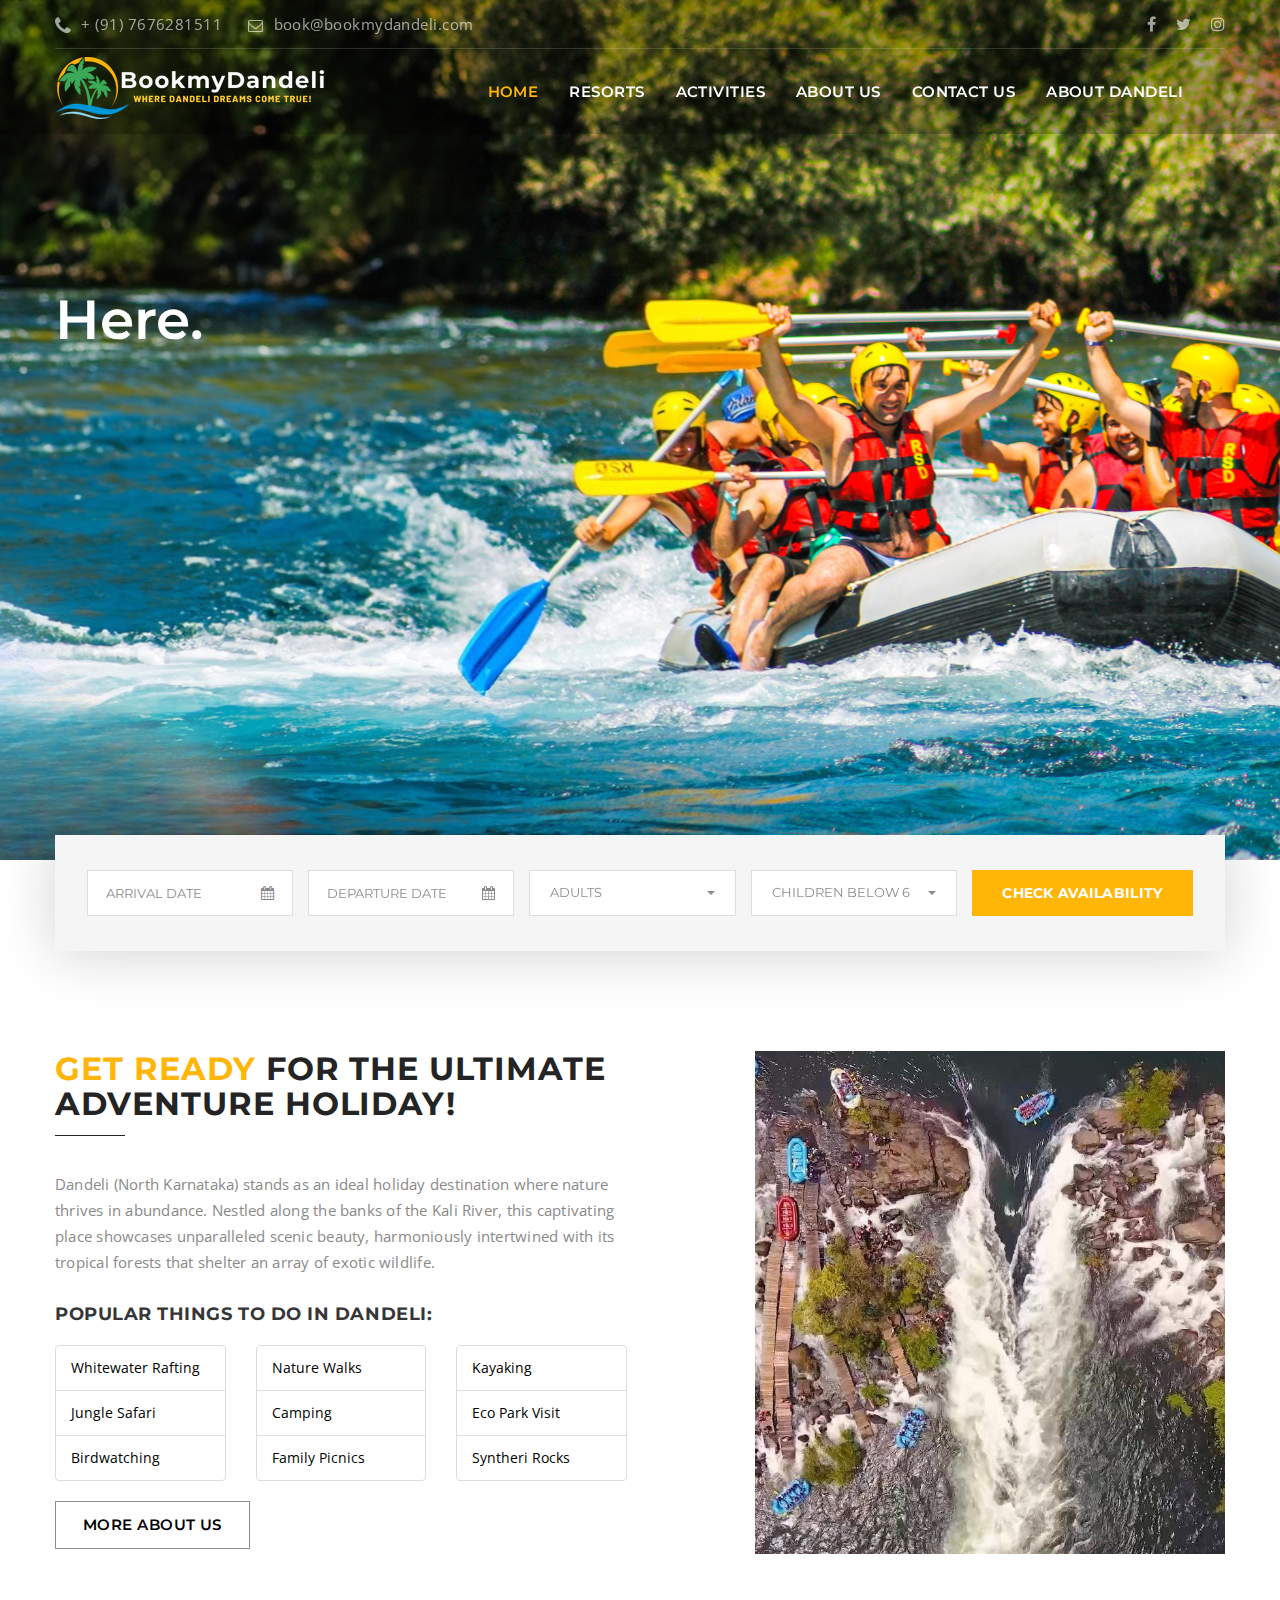
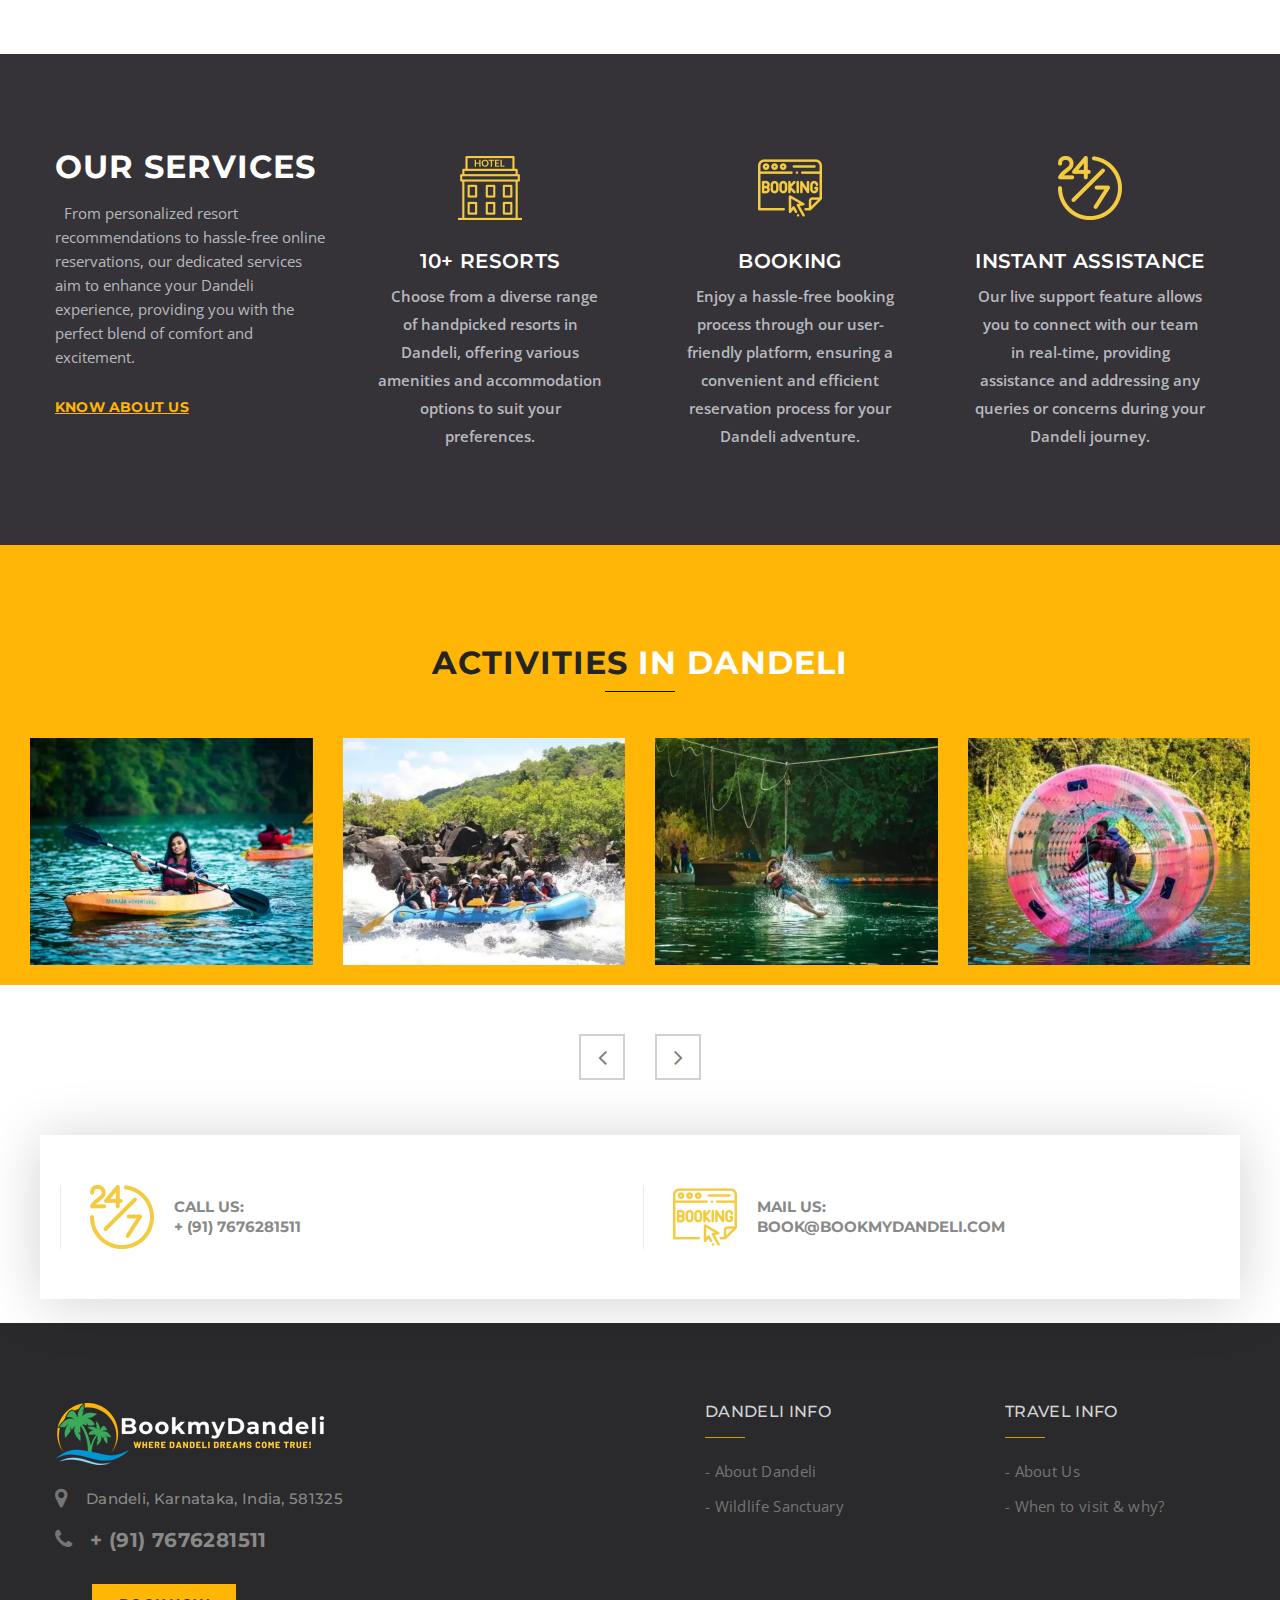
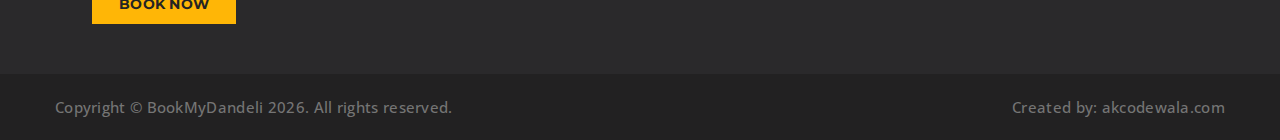
==== commit ede56833: "v0.3" ====
--- a/index.html
+++ b/index.html
@@ -10,7 +10,7 @@
 
     <link rel="icon" href="img/fav-icon.png" type="image/x-icon" />
     <!-- The above 3 meta tags *must* come first in the head; any other head content must come *after* these tags -->
-    <title>HillTown Resort</title>
+    <title>Home- Come to Dandeli</title>
 
     <!-- Icon css link -->
     <link rel="stylesheet" type="text/css" href="akcodewala.com/css_root/flaticon.css">
@@ -124,12 +124,9 @@
                                     aria-haspopup="true" aria-expanded="false">About Dandeli <i
                                         class="fa fa-chevron-down" aria-hidden="true"></i></a>
                                 <ul class="dropdown-menu">
-                                    <!-- Add link to those resort pages -->
-                                    <li><a href="#">- About Dandeli</a></li>
-                                    <li><a href="#">- Wildlife Sanctuary</a></li>
-                                    <li><a href="#">- When to visit & why?</a></li>
-                                    <li><a href="#">- Do's & Don'ts</a></li>
-                                    <li><a href="#">- How to reach</a></li>
+                                    <li><a href="about-dandeli.html">- About Dandeli</a></li>
+                                    <li><a href="wildlife-sanctuary.html">- Wildlife Sanctuary</a></li>
+                                    <li><a href="when-to-visit.html">- When to visit & why?</a></li>
                                 </ul>
                             </li>
                         </ul>
@@ -594,10 +591,9 @@
                                 <h3>Dandeli Info</h3>
                             </div>
                             <ul>
-                                <!-- link to these page. -->
-                                <li><a href="#">- About Dandeli</a></li>
-                                <li><a href="#">- Wildlife Sanctuary</a></li>
-                                <li><a href="#">- When to visit & why?</a></li>
+                                <li><a href="about-dandeli.html">- About Dandeli</a></li>
+                                <li><a href="wildlife-sanctuary.html">- Wildlife Sanctuary</a></li>
+
                             </ul>
                         </aside>
                     </div>
@@ -607,10 +603,8 @@
                                 <h3>Travel Info</h3>
                             </div>
                             <ul>
-                                <!-- link to these pages -->
-                                <li><a href="#">- About Us</a></li>
-                                <li><a href="#">- Do's & Don'ts</a></li>
-                                <li><a href="#">- How to reach</a></li>
+                                <li><a href="about-us.html">- About Us</a></li>
+                                <li><a href="when-to-visit.html">- When to visit & why?</a></li>
                             </ul>
                         </aside>
                     </div>
--- a/css/style.css
+++ b/css/style.css
@@ -5587,6 +5587,24 @@
   z-index: 2;
 }
 
+.banner_area_contactus {
+  background: url(../img/home-slider/slider-5.jpg) no-repeat scroll center
+    center;
+  background-size: cover;
+  position: relative;
+  z-index: 2;
+}
+
+.banner_area_contactus:before {
+  content: "";
+  background: rgba(0, 0, 0, 0.5);
+  position: absolute;
+  left: 0px;
+  width: 100%;
+  height: 100%;
+  z-index: -1;
+}
+
 .banner_area_activities {
   background: url(../img/home-slider/slider-1.jpg) no-repeat scroll center
     center;
@@ -5595,7 +5613,25 @@
   z-index: 2;
 }
 
-.banner_area_activities::before {
+.banner_area_aboutdandeli {
+  background: url(../img/home-slider/slider-2.png) no-repeat scroll center
+    center;
+  background-size: cover;
+  position: relative;
+  z-index: 2;
+}
+
+.banner_area_aboutdandeli:before {
+  content: "";
+  background: rgba(0, 0, 0, 0.5);
+  position: absolute;
+  left: 0px;
+  width: 100%;
+  height: 100%;
+  z-index: -1;
+}
+
+.banner_area_activities:before {
   content: "";
   background: rgba(0, 0, 0, 0.5);
   position: absolute;
